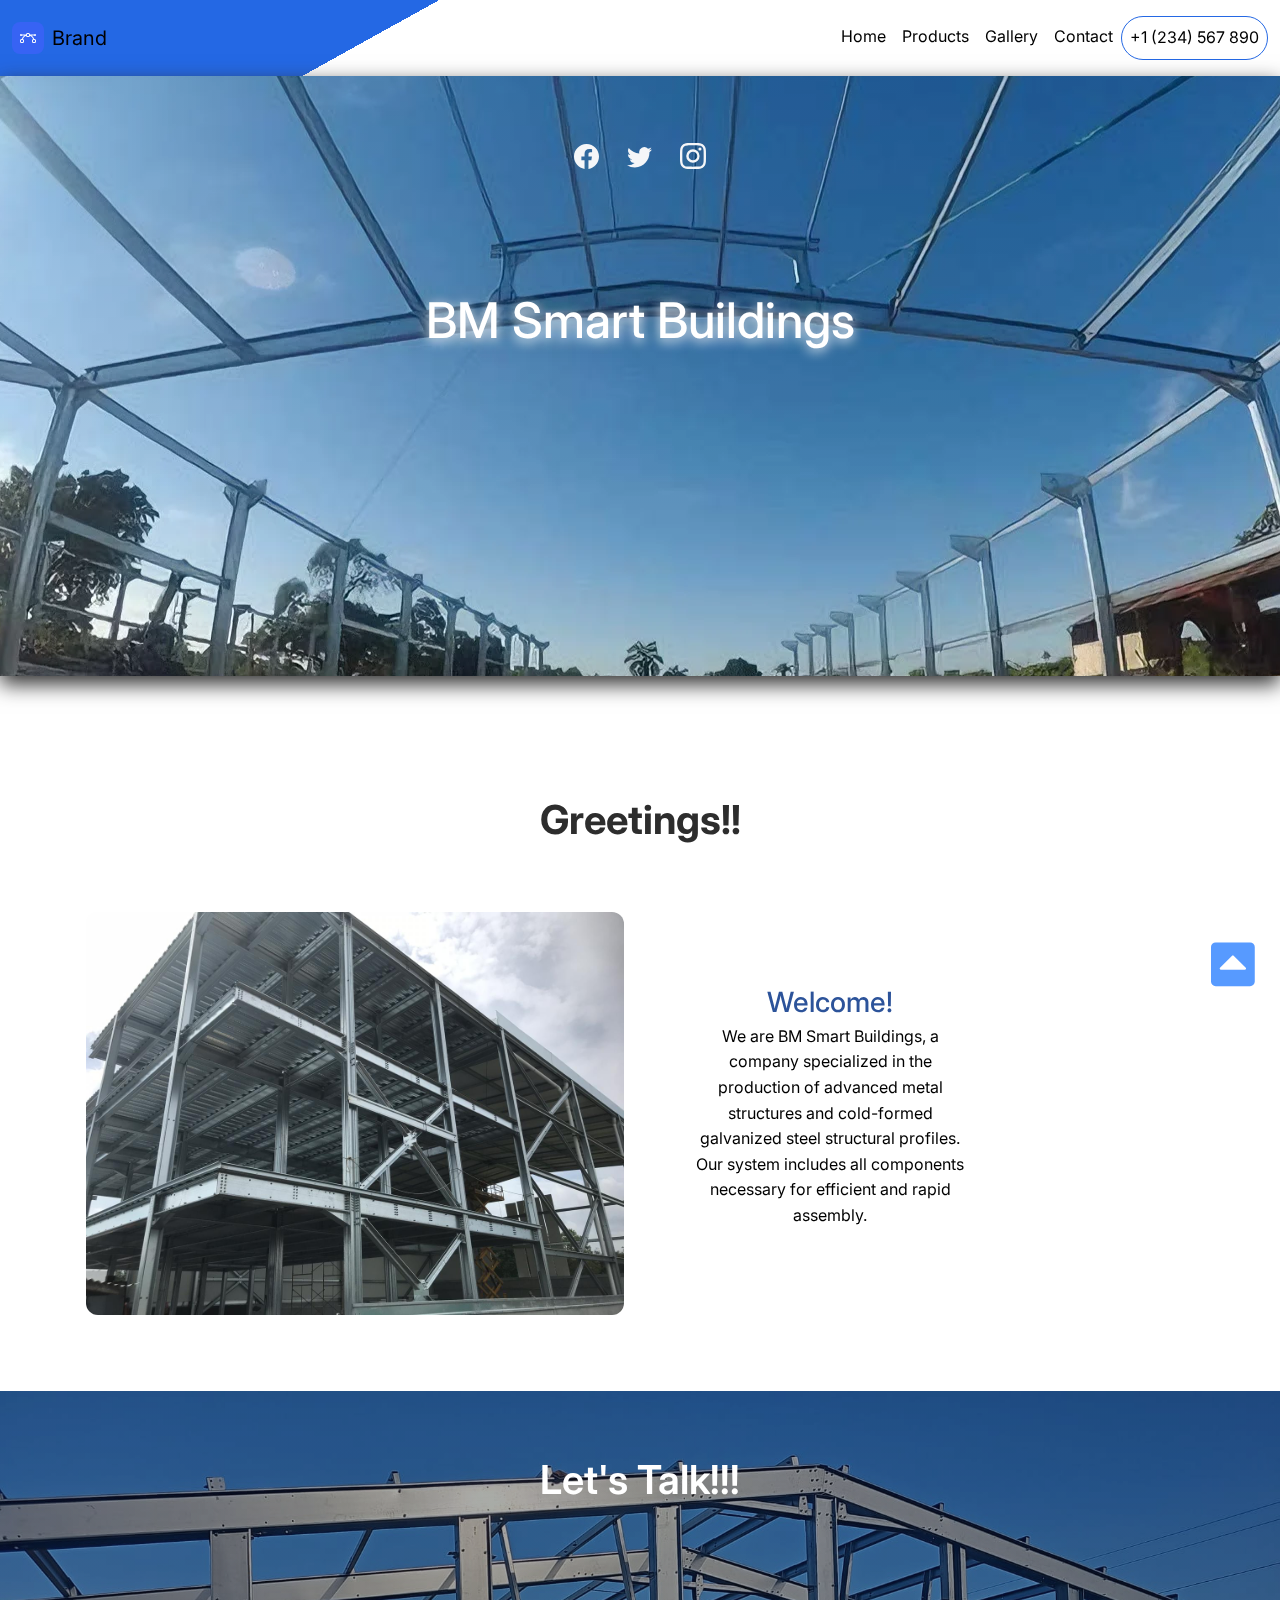
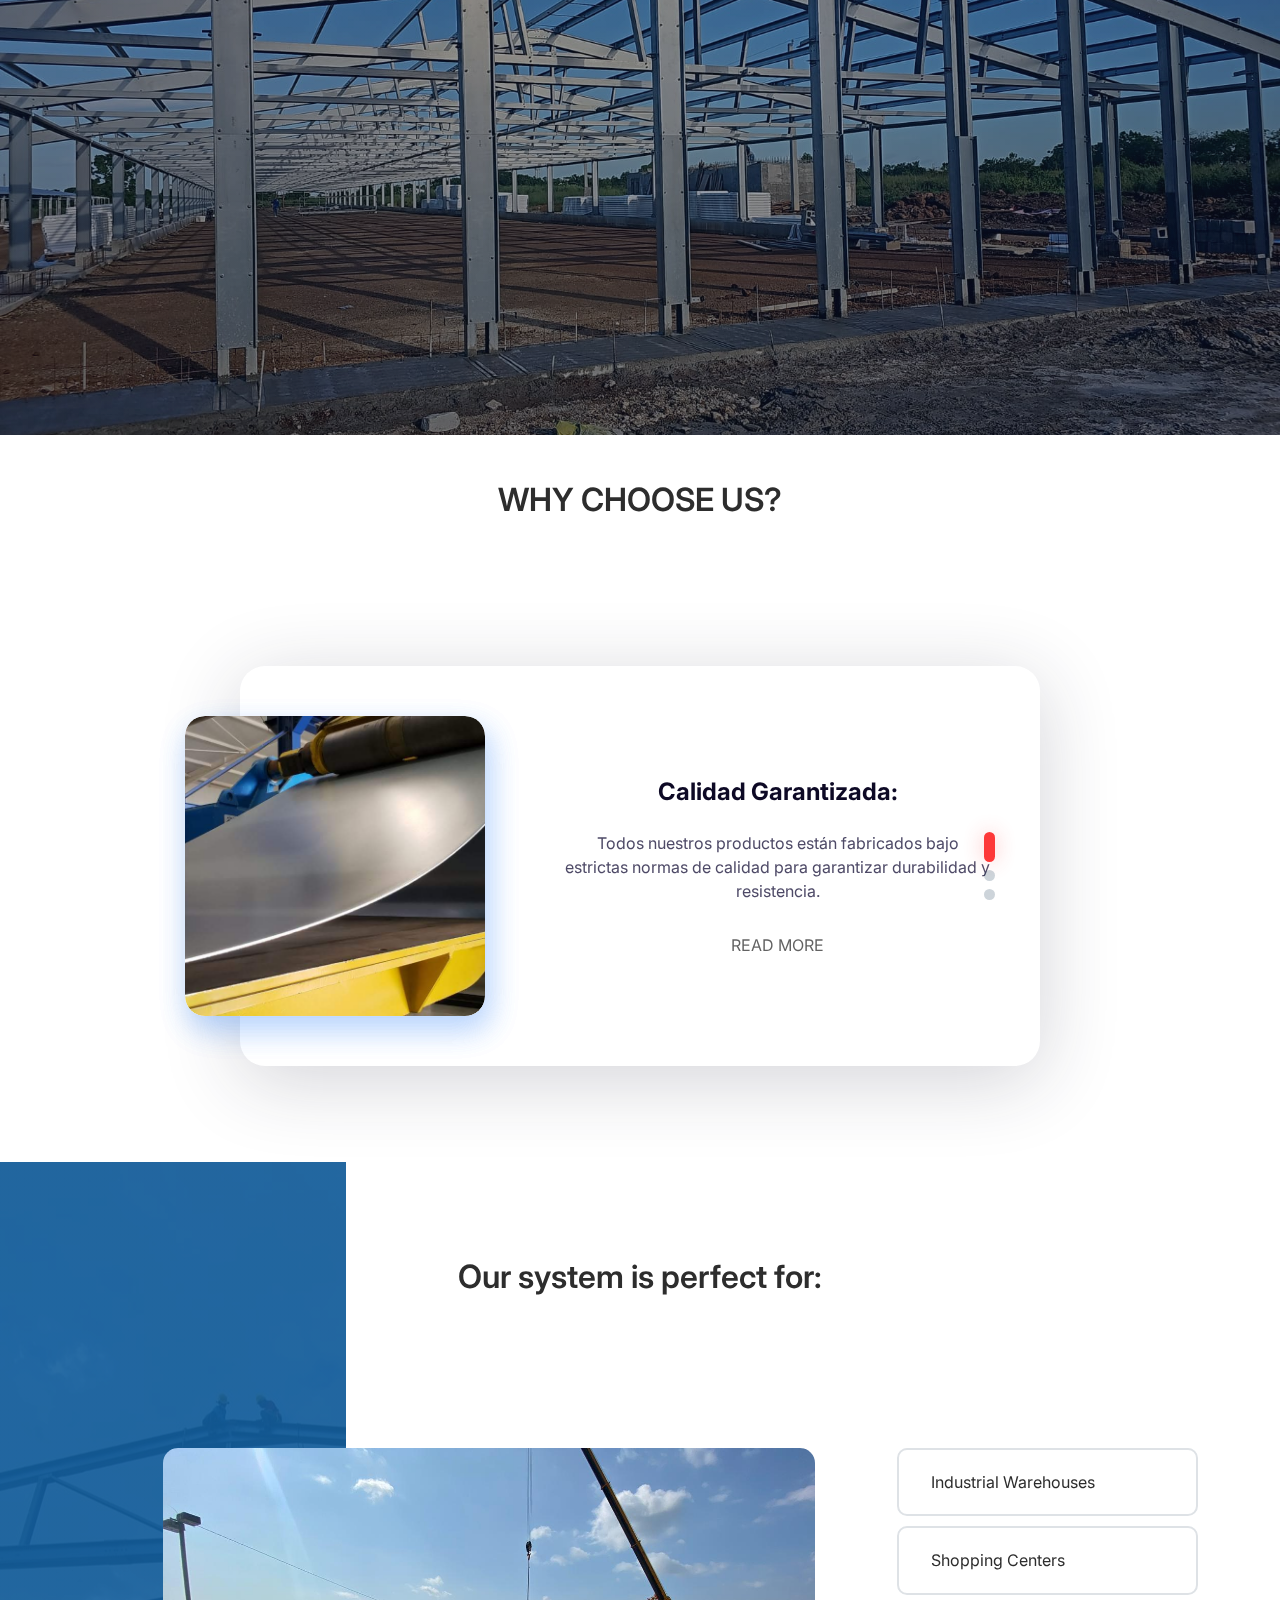
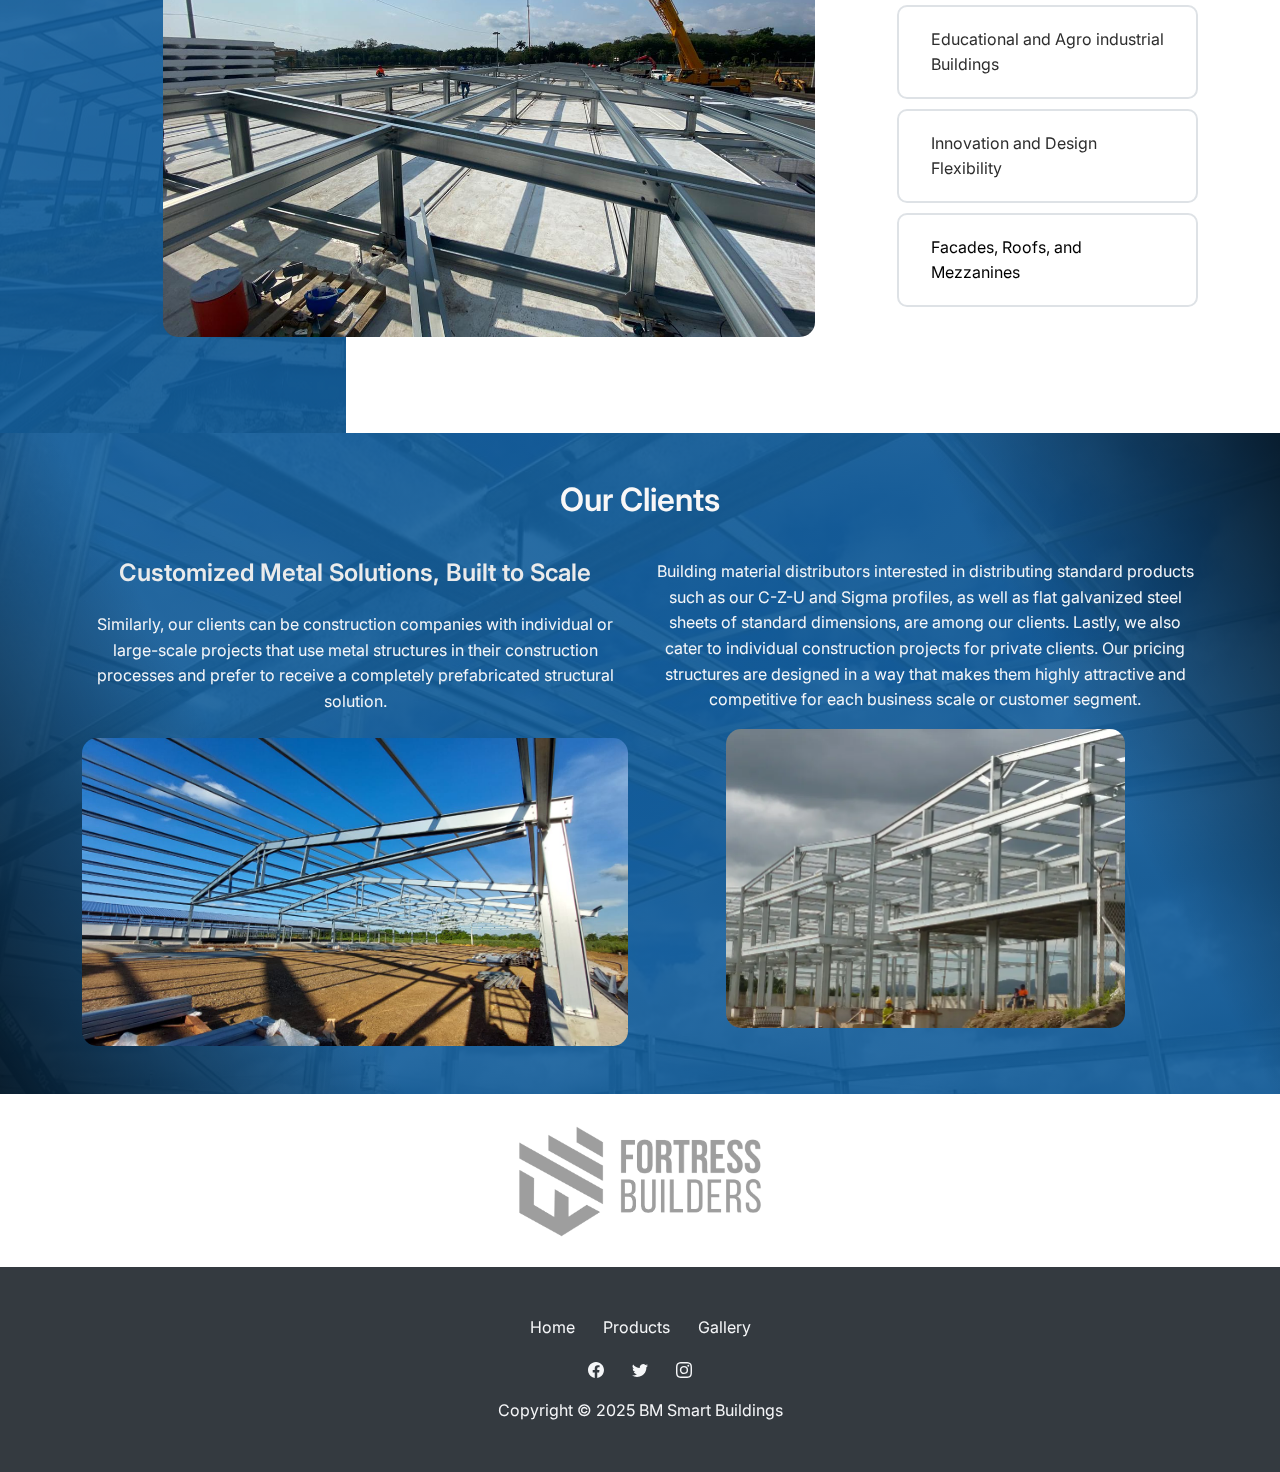
==== index.html @ b6762da4 "Add files via upload" ====
<!DOCTYPE html>
<html data-bs-theme="light" lang="en">

<head>
    <meta charset="utf-8">
    <meta name="viewport" content="width=device-width, initial-scale=1.0, shrink-to-fit=no">
    <title>Home - Brand</title>
    <meta name="description" content="This is an provisional tittle">
    <script type="application/ld+json">
        {
            "@context": "http://schema.org",
            "@type": "WebSite",
            "name": "Brand_Name_Provisional_BM",
            "url": "http://www.bmsmart.us"
        }
    </script>
    <link rel="stylesheet" href="assets/bootstrap/css/bootstrap.min.css">
    <link rel="stylesheet" href="https://fonts.googleapis.com/css?family=Inter:300italic,400italic,600italic,700italic,800italic,400,300,600,700,800&amp;display=swap">
    <link rel="stylesheet" href="assets/fonts/fontawesome-all.min.css">
    <link rel="stylesheet" href="assets/css/aos.min.css">
    <link rel="stylesheet" href="assets/css/animate.min.css">
    <link rel="stylesheet" href="assets/css/Banner-Heading-Image-images.css">
    <link rel="stylesheet" href="assets/css/dh-card-image-left-dark.css">
    <link rel="stylesheet" href="assets/css/Navbar-Right-Links-icons.css">
    <link rel="stylesheet" href="assets/css/Responsive-Active-Navbar.css">
    <link rel="stylesheet" href="assets/css/Swiper-Slider-Card-For-Blog-Or-Product-swiper.min.css">
    <link rel="stylesheet" href="assets/css/Swiper-Slider-Card-For-Blog-Or-Product-untitled.css">
    <link rel="stylesheet" href="assets/css/Ultimate-Back-To-Top-Button.css">
    <link rel="stylesheet" href="assets/css/Vertical-Tabs.css">
</head>

<body>
    <section>
        <nav class="navbar navbar-expand-md bg-body flash animated py-3" style="background: linear-gradient(151deg, #2468e4 31%, rgba(255,255,255,0) 31%), rgba(255,255,255,0);">
            <div class="container-fluid"><a class="navbar-brand d-flex align-items-center" href="#"><span class="bs-icon-sm bs-icon-rounded bs-icon-primary d-flex justify-content-center align-items-center me-2 bs-icon"><svg xmlns="http://www.w3.org/2000/svg" width="1em" height="1em" fill="currentColor" viewBox="0 0 16 16" class="bi bi-bezier">
                            <path fill-rule="evenodd" d="M0 10.5A1.5 1.5 0 0 1 1.5 9h1A1.5 1.5 0 0 1 4 10.5v1A1.5 1.5 0 0 1 2.5 13h-1A1.5 1.5 0 0 1 0 11.5zm1.5-.5a.5.5 0 0 0-.5.5v1a.5.5 0 0 0 .5.5h1a.5.5 0 0 0 .5-.5v-1a.5.5 0 0 0-.5-.5zm10.5.5A1.5 1.5 0 0 1 13.5 9h1a1.5 1.5 0 0 1 1.5 1.5v1a1.5 1.5 0 0 1-1.5 1.5h-1a1.5 1.5 0 0 1-1.5-1.5zm1.5-.5a.5.5 0 0 0-.5.5v1a.5.5 0 0 0 .5.5h1a.5.5 0 0 0 .5-.5v-1a.5.5 0 0 0-.5-.5zM6 4.5A1.5 1.5 0 0 1 7.5 3h1A1.5 1.5 0 0 1 10 4.5v1A1.5 1.5 0 0 1 8.5 7h-1A1.5 1.5 0 0 1 6 5.5zM7.5 4a.5.5 0 0 0-.5.5v1a.5.5 0 0 0 .5.5h1a.5.5 0 0 0 .5-.5v-1a.5.5 0 0 0-.5-.5z"></path>
                            <path d="M6 4.5H1.866a1 1 0 1 0 0 1h2.668A6.517 6.517 0 0 0 1.814 9H2.5c.123 0 .244.015.358.043a5.517 5.517 0 0 1 3.185-3.185A1.503 1.503 0 0 1 6 5.5zm3.957 1.358A1.5 1.5 0 0 0 10 5.5v-1h4.134a1 1 0 1 1 0 1h-2.668a6.517 6.517 0 0 1 2.72 3.5H13.5c-.123 0-.243.015-.358.043a5.517 5.517 0 0 0-3.185-3.185z"></path>
                        </svg></span><span>Brand</span></a><button data-bs-toggle="collapse" class="navbar-toggler" data-bs-target="#navcol-2"><span class="visually-hidden">Toggle navigation</span><span class="navbar-toggler-icon"></span></button>
                <div class="collapse navbar-collapse" id="navcol-2" style="text-align: right;">
                    <ul class="navbar-nav ms-auto">
                        <li class="nav-item"><a class="nav-link active" href="#">Home</a></li>
                        <li class="nav-item"><a class="nav-link active" href="#">Products</a></li>
                        <li class="nav-item"><a class="nav-link active" href="#">Gallery</a></li>
                        <li class="nav-item"><a class="nav-link active" href="#">Contact</a></li>
                        <li class="nav-item" style="border-radius: 26px;border: 1px solid rgb(36,104,228) ;"><a class="nav-link active" style="font-size: 16px;">+1 (234) 567 890</a></li>
                    </ul>
                </div>
            </div>
        </nav>
        <div data-bss-parallax-bg="true" style="height: 600px;background: linear-gradient(rgba(0,114,198,0.39), rgba(255,255,255,0) 59%), url(&quot;assets/img/photo_enhancer_4636bbc97d01b1152e02aa463a0480ed434af2c2.webp&quot;) center / cover no-repeat;border-bottom-left-radius: 0px;border-bottom-right-radius: 0px;box-shadow: 0px 8px 20px;" class="mb-0">
            <div>
                <h1 style="text-align: center;color: rgb(255,255,255);font-size: 49px;text-shadow: 0px 3px 12px;transform: translateY(216px);">BM Smart Buildings</h1>
            </div><a href="#" style="text-align: center;">
                <ul class="list-inline">
                    <li class="list-inline-item me-4"><svg xmlns="http://www.w3.org/2000/svg" width="1em" height="1em" fill="currentColor" viewBox="0 0 16 16" class="bi bi-facebook text-light" style="font-size: 25px;">
                            <path d="M16 8.049c0-4.446-3.582-8.05-8-8.05C3.58 0-.002 3.603-.002 8.05c0 4.017 2.926 7.347 6.75 7.951v-5.625h-2.03V8.05H6.75V6.275c0-2.017 1.195-3.131 3.022-3.131.876 0 1.791.157 1.791.157v1.98h-1.009c-.993 0-1.303.621-1.303 1.258v1.51h2.218l-.354 2.326H9.25V16c3.824-.604 6.75-3.934 6.75-7.951"></path>
                        </svg></li>
                    <li class="list-inline-item me-4"><svg xmlns="http://www.w3.org/2000/svg" width="1em" height="1em" fill="currentColor" viewBox="0 0 16 16" class="bi bi-twitter text-light" style="font-size: 25px;">
                            <path d="M5.026 15c6.038 0 9.341-5.003 9.341-9.334 0-.14 0-.282-.006-.422A6.685 6.685 0 0 0 16 3.542a6.658 6.658 0 0 1-1.889.518 3.301 3.301 0 0 0 1.447-1.817 6.533 6.533 0 0 1-2.087.793A3.286 3.286 0 0 0 7.875 6.03a9.325 9.325 0 0 1-6.767-3.429 3.289 3.289 0 0 0 1.018 4.382A3.323 3.323 0 0 1 .64 6.575v.045a3.288 3.288 0 0 0 2.632 3.218 3.203 3.203 0 0 1-.865.115 3.23 3.23 0 0 1-.614-.057 3.283 3.283 0 0 0 3.067 2.277A6.588 6.588 0 0 1 .78 13.58a6.32 6.32 0 0 1-.78-.045A9.344 9.344 0 0 0 5.026 15"></path>
                        </svg></li>
                    <li class="list-inline-item"><svg xmlns="http://www.w3.org/2000/svg" width="1em" height="1em" fill="currentColor" viewBox="0 0 16 16" class="bi bi-instagram text-light" style="font-size: 26px;">
                            <path d="M8 0C5.829 0 5.556.01 4.703.048 3.85.088 3.269.222 2.76.42a3.917 3.917 0 0 0-1.417.923A3.927 3.927 0 0 0 .42 2.76C.222 3.268.087 3.85.048 4.7.01 5.555 0 5.827 0 8.001c0 2.172.01 2.444.048 3.297.04.852.174 1.433.372 1.942.205.526.478.972.923 1.417.444.445.89.719 1.416.923.51.198 1.09.333 1.942.372C5.555 15.99 5.827 16 8 16s2.444-.01 3.298-.048c.851-.04 1.434-.174 1.943-.372a3.916 3.916 0 0 0 1.416-.923c.445-.445.718-.891.923-1.417.197-.509.332-1.09.372-1.942C15.99 10.445 16 10.173 16 8s-.01-2.445-.048-3.299c-.04-.851-.175-1.433-.372-1.941a3.926 3.926 0 0 0-.923-1.417A3.911 3.911 0 0 0 13.24.42c-.51-.198-1.092-.333-1.943-.372C10.443.01 10.172 0 7.998 0h.003zm-.717 1.442h.718c2.136 0 2.389.007 3.232.046.78.035 1.204.166 1.486.275.373.145.64.319.92.599.28.28.453.546.598.92.11.281.24.705.275 1.485.039.843.047 1.096.047 3.231s-.008 2.389-.047 3.232c-.035.78-.166 1.203-.275 1.485a2.47 2.47 0 0 1-.599.919c-.28.28-.546.453-.92.598-.28.11-.704.24-1.485.276-.843.038-1.096.047-3.232.047s-2.39-.009-3.233-.047c-.78-.036-1.203-.166-1.485-.276a2.478 2.478 0 0 1-.92-.598 2.48 2.48 0 0 1-.6-.92c-.109-.281-.24-.705-.275-1.485-.038-.843-.046-1.096-.046-3.233 0-2.136.008-2.388.046-3.231.036-.78.166-1.204.276-1.486.145-.373.319-.64.599-.92.28-.28.546-.453.92-.598.282-.11.705-.24 1.485-.276.738-.034 1.024-.044 2.515-.045v.002zm4.988 1.328a.96.96 0 1 0 0 1.92.96.96 0 0 0 0-1.92zm-4.27 1.122a4.109 4.109 0 1 0 0 8.217 4.109 4.109 0 0 0 0-8.217zm0 1.441a2.667 2.667 0 1 1 0 5.334 2.667 2.667 0 0 1 0-5.334"></path>
                        </svg></li>
                </ul>
            </a>
        </div>
    </section>
    <section class="clean-block clean-info dark mt-5 mb-5 pb-4 pt-4">
        <div class="container">
            <div class="block-heading">
                <h1 class="fw-bold mb-3 mt-0 pt-5 pb-5" style="text-align: center;">Greetings!!</h1>
            </div>
            <div class="row align-items-center">
                <div class="col-md-6" style="border-style: none;"><img class="img-thumbnail" src="assets/img/Business-Center-12.jpeg" style="border-style: none;"></div>
                <div class="col-md-6 col-xl-4 align-self-center my-0 px-2 py-0 ps-5 pe-5" style="background: rgba(25,99,162,0);border-radius: 30px;">
                    <h3 class="text-center ps-0 mt-0 py-1 mb-0" style="background: rgba(255,255,255,0);color: rgb(44,83,154);">Welcome!</h3>
                    <div>
                        <p class="text-center" style="color: rgb(0,0,0);">We are BM Smart Buildings, a company specialized in the production of advanced metal structures and cold-formed galvanized steel structural profiles. Our system includes all components necessary for efficient and rapid assembly.</p>
                    </div>
                </div>
            </div>
        </div>
    </section>
    <section class="text-center mt-0 pt-0" style="background: linear-gradient(rgba(16,23,45,0.36), rgba(17,24,50,0.36)), url(&quot;assets/img/Galera-avicola-RD-11.jpg&quot;) top / cover no-repeat;">
        <div class="container text-center py-4 py-xl-5" style="border-radius: 16px;">
            <div class="row mb-5">
                <div class="col-md-8 col-xl-6 text-center mx-auto">
                    <h1 class="fw-semibold" style="transform: translateY(17px);color: rgb(255,255,255);"><span style="color: rgba(var(--bs-white-rgb), var(--bs-text-opacity));">Let's Talk</span>!!!</h1>
                </div>
            </div>
            <div class="row gx-4 gy-4 row-cols-1 row-cols-md-2 row-cols-xl-3" style="text-align: center;">
                <div class="col">
                    <div data-aos="fade-up" data-aos-duration="600" id="cardEntrada-2" class="p-4 text-center shadow-lg m-5 rounded-5" style="background: linear-gradient(rgba(0,0,0,0) 52%, white 52%), url(&quot;assets/img/Business-Center-5.jpeg&quot;) center / cover, var(--bs-purple);width: 280px;">
                        <h3 class="text-white text-center pt-2">Advanced Metal Engineering</h3>
                        <div class="py-2 my-4 mb-2"></div>
                        <div class="col-12">
                            <p class="lead pb-0 mb-0 mx-0 px-0 pt-5 mt-0" style="text-align: center;color: rgb(0,0,0);font-size: 16px;transform: translateY(5px);">BM Smart Buildings specializes in the production of advanced metal structures and cold-formed galvanized steel structural profiles.</p>
                        </div>
                    </div>
                </div>
                <div class="col">
                    <div data-aos="fade-up" data-aos-duration="600" data-aos-delay="50" id="cardEntrada-1" class="p-4 text-center shadow-lg m-5 rounded-5" style="background: linear-gradient(rgba(0,0,0,0) 52%, white 52%), url(&quot;assets/img/Vivienda-en-Coco-del-Mar-1.jpeg&quot;) center / cover, var(--bs-purple);width: 280px;">
                        <h3 class="text-white text-center pt-2">Innovative Metal Solutions</h3>
                        <div class="py-2 my-4"></div>
                        <hr class="text-white">
                        <div class="col-12">
                            <p class="lead" style="text-align: center;color: rgb(0,0,0);font-size: 16px;transform: translateY(21px);">We are the ideal solution for a wide range of applications in construction. Designed to facilitate projects of light and medium metal structures.&nbsp; &nbsp;</p>
                        </div>
                    </div>
                </div>
                <div class="col">
                    <div data-aos="fade-up" data-aos-duration="600" data-aos-delay="100" id="cardEntrada-3" class="p-4 text-center shadow-lg m-5 rounded-5" style="background: linear-gradient(rgba(0,0,0,0) 52%, white 52%), url(&quot;assets/img/photo_enhancer_ee2171f085f194ff708d08c0ad24d059b022ffd3.webp&quot;) center / cover, var(--bs-purple);width: 280px;">
                        <h3 class="text-white text-center pt-2">Tailored Elegance</h3>
                        <hr class="text-white">
                        <div class="col-12">
                            <p class="lead pt-4" style="text-align: center;color: rgb(0,0,0);font-size: 16px;transform: translateY(32px);">Our technology enables exceptional adaptability and customization, where elegance and structural safety come together in each of our projects.</p>
                        </div>
                    </div>
                </div>
            </div>
        </div>
    </section>
    <section class="mt-5 mb-5">
        <div class="container">
            <div class="row">
                <div class="col-md-12" style="transform: translateY(-50px);">
                    <h2 class="text-uppercase fw-semibold mb-5 mt-5" style="text-align: center;">why choose us?</h2>
                </div>
            </div>
            <div class="row">
                <div class="col-md-12">
                    <div class="text-center blog-slider my-5 py-3 mt-5">
                        <div class="blog-slider__wrp swiper-wrapper">
                            <div class="blog-slider__item swiper-slide">
                                <div></div>
                                <div class="blog-slider__img my-0 py-0"><img class="img-fluid" src="assets/img/FAST-TEC-facilities-1.jpeg"></div>
                                <div class="blog-slider__content"><div class="blog-slider__title">Calidad Garantizada:</div><div class="blog-slider__text">Todos nuestros productos están fabricados bajo estrictas normas de calidad para garantizar durabilidad y resistencia. </div><a class="class=&quot;blog-slider__button" href="#">READ MORE</a></div>
                            </div>
                            <div class="blog-slider__item swiper-slide">
                                <div></div>
                                <div class="blog-slider__img"><img src="assets/img/FAST-TEC-facilities-6.jpg"></div>
                                <div class="blog-slider__content"><div class="blog-slider__title">Eficiencia en Montaje:</div><div class="blog-slider__text">Proporcionamos soluciones que reducen significativamente los tiempos de construcción gracias a la precisión en la fabricación y la facilidad de instalación.</div><a class="class=&quot;blog-slider__button" href="#">READ MORE</a></div>
                            </div>
                            <div class="blog-slider__item swiper-slide">
                                <div></div>
                                <div class="blog-slider__img"><img class="img-fluid" src="assets/img/FAST-TEC-Facilities-10-4.webp"></div>
                                <div class="blog-slider__content"><div class="blog-slider__title">Asistencia Integral:</div><div class="blog-slider__text">Nuestro equipo de expertos está listo para asistirte en cada paso de tu proyecto. Contáctanos si requieres de mayor información o para programar una consulta.</div><a class="class=&quot;blog-slider__button" href="#">READ MORE</a></div>
                            </div>
                            <div class="blog-slider__pagination"></div>
                        </div>
                    </div>
                </div>
            </div>
        </div>
    </section>
    <section class="py-5" style="background: linear-gradient(-90deg, rgb(255,255,255) 73%, rgba(17,92,154,0.9) 73%), url(&quot;assets/img/USTUPU-5.jpeg&quot;) left / auto repeat;">
        <div class="container py-5">
            <div class="row mb-4 mb-lg-5">
                <div class="col-md-8 col-xl-6 text-center mx-auto">
                    <h2 class="fw-semibold">Our system is perfect for:</h2>
                </div>
            </div>
        </div>
        <div class="container py-4 py-xl-5">
            <div class="d-flex flex-row-reverse justify-content-lg-center">
                <ul class="nav nav-tabs d-flex flex-row justify-content-around" role="tablist" style="border-style: none;margin-bottom: 20px;">
                    <li class="nav-item tabs-shell" role="presentation"><a class="nav-link tabs-link" role="tab" data-bs-toggle="tab" href="#tab-5" style="border-top-style: none;border-right-style: none;border-bottom-style: none;border-left-style: none;">Industrial Warehouses</a></li>
                    <li class="nav-item tabs-shell" role="presentation"><a class="nav-link tabs-link" role="tab" data-bs-toggle="tab" href="#tab-6" style="border-top-style: none;border-right-style: none;border-bottom-style: none;border-left-style: none;">Shopping Centers</a></li>
                    <li class="nav-item tabs-shell" role="presentation"><a class="nav-link tabs-link" role="tab" data-bs-toggle="tab" href="#tab-7" style="border-top-style: none;border-right-style: none;border-bottom-style: none;border-left-style: none;">Educational and Agro industrial Buildings</a></li>
                    <li class="nav-item tabs-shell" role="presentation"><a class="nav-link tabs-link" role="tab" data-bs-toggle="tab" href="#tab-8" style="border-top-style: none;border-right-style: none;border-bottom-style: none;border-left-style: none;">Innovation and Design&nbsp; Flexibility</a></li>
                    <li class="nav-item tabs-shell" role="presentation"><a class="nav-link active tabs-link" role="tab" data-bs-toggle="tab" href="#tab-9" style="border-top-style: none;border-right-style: none;border-bottom-style: none;border-left-style: none;">Facades, Roofs, and Mezzanines</a></li>
                </ul>
                <div class="tab-content d-md-flex d-lg-flex justify-content-lg-center" style="text-align: center;min-width: 73%;">
                    <div class="tab-pane" role="tabpanel" id="tab-5" style="text-align: center;"><img class="img-fluid img-shadow" src="assets/img/naves.jpg" style="max-width: 80%;"></div>
                    <div class="tab-pane" role="tabpanel" id="tab-6" style="text-align: center;"><img class="img-fluid img-shadow" src="assets/img/business-center-4.jpg" style="max-width: 80%;"></div>
                    <div class="tab-pane" role="tabpanel" id="tab-7" style="text-align: center;"><img class="img-fluid img-shadow" src="assets/img/USTUPU-6.jpeg" style="max-width: 80%;"></div>
                    <div class="tab-pane" role="tabpanel" id="tab-8" style="text-align: center;"><img class="img-fluid img-shadow" src="assets/img/Estructura-galera-Peru-2.jpg" style="max-width: 80%;"></div>
                    <div class="tab-pane active me-0 pe-0" role="tabpanel" id="tab-9" style="text-align: center;"><img class="img-fluid" src="assets/img/techos.jpeg" style="max-width: 80%;border-radius: 15px;"></div>
                </div>
            </div>
        </div>
    </section>
    <section class="py-4 py-xl-5" style="background: linear-gradient(62deg, rgba(0,0,0,0.7) 0%, rgba(255,255,255,0) 25%, rgba(255,255,255,0) 78%, rgba(0,0,0,0.7) 100%), linear-gradient(90deg, #115c9ae6 69%, #115c9ae6 82%), url(&quot;assets/img/estructura-panapark-1.jpg&quot;) center / cover, #115c9ae6;">
        <div class="container h-100">
            <div class="row align-items-center h-100 pb-0 mb-0">
                <div class="col pb-4">
                    <h2 class="fw-semibold text-center mb-3" style="color: rgb(248,247,247);">Our Clients</h2>
                </div>
            </div>
        </div>
        <div class="container">
            <div class="row">
                <div class="col-md-6">
                    <h4 class="fw-semibold mb-4" style="color: rgb(235,235,235);text-align: center;">Customized Metal Solutions, Built to Scale</h4>
                    <p style="text-align: center;color: var(--ref-gray-100);" class="mb-0 pb-4">Similarly, our clients can be construction companies with individual or large-scale projects that use metal structures in their construction processes and prefer to receive a completely prefabricated structural solution.</p><img class="img-fluid" src="assets/img/Galera-avicola-RD-14.jpg" width="546" height="307" style="border-width: 0px;border-radius: 15px;">
                </div>
                <div class="col-md-6" style="text-align: center;">
                    <p style="text-align: center;color: var(--ref-gray-100);">Building material distributors interested in distributing standard products such as our C-Z-U and Sigma profiles, as well as flat galvanized steel sheets of standard dimensions, are among our clients. Lastly, we also cater to individual construction projects for private clients. Our pricing structures are designed in a way that makes them highly attractive and competitive for each business scale or customer segment.</p><img class="img-fluid" width="399" height="299" src="assets/img/PANAPARK-PORTADA.webp" style="border-width: 0px;border-radius: 15px;transform: translateY(0px);">
                </div>
            </div>
        </div>
    </section>
    <section>
        <div class="row">
            <div class="col">
                <div class="text-center py-4"><img class="img-fluid" src="assets/img/fb_gray.webp" width="259" height="125"></div>
            </div>
        </div>
    </section>
    <footer class="text-center bg-dark" style="border-top-left-radius: 0px;border-top-right-radius: 0px;">
        <div class="container text-white py-4 py-lg-5">
            <ul class="list-inline">
                <li class="list-inline-item me-4"><a class="link-light" href="#">Home</a></li>
                <li class="list-inline-item me-4"><a class="link-light" href="#">Products</a></li>
                <li class="list-inline-item"><a class="link-light" href="#">Gallery</a></li>
            </ul>
            <ul class="list-inline">
                <li class="list-inline-item me-4"><svg xmlns="http://www.w3.org/2000/svg" width="1em" height="1em" fill="currentColor" viewBox="0 0 16 16" class="bi bi-facebook text-light">
                        <path d="M16 8.049c0-4.446-3.582-8.05-8-8.05C3.58 0-.002 3.603-.002 8.05c0 4.017 2.926 7.347 6.75 7.951v-5.625h-2.03V8.05H6.75V6.275c0-2.017 1.195-3.131 3.022-3.131.876 0 1.791.157 1.791.157v1.98h-1.009c-.993 0-1.303.621-1.303 1.258v1.51h2.218l-.354 2.326H9.25V16c3.824-.604 6.75-3.934 6.75-7.951"></path>
                    </svg></li>
                <li class="list-inline-item me-4"><svg xmlns="http://www.w3.org/2000/svg" width="1em" height="1em" fill="currentColor" viewBox="0 0 16 16" class="bi bi-twitter text-light">
                        <path d="M5.026 15c6.038 0 9.341-5.003 9.341-9.334 0-.14 0-.282-.006-.422A6.685 6.685 0 0 0 16 3.542a6.658 6.658 0 0 1-1.889.518 3.301 3.301 0 0 0 1.447-1.817 6.533 6.533 0 0 1-2.087.793A3.286 3.286 0 0 0 7.875 6.03a9.325 9.325 0 0 1-6.767-3.429 3.289 3.289 0 0 0 1.018 4.382A3.323 3.323 0 0 1 .64 6.575v.045a3.288 3.288 0 0 0 2.632 3.218 3.203 3.203 0 0 1-.865.115 3.23 3.23 0 0 1-.614-.057 3.283 3.283 0 0 0 3.067 2.277A6.588 6.588 0 0 1 .78 13.58a6.32 6.32 0 0 1-.78-.045A9.344 9.344 0 0 0 5.026 15"></path>
                    </svg></li>
                <li class="list-inline-item"><svg xmlns="http://www.w3.org/2000/svg" width="1em" height="1em" fill="currentColor" viewBox="0 0 16 16" class="bi bi-instagram text-light">
                        <path d="M8 0C5.829 0 5.556.01 4.703.048 3.85.088 3.269.222 2.76.42a3.917 3.917 0 0 0-1.417.923A3.927 3.927 0 0 0 .42 2.76C.222 3.268.087 3.85.048 4.7.01 5.555 0 5.827 0 8.001c0 2.172.01 2.444.048 3.297.04.852.174 1.433.372 1.942.205.526.478.972.923 1.417.444.445.89.719 1.416.923.51.198 1.09.333 1.942.372C5.555 15.99 5.827 16 8 16s2.444-.01 3.298-.048c.851-.04 1.434-.174 1.943-.372a3.916 3.916 0 0 0 1.416-.923c.445-.445.718-.891.923-1.417.197-.509.332-1.09.372-1.942C15.99 10.445 16 10.173 16 8s-.01-2.445-.048-3.299c-.04-.851-.175-1.433-.372-1.941a3.926 3.926 0 0 0-.923-1.417A3.911 3.911 0 0 0 13.24.42c-.51-.198-1.092-.333-1.943-.372C10.443.01 10.172 0 7.998 0h.003zm-.717 1.442h.718c2.136 0 2.389.007 3.232.046.78.035 1.204.166 1.486.275.373.145.64.319.92.599.28.28.453.546.598.92.11.281.24.705.275 1.485.039.843.047 1.096.047 3.231s-.008 2.389-.047 3.232c-.035.78-.166 1.203-.275 1.485a2.47 2.47 0 0 1-.599.919c-.28.28-.546.453-.92.598-.28.11-.704.24-1.485.276-.843.038-1.096.047-3.232.047s-2.39-.009-3.233-.047c-.78-.036-1.203-.166-1.485-.276a2.478 2.478 0 0 1-.92-.598 2.48 2.48 0 0 1-.6-.92c-.109-.281-.24-.705-.275-1.485-.038-.843-.046-1.096-.046-3.233 0-2.136.008-2.388.046-3.231.036-.78.166-1.204.276-1.486.145-.373.319-.64.599-.92.28-.28.546-.453.92-.598.282-.11.705-.24 1.485-.276.738-.034 1.024-.044 2.515-.045v.002zm4.988 1.328a.96.96 0 1 0 0 1.92.96.96 0 0 0 0-1.92zm-4.27 1.122a4.109 4.109 0 1 0 0 8.217 4.109 4.109 0 0 0 0-8.217zm0 1.441a2.667 2.667 0 1 1 0 5.334 2.667 2.667 0 0 1 0-5.334"></path>
                    </svg></li>
            </ul>
            <p class="text-light mb-0">Copyright © 2025 BM Smart Buildings</p>
        </div>
    </footer>
    <div data-aos="fade-up" data-aos-offset="1000" id="btop-btn"><a class="d-block" href="#" target="_top" title="Back To Top" style="color: rgba(0,102,255,0.94);"><i class="fas fa-caret-square-up"></i></a></div>
    <script src="assets/bootstrap/js/bootstrap.min.js"></script>
    <script src="assets/js/aos.min.js"></script>
    <script src="assets/js/bs-init.js"></script>
    <script src="assets/js/bold-and-bright.js"></script>
    <script src="assets/js/Responsive-Active-Navbar-script.js"></script>
    <script src="assets/js/Swiper-Slider-Card-For-Blog-Or-Product-swiper.min.js"></script>
</body>

</html>
---- assets/css/Banner-Heading-Image-images.css ----
.fit-cover {
  object-fit: cover;
}
---- assets/css/dh-card-image-left-dark.css ----
.photo-card {
  background-color: #2d3638;
  border-radius: 10px;
  box-shadow: 0 10px 20px rgba(0, 0, 0, 0.19), 0 6px 6px rgba(0, 0, 0, 0.23);
  display: flex;
  flex-direction: column;
  width: 100%;
  max-width: 700px;
  margin-left: auto;
  margin-right: auto;
}

@media screen and (min-width: 700px) {
  .photo-card {
    flex-direction: row;
  }
}

.photo-background {
  background-position: center;
  background-size: cover;
  border-top-left-radius: 10px;
  border-top-right-radius: 10px;
  min-height: 250px;
}

@media screen and (min-width: 700px) {
  .photo-background {
    border-top-left-radius: 10px;
    border-top-right-radius: 0;
    border-bottom-left-radius: 10px;
    min-height: none;
    width: 50%;
  }
}

.photo-details {
  padding: 2.1875em 5%;
}

@media screen and (min-width: 700px) {
  .photo-details {
    width: 50%;
  }
}

.photo-details h1, .photo-details h4 {
  color: #fff;
  font-weight: 500;
  margin: 0;
}

.photo-details h1 {
  font-size: 125%;
  line-height: 1;
  margin-bottom: 0.35em;
}

.photo-tags ul {
  list-style-type: none;
  margin: 0;
  padding: 0;
  display: flex;
  flex-wrap: wrap;
  font-size: 87.5%;
  margin-top: 0.35em;
  text-transform: lowercase;
}

.photo-tags li {
  margin: 0 0.35em 0.35em 0;
}

.photo-tags a {
  background-color: #191e20;
  border-radius: 50px;
  color: #fff;
  display: block;
  padding: 0.3125em 1.25em;
  text-decoration: none;
  transition: color 0.3s ease;
}

.photo-tags a:hover, .photo-tags a:focus {
  color: #e37544;
}

.photo-details p {
  color: white;
}
---- assets/css/Navbar-Right-Links-icons.css ----
.bs-icon {
  --bs-icon-size: .75rem;
  display: flex;
  flex-shrink: 0;
  justify-content: center;
  align-items: center;
  font-size: var(--bs-icon-size);
  width: calc(var(--bs-icon-size) * 2);
  height: calc(var(--bs-icon-size) * 2);
  color: var(--bs-primary);
}

.bs-icon-xs {
  --bs-icon-size: 1rem;
  width: calc(var(--bs-icon-size) * 1.5);
  height: calc(var(--bs-icon-size) * 1.5);
}

.bs-icon-sm {
  --bs-icon-size: 1rem;
}

.bs-icon-md {
  --bs-icon-size: 1.5rem;
}

.bs-icon-lg {
  --bs-icon-size: 2rem;
}

.bs-icon-xl {
  --bs-icon-size: 2.5rem;
}

.bs-icon.bs-icon-primary {
  color: var(--bs-white);
  background: var(--bs-primary);
}

.bs-icon.bs-icon-primary-light {
  color: var(--bs-primary);
  background: rgba(var(--bs-primary-rgb), .2);
}

.bs-icon.bs-icon-semi-white {
  color: var(--bs-primary);
  background: rgba(255, 255, 255, .5);
}

.bs-icon.bs-icon-rounded {
  border-radius: .5rem;
}

.bs-icon.bs-icon-circle {
  border-radius: 50%;
}
---- assets/css/Responsive-Active-Navbar.css ----
* {
  margin: 0;
  padding: 0;
}

i {
  margin-right: 10px;
}

.navbar-logo:hover {
  padding: 15px;
  color: #5161ce;
  background-color: #ffffff;
}

.navbar-logo {
  padding: 15px;
  color: #fff;
}

.navbar-mainbg {
  background-color: #5161ce;
  padding: 0px;
}

#navbarSupportedContent {
  overflow: hidden;
  position: relative;
}

#navbarSupportedContent ul {
  padding: 0px;
  margin: 0px;
}

#navbarSupportedContent ul li a i {
  margin-right: 10px;
}

#navbarSupportedContent li {
  list-style-type: none;
  float: left;
}

#navbarSupportedContent ul li a {
  color: rgba(255,255,255,0.5);
  text-decoration: none;
  font-size: 15px;
  display: block;
  padding: 20px 20px;
  transition-duration: 0.6s;
  transition-timing-function: cubic-bezier(0.68, -0.55, 0.265, 1.55);
  position: relative;
}

#navbarSupportedContent > ul > li.active > a {
  color: #5161ce;
  background-color: transparent;
  transition: all 0.7s;
}

.hori-selector {
  display: inline-block;
  position: absolute;
  height: 100%;
  top: 0px;
  left: 0px;
  transition-duration: 0.6s;
  transition-timing-function: cubic-bezier(0.68, -0.55, 0.265, 1.55);
  background-color: #fff;
  border-top-left-radius: 15px;
  border-top-right-radius: 15px;
  margin-top: 10px;
}

.hori-selector .right, .hori-selector .left {
  position: absolute;
  width: 25px;
  height: 25px;
  background-color: #fff;
  bottom: 10px;
}

.hori-selector .right {
  right: -25px;
}

.hori-selector .left {
  left: -25px;
}

.hori-selector .right:before, .hori-selector .left:before {
  content: '';
  position: absolute;
  width: 50px;
  height: 50px;
  border-radius: 50%;
  background-color: #5161ce;
}

.hori-selector .right:before {
  bottom: 0;
  right: -25px;
}

.hori-selector .left:before {
  bottom: 0;
  left: -25px;
}

@media (min-width: 992px) {
  .navbar-expand-custom {
    -ms-flex-flow: row nowrap;
    flex-flow: row nowrap;
    -ms-flex-pack: start;
    justify-content: flex-start;
  }
}

@media (min-width: 992px) {
  .navbar-expand-custom .navbar-nav {
    -ms-flex-direction: row;
    flex-direction: row;
  }
}

@media (min-width: 992px) {
  .navbar-expand-custom .navbar-toggler {
    display: none;
  }
}

@media (min-width: 992px) {
  .navbar-expand-custom .navbar-collapse {
    display: -ms-flexbox!important;
    display: flex!important;
    -ms-flex-preferred-size: auto;
    flex-basis: auto;
  }
}

@media (max-width: 991px) {
  #navbarSupportedContent ul li a {
    padding: 12px 30px;
  }
}

@media (max-width: 991px) {
  .hori-selector {
    margin-top: 0px;
    margin-left: 10px;
    border-radius: 0;
    border-top-left-radius: 25px;
    border-bottom-left-radius: 25px;
  }
}

@media (max-width: 991px) {
  .hori-selector .left, .hori-selector .right {
    right: 10px;
  }
}

@media (max-width: 991px) {
  .hori-selector .left {
    top: -25px;
    left: auto;
  }
}

@media (max-width: 991px) {
  .hori-selector .right {
    bottom: -25px;
  }
}

@media (max-width: 991px) {
  .hori-selector .left:before {
    left: -25px;
    top: -25px;
  }
}

@media (max-width: 991px) {
  .hori-selector .right:before {
    bottom: -25px;
    left: -25px;
  }
}
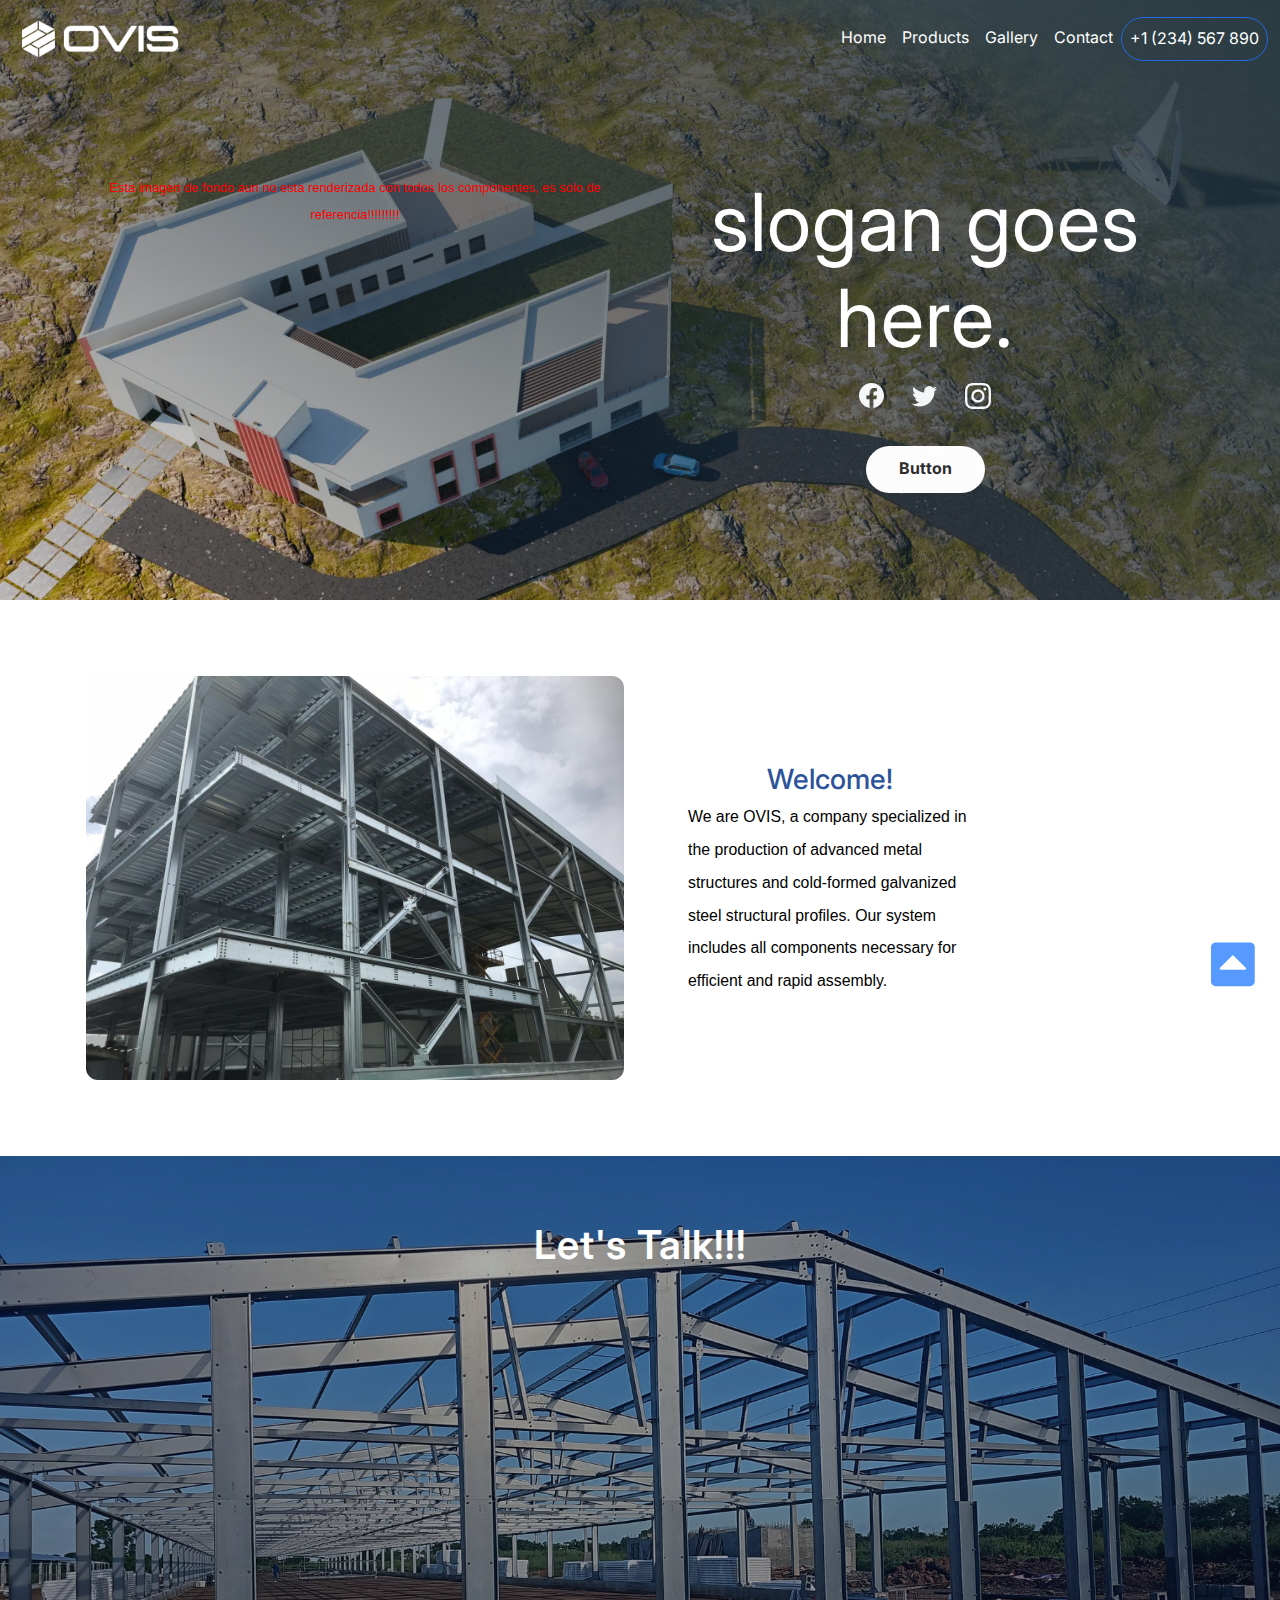
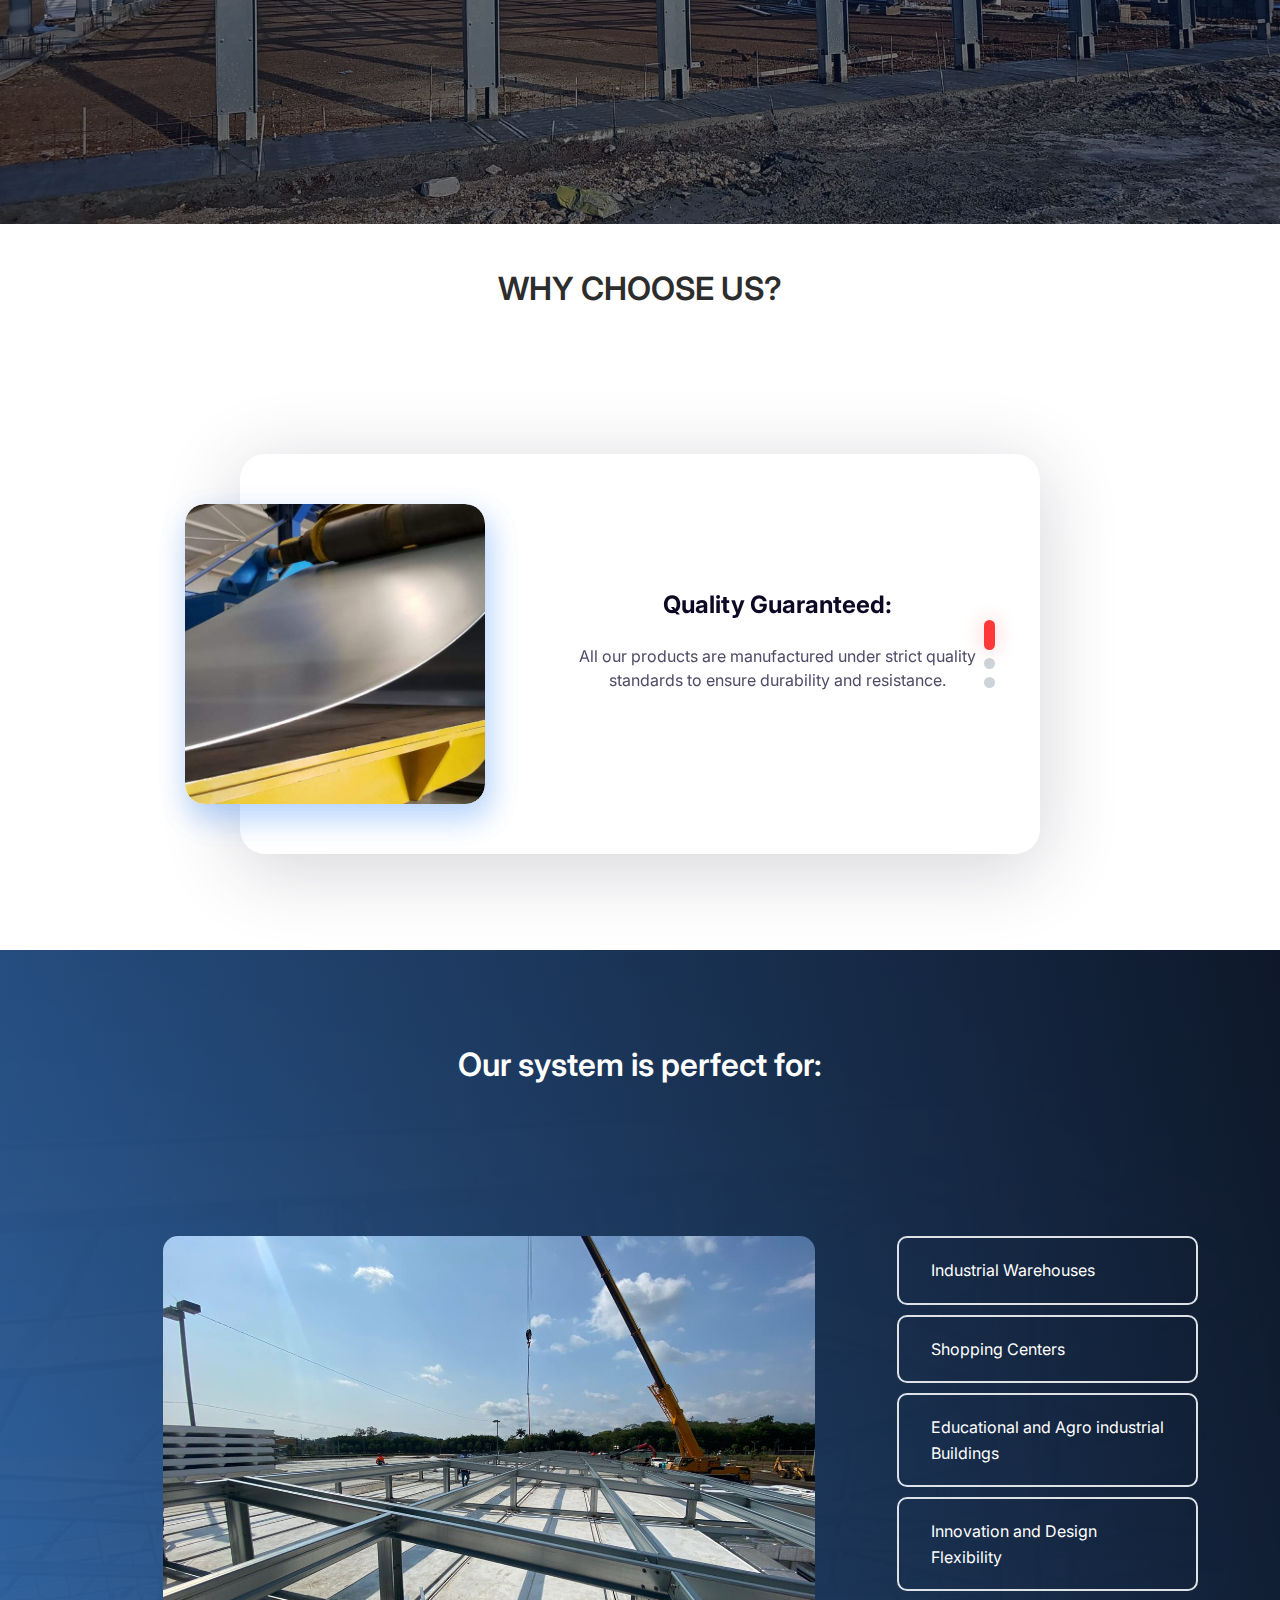
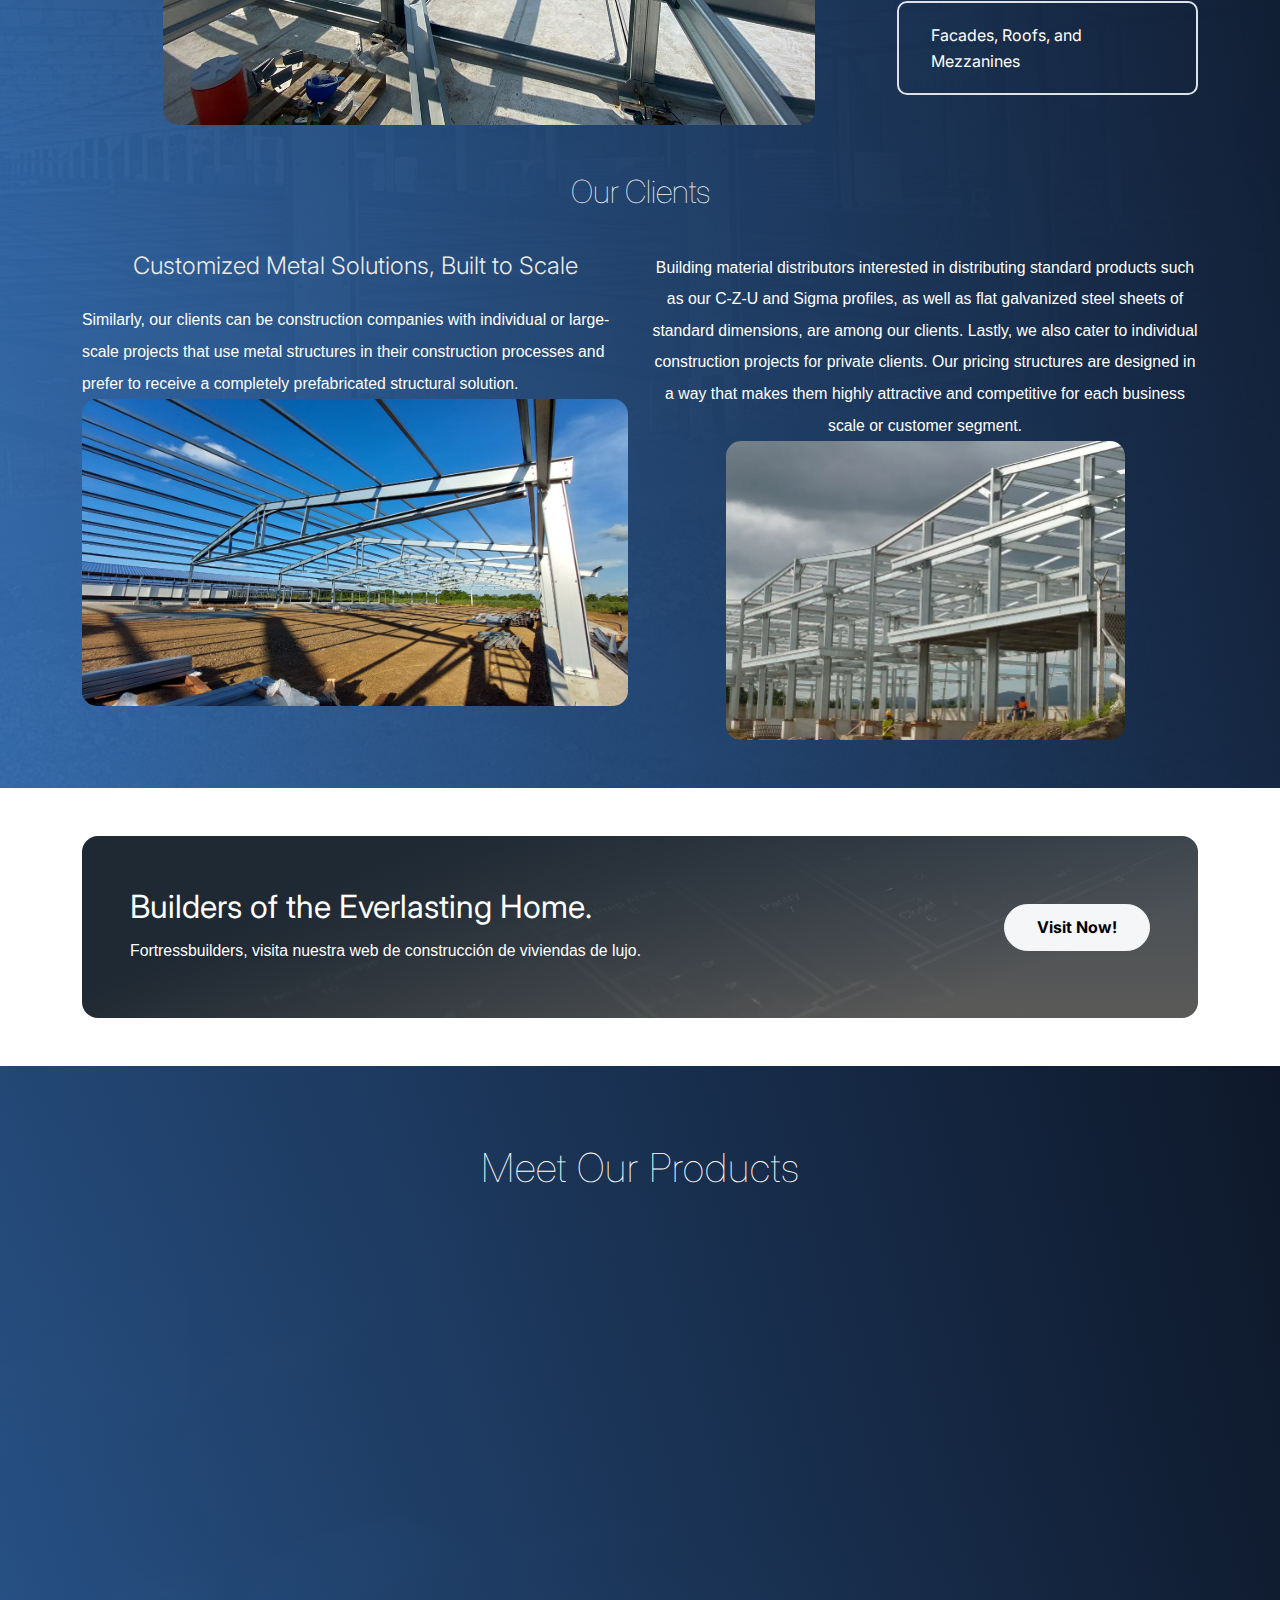
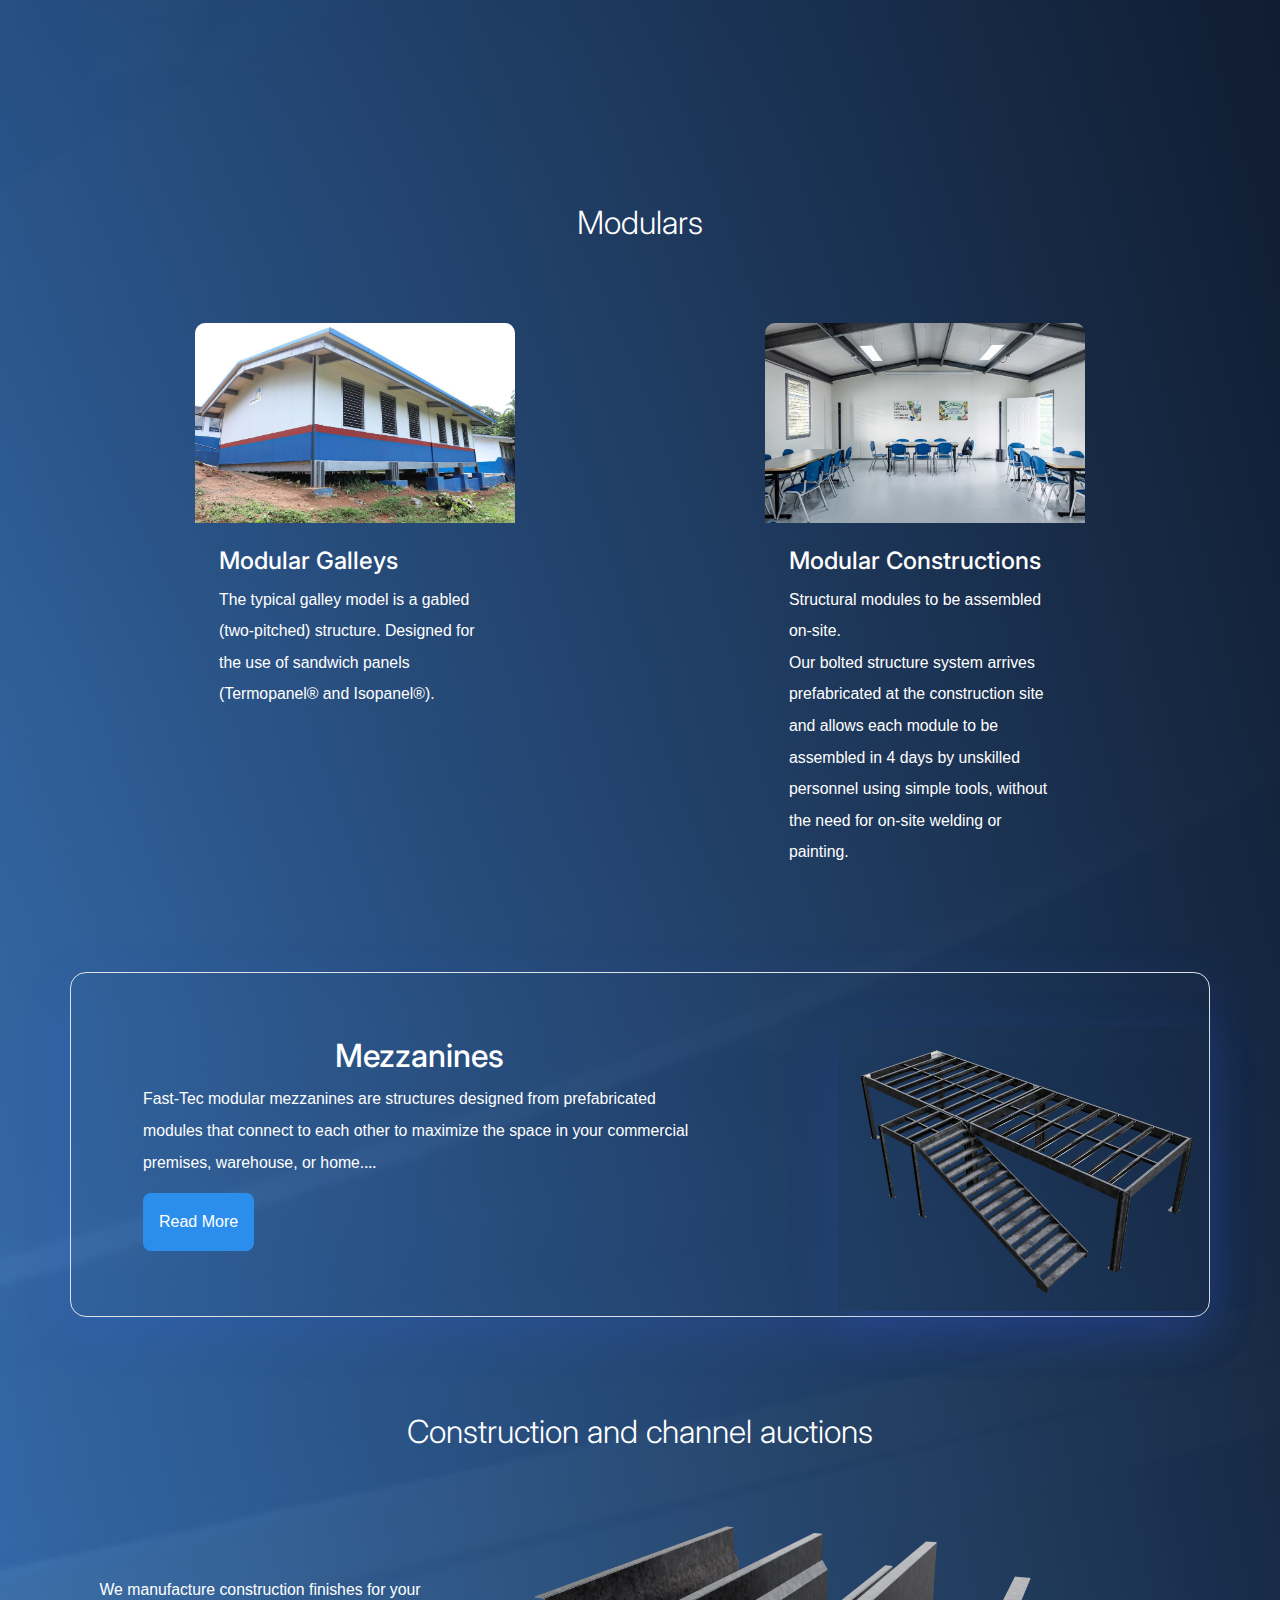
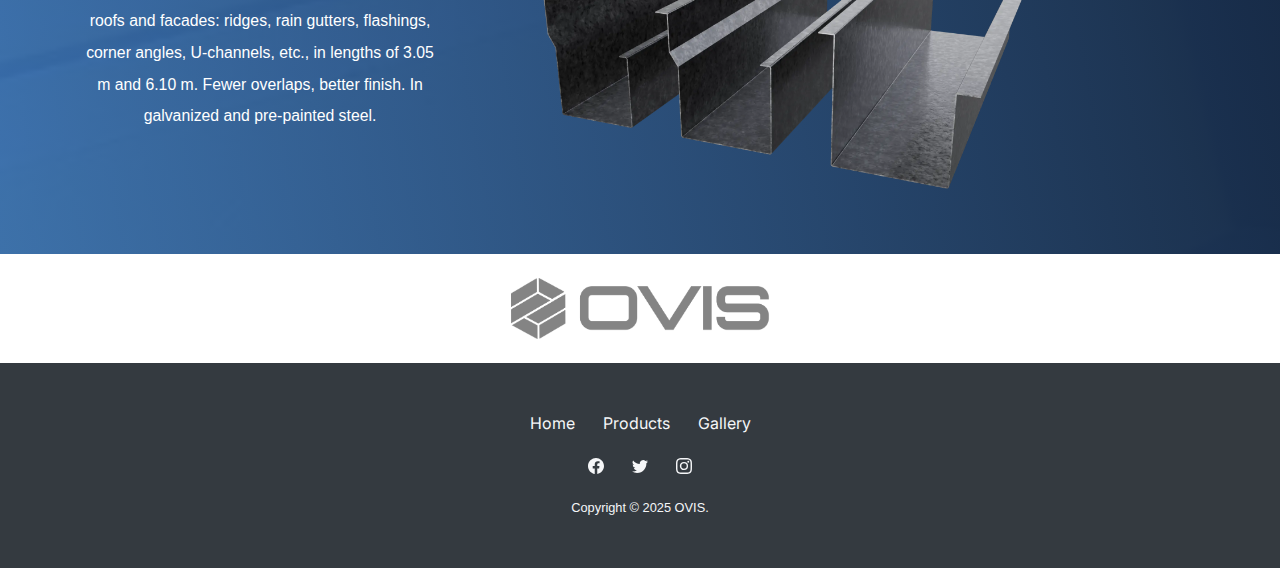
==== commit 3cb4111e: "Add files via upload" ====
--- a/index.html
+++ b/index.html
@@ -4,78 +4,101 @@
 <head>
     <meta charset="utf-8">
     <meta name="viewport" content="width=device-width, initial-scale=1.0, shrink-to-fit=no">
-    <title>Home - Brand</title>
-    <meta name="description" content="This is an provisional tittle">
+    <title>OVIS</title>
+    <meta name="twitter:title" content="OVIS">
+    <meta name="twitter:image" content="http://www.ovis.us/assets/img/favicons/LogoOvis_alone.png">
+    <meta property="og:type" content="website">
+    <meta name="twitter:card" content="summary_large_image">
+    <meta property="og:image" content="http://www.ovis.us/assets/img/favicons/LogoOvis_alone.png">
+    <meta name="description" content="Website">
     <script type="application/ld+json">
         {
             "@context": "http://schema.org",
             "@type": "WebSite",
-            "name": "Brand_Name_Provisional_BM",
-            "url": "http://www.bmsmart.us"
+            "name": "OVIS",
+            "url": "http://www.ovis.us"
         }
     </script>
+    <link rel="apple-touch-icon" type="image/png" sizes="180x180" href="assets/img/favicons/LogoOvis_180x180.png">
+    <link rel="icon" type="image/png" sizes="16x18" href="assets/img/favicons/LogoOvis_16x16.png">
+    <link rel="icon" type="image/png" sizes="16x18" href="assets/img/favicons/LogoOvis_16x16.png" media="(prefers-color-scheme: dark)">
+    <link rel="icon" type="image/png" sizes="32x32" href="assets/img/favicons/LogoOvis_32x32.png">
+    <link rel="icon" type="image/png" sizes="32x32" href="assets/img/favicons/LogoOvis_32x32.png" media="(prefers-color-scheme: dark)">
+    <link rel="icon" type="image/png" sizes="180x180" href="assets/img/favicons/LogoOvis_180x180.png">
+    <link rel="icon" type="image/png" sizes="192x192" href="assets/img/favicons/LogoOvis_192x192.png">
+    <link rel="icon" type="image/png" sizes="512x512" href="assets/img/favicons/LogoOvis_512x512.png">
     <link rel="stylesheet" href="assets/bootstrap/css/bootstrap.min.css">
     <link rel="stylesheet" href="https://fonts.googleapis.com/css?family=Inter:300italic,400italic,600italic,700italic,800italic,400,300,600,700,800&amp;display=swap">
+    <link rel="stylesheet" href="https://fonts.googleapis.com/css?family=Lato:300,400,700,300italic,400italic,700italic&amp;display=swap">
     <link rel="stylesheet" href="assets/fonts/fontawesome-all.min.css">
     <link rel="stylesheet" href="assets/css/aos.min.css">
     <link rel="stylesheet" href="assets/css/animate.min.css">
+    <link rel="stylesheet" href="assets/css/Article-card.css">
     <link rel="stylesheet" href="assets/css/Banner-Heading-Image-images.css">
+    <link rel="stylesheet" href="assets/css/Circular-infinite-carusel.css">
     <link rel="stylesheet" href="assets/css/dh-card-image-left-dark.css">
+    <link rel="stylesheet" href="assets/css/Gray-and-White-Scrolling.css">
+    <link rel="stylesheet" href="assets/css/Hero.css">
     <link rel="stylesheet" href="assets/css/Navbar-Right-Links-icons.css">
+    <link rel="stylesheet" href="assets/css/Read-more-button.css">
+    <link rel="stylesheet" href="assets/css/Read-more-three-cards.css">
     <link rel="stylesheet" href="assets/css/Responsive-Active-Navbar.css">
     <link rel="stylesheet" href="assets/css/Swiper-Slider-Card-For-Blog-Or-Product-swiper.min.css">
     <link rel="stylesheet" href="assets/css/Swiper-Slider-Card-For-Blog-Or-Product-untitled.css">
+    <link rel="stylesheet" href="assets/css/Three-Cards-blur.css">
     <link rel="stylesheet" href="assets/css/Ultimate-Back-To-Top-Button.css">
     <link rel="stylesheet" href="assets/css/Vertical-Tabs.css">
 </head>
 
-<body>
+<body style="background: #ffffff;">
     <section>
-        <nav class="navbar navbar-expand-md bg-body flash animated py-3" style="background: linear-gradient(151deg, #2468e4 31%, rgba(255,255,255,0) 31%), rgba(255,255,255,0);">
-            <div class="container-fluid"><a class="navbar-brand d-flex align-items-center" href="#"><span class="bs-icon-sm bs-icon-rounded bs-icon-primary d-flex justify-content-center align-items-center me-2 bs-icon"><svg xmlns="http://www.w3.org/2000/svg" width="1em" height="1em" fill="currentColor" viewBox="0 0 16 16" class="bi bi-bezier">
-                            <path fill-rule="evenodd" d="M0 10.5A1.5 1.5 0 0 1 1.5 9h1A1.5 1.5 0 0 1 4 10.5v1A1.5 1.5 0 0 1 2.5 13h-1A1.5 1.5 0 0 1 0 11.5zm1.5-.5a.5.5 0 0 0-.5.5v1a.5.5 0 0 0 .5.5h1a.5.5 0 0 0 .5-.5v-1a.5.5 0 0 0-.5-.5zm10.5.5A1.5 1.5 0 0 1 13.5 9h1a1.5 1.5 0 0 1 1.5 1.5v1a1.5 1.5 0 0 1-1.5 1.5h-1a1.5 1.5 0 0 1-1.5-1.5zm1.5-.5a.5.5 0 0 0-.5.5v1a.5.5 0 0 0 .5.5h1a.5.5 0 0 0 .5-.5v-1a.5.5 0 0 0-.5-.5zM6 4.5A1.5 1.5 0 0 1 7.5 3h1A1.5 1.5 0 0 1 10 4.5v1A1.5 1.5 0 0 1 8.5 7h-1A1.5 1.5 0 0 1 6 5.5zM7.5 4a.5.5 0 0 0-.5.5v1a.5.5 0 0 0 .5.5h1a.5.5 0 0 0 .5-.5v-1a.5.5 0 0 0-.5-.5z"></path>
-                            <path d="M6 4.5H1.866a1 1 0 1 0 0 1h2.668A6.517 6.517 0 0 0 1.814 9H2.5c.123 0 .244.015.358.043a5.517 5.517 0 0 1 3.185-3.185A1.503 1.503 0 0 1 6 5.5zm3.957 1.358A1.5 1.5 0 0 0 10 5.5v-1h4.134a1 1 0 1 1 0 1h-2.668a6.517 6.517 0 0 1 2.72 3.5H13.5c-.123 0-.243.015-.358.043a5.517 5.517 0 0 0-3.185-3.185z"></path>
-                        </svg></span><span>Brand</span></a><button data-bs-toggle="collapse" class="navbar-toggler" data-bs-target="#navcol-2"><span class="visually-hidden">Toggle navigation</span><span class="navbar-toggler-icon"></span></button>
-                <div class="collapse navbar-collapse" id="navcol-2" style="text-align: right;">
-                    <ul class="navbar-nav ms-auto">
-                        <li class="nav-item"><a class="nav-link active" href="#">Home</a></li>
-                        <li class="nav-item"><a class="nav-link active" href="#">Products</a></li>
-                        <li class="nav-item"><a class="nav-link active" href="#">Gallery</a></li>
-                        <li class="nav-item"><a class="nav-link active" href="#">Contact</a></li>
-                        <li class="nav-item" style="border-radius: 26px;border: 1px solid rgb(36,104,228) ;"><a class="nav-link active" style="font-size: 16px;">+1 (234) 567 890</a></li>
-                    </ul>
-                </div>
-            </div>
-        </nav>
-        <div data-bss-parallax-bg="true" style="height: 600px;background: linear-gradient(rgba(0,114,198,0.39), rgba(255,255,255,0) 59%), url(&quot;assets/img/photo_enhancer_4636bbc97d01b1152e02aa463a0480ed434af2c2.webp&quot;) center / cover no-repeat;border-bottom-left-radius: 0px;border-bottom-right-radius: 0px;box-shadow: 0px 8px 20px;" class="mb-0">
-            <div>
-                <h1 style="text-align: center;color: rgb(255,255,255);font-size: 49px;text-shadow: 0px 3px 12px;transform: translateY(216px);">BM Smart Buildings</h1>
-            </div><a href="#" style="text-align: center;">
-                <ul class="list-inline">
-                    <li class="list-inline-item me-4"><svg xmlns="http://www.w3.org/2000/svg" width="1em" height="1em" fill="currentColor" viewBox="0 0 16 16" class="bi bi-facebook text-light" style="font-size: 25px;">
-                            <path d="M16 8.049c0-4.446-3.582-8.05-8-8.05C3.58 0-.002 3.603-.002 8.05c0 4.017 2.926 7.347 6.75 7.951v-5.625h-2.03V8.05H6.75V6.275c0-2.017 1.195-3.131 3.022-3.131.876 0 1.791.157 1.791.157v1.98h-1.009c-.993 0-1.303.621-1.303 1.258v1.51h2.218l-.354 2.326H9.25V16c3.824-.604 6.75-3.934 6.75-7.951"></path>
-                        </svg></li>
-                    <li class="list-inline-item me-4"><svg xmlns="http://www.w3.org/2000/svg" width="1em" height="1em" fill="currentColor" viewBox="0 0 16 16" class="bi bi-twitter text-light" style="font-size: 25px;">
-                            <path d="M5.026 15c6.038 0 9.341-5.003 9.341-9.334 0-.14 0-.282-.006-.422A6.685 6.685 0 0 0 16 3.542a6.658 6.658 0 0 1-1.889.518 3.301 3.301 0 0 0 1.447-1.817 6.533 6.533 0 0 1-2.087.793A3.286 3.286 0 0 0 7.875 6.03a9.325 9.325 0 0 1-6.767-3.429 3.289 3.289 0 0 0 1.018 4.382A3.323 3.323 0 0 1 .64 6.575v.045a3.288 3.288 0 0 0 2.632 3.218 3.203 3.203 0 0 1-.865.115 3.23 3.23 0 0 1-.614-.057 3.283 3.283 0 0 0 3.067 2.277A6.588 6.588 0 0 1 .78 13.58a6.32 6.32 0 0 1-.78-.045A9.344 9.344 0 0 0 5.026 15"></path>
-                        </svg></li>
-                    <li class="list-inline-item"><svg xmlns="http://www.w3.org/2000/svg" width="1em" height="1em" fill="currentColor" viewBox="0 0 16 16" class="bi bi-instagram text-light" style="font-size: 26px;">
-                            <path d="M8 0C5.829 0 5.556.01 4.703.048 3.85.088 3.269.222 2.76.42a3.917 3.917 0 0 0-1.417.923A3.927 3.927 0 0 0 .42 2.76C.222 3.268.087 3.85.048 4.7.01 5.555 0 5.827 0 8.001c0 2.172.01 2.444.048 3.297.04.852.174 1.433.372 1.942.205.526.478.972.923 1.417.444.445.89.719 1.416.923.51.198 1.09.333 1.942.372C5.555 15.99 5.827 16 8 16s2.444-.01 3.298-.048c.851-.04 1.434-.174 1.943-.372a3.916 3.916 0 0 0 1.416-.923c.445-.445.718-.891.923-1.417.197-.509.332-1.09.372-1.942C15.99 10.445 16 10.173 16 8s-.01-2.445-.048-3.299c-.04-.851-.175-1.433-.372-1.941a3.926 3.926 0 0 0-.923-1.417A3.911 3.911 0 0 0 13.24.42c-.51-.198-1.092-.333-1.943-.372C10.443.01 10.172 0 7.998 0h.003zm-.717 1.442h.718c2.136 0 2.389.007 3.232.046.78.035 1.204.166 1.486.275.373.145.64.319.92.599.28.28.453.546.598.92.11.281.24.705.275 1.485.039.843.047 1.096.047 3.231s-.008 2.389-.047 3.232c-.035.78-.166 1.203-.275 1.485a2.47 2.47 0 0 1-.599.919c-.28.28-.546.453-.92.598-.28.11-.704.24-1.485.276-.843.038-1.096.047-3.232.047s-2.39-.009-3.233-.047c-.78-.036-1.203-.166-1.485-.276a2.478 2.478 0 0 1-.92-.598 2.48 2.48 0 0 1-.6-.92c-.109-.281-.24-.705-.275-1.485-.038-.843-.046-1.096-.046-3.233 0-2.136.008-2.388.046-3.231.036-.78.166-1.204.276-1.486.145-.373.319-.64.599-.92.28-.28.546-.453.92-.598.282-.11.705-.24 1.485-.276.738-.034 1.024-.044 2.515-.045v.002zm4.988 1.328a.96.96 0 1 0 0 1.92.96.96 0 0 0 0-1.92zm-4.27 1.122a4.109 4.109 0 1 0 0 8.217 4.109 4.109 0 0 0 0-8.217zm0 1.441a2.667 2.667 0 1 1 0 5.334 2.667 2.667 0 0 1 0-5.334"></path>
-                        </svg></li>
-                </ul>
-            </a>
+        <div class="text-center mb-0" style="height: 600px;background: linear-gradient(-165deg, rgba(31,47,57,0.41) 47%, rgba(255,255,255,0) 100%), linear-gradient(-125deg, rgba(31,47,57,0.78) 0%, rgba(255,255,255,0) 84%), url(&quot;assets/img/hero_not_finished.webp&quot;) center / cover no-repeat;border-bottom-left-radius: 0px;border-bottom-right-radius: 0px;">
+            <nav class="navbar navbar-expand-md bg-transparent flash animated py-3">
+                <div class="container-fluid"><a class="navbar-brand d-flex align-items-center" href="#"><img class="img-fluid" src="assets/img/favicons/LogoOvis_white.png" width="157" height="37" style="transform: translateX(10px);"></a><button data-bs-toggle="collapse" class="navbar-toggler" data-bs-target="#navcol-2"><span class="visually-hidden">Toggle navigation</span><span class="navbar-toggler-icon text-white"></span></button>
+                    <div class="collapse navbar-collapse" id="navcol-2" style="text-align: right;">
+                        <ul class="navbar-nav ms-auto">
+                            <li class="nav-item"><a class="nav-link active" href="#" style="color: rgb(255,255,255);">Home</a></li>
+                            <li class="nav-item"><a class="nav-link active" href="#" style="color: rgb(255,255,255);">Products</a></li>
+                            <li class="nav-item"><a class="nav-link active" href="#" style="color: rgb(255,255,255);">Gallery</a></li>
+                            <li class="nav-item"><a class="nav-link active" href="#" style="color: rgb(255,255,255);">Contact</a></li>
+                            <li class="nav-item" style="border-radius: 26px;border: 1px solid rgb(36,104,228) ;"><a class="nav-link active" style="color: rgb(255,255,255);">+1 (234) 567 890</a></li>
+                        </ul>
+                    </div>
+                </div>
+            </nav>
+            <div class="container mt-5 pt-5" data-aos="fade-left" data-aos-duration="850">
+                <div class="row">
+                    <div class="col-md-6">
+                        <div>
+                            <p style="color: rgb(255,0,0);">Esta imagen de fondo aun no esta renderizada con todos los componentes, es solo de referencia!!!!!!!!!</p>
+                        </div>
+                    </div>
+                    <div class="col-md-6">
+                        <h1 class="display-1 fw-normal" style="font-family: Inter, sans-serif;">slogan goes here.</h1>
+                        <ul class="list-inline" style="text-align: center;">
+                            <li class="list-inline-item me-4"><svg xmlns="http://www.w3.org/2000/svg" width="1em" height="1em" fill="currentColor" viewBox="0 0 16 16" class="bi bi-facebook text-light" style="font-size: 25px;">
+                                    <path d="M16 8.049c0-4.446-3.582-8.05-8-8.05C3.58 0-.002 3.603-.002 8.05c0 4.017 2.926 7.347 6.75 7.951v-5.625h-2.03V8.05H6.75V6.275c0-2.017 1.195-3.131 3.022-3.131.876 0 1.791.157 1.791.157v1.98h-1.009c-.993 0-1.303.621-1.303 1.258v1.51h2.218l-.354 2.326H9.25V16c3.824-.604 6.75-3.934 6.75-7.951"></path>
+                                </svg></li>
+                            <li class="list-inline-item me-4"><svg xmlns="http://www.w3.org/2000/svg" width="1em" height="1em" fill="currentColor" viewBox="0 0 16 16" class="bi bi-twitter text-light" style="font-size: 25px;">
+                                    <path d="M5.026 15c6.038 0 9.341-5.003 9.341-9.334 0-.14 0-.282-.006-.422A6.685 6.685 0 0 0 16 3.542a6.658 6.658 0 0 1-1.889.518 3.301 3.301 0 0 0 1.447-1.817 6.533 6.533 0 0 1-2.087.793A3.286 3.286 0 0 0 7.875 6.03a9.325 9.325 0 0 1-6.767-3.429 3.289 3.289 0 0 0 1.018 4.382A3.323 3.323 0 0 1 .64 6.575v.045a3.288 3.288 0 0 0 2.632 3.218 3.203 3.203 0 0 1-.865.115 3.23 3.23 0 0 1-.614-.057 3.283 3.283 0 0 0 3.067 2.277A6.588 6.588 0 0 1 .78 13.58a6.32 6.32 0 0 1-.78-.045A9.344 9.344 0 0 0 5.026 15"></path>
+                                </svg></li>
+                            <li class="list-inline-item"><svg xmlns="http://www.w3.org/2000/svg" width="1em" height="1em" fill="currentColor" viewBox="0 0 16 16" class="bi bi-instagram text-light" style="font-size: 26px;">
+                                    <path d="M8 0C5.829 0 5.556.01 4.703.048 3.85.088 3.269.222 2.76.42a3.917 3.917 0 0 0-1.417.923A3.927 3.927 0 0 0 .42 2.76C.222 3.268.087 3.85.048 4.7.01 5.555 0 5.827 0 8.001c0 2.172.01 2.444.048 3.297.04.852.174 1.433.372 1.942.205.526.478.972.923 1.417.444.445.89.719 1.416.923.51.198 1.09.333 1.942.372C5.555 15.99 5.827 16 8 16s2.444-.01 3.298-.048c.851-.04 1.434-.174 1.943-.372a3.916 3.916 0 0 0 1.416-.923c.445-.445.718-.891.923-1.417.197-.509.332-1.09.372-1.942C15.99 10.445 16 10.173 16 8s-.01-2.445-.048-3.299c-.04-.851-.175-1.433-.372-1.941a3.926 3.926 0 0 0-.923-1.417A3.911 3.911 0 0 0 13.24.42c-.51-.198-1.092-.333-1.943-.372C10.443.01 10.172 0 7.998 0h.003zm-.717 1.442h.718c2.136 0 2.389.007 3.232.046.78.035 1.204.166 1.486.275.373.145.64.319.92.599.28.28.453.546.598.92.11.281.24.705.275 1.485.039.843.047 1.096.047 3.231s-.008 2.389-.047 3.232c-.035.78-.166 1.203-.275 1.485a2.47 2.47 0 0 1-.599.919c-.28.28-.546.453-.92.598-.28.11-.704.24-1.485.276-.843.038-1.096.047-3.232.047s-2.39-.009-3.233-.047c-.78-.036-1.203-.166-1.485-.276a2.478 2.478 0 0 1-.92-.598 2.48 2.48 0 0 1-.6-.92c-.109-.281-.24-.705-.275-1.485-.038-.843-.046-1.096-.046-3.233 0-2.136.008-2.388.046-3.231.036-.78.166-1.204.276-1.486.145-.373.319-.64.599-.92.28-.28.546-.453.92-.598.282-.11.705-.24 1.485-.276.738-.034 1.024-.044 2.515-.045v.002zm4.988 1.328a.96.96 0 1 0 0 1.92.96.96 0 0 0 0-1.92zm-4.27 1.122a4.109 4.109 0 1 0 0 8.217 4.109 4.109 0 0 0 0-8.217zm0 1.441a2.667 2.667 0 1 1 0 5.334 2.667 2.667 0 0 1 0-5.334"></path>
+                                </svg></li>
+                        </ul><button class="btn" type="button" style="background: rgba(255,255,255,0.99);color: #2d2d2d;transform: translateY(21px);">Button</button>
+                    </div>
+                </div>
+            </div>
         </div>
     </section>
     <section class="clean-block clean-info dark mt-5 mb-5 pb-4 pt-4">
         <div class="container">
-            <div class="block-heading">
-                <h1 class="fw-bold mb-3 mt-0 pt-5 pb-5" style="text-align: center;">Greetings!!</h1>
-            </div>
             <div class="row align-items-center">
                 <div class="col-md-6" style="border-style: none;"><img class="img-thumbnail" src="assets/img/Business-Center-12.jpeg" style="border-style: none;"></div>
                 <div class="col-md-6 col-xl-4 align-self-center my-0 px-2 py-0 ps-5 pe-5" style="background: rgba(25,99,162,0);border-radius: 30px;">
                     <h3 class="text-center ps-0 mt-0 py-1 mb-0" style="background: rgba(255,255,255,0);color: rgb(44,83,154);">Welcome!</h3>
-                    <div>
-                        <p class="text-center" style="color: rgb(0,0,0);">We are BM Smart Buildings, a company specialized in the production of advanced metal structures and cold-formed galvanized steel structural profiles. Our system includes all components necessary for efficient and rapid assembly.</p>
+                    <div style="color: #ffffff;font-size: 19.8px;">
+                        <p class="text-center" style="color: rgb(0,0,0);text-align: center;">We are OVIS, a company specialized in the production of advanced metal structures and cold-formed galvanized steel structural profiles. Our system includes all components necessary for efficient and rapid assembly.</p>
                     </div>
                 </div>
             </div>
@@ -85,7 +108,7 @@
         <div class="container text-center py-4 py-xl-5" style="border-radius: 16px;">
             <div class="row mb-5">
                 <div class="col-md-8 col-xl-6 text-center mx-auto">
-                    <h1 class="fw-semibold" style="transform: translateY(17px);color: rgb(255,255,255);"><span style="color: rgba(var(--bs-white-rgb), var(--bs-text-opacity));">Let's Talk</span>!!!</h1>
+                    <h1 class="display-6 fw-semibold" style="transform: translateY(17px);color: rgb(255,255,255);"><span style="color: rgba(var(--bs-white-rgb), var(--bs-text-opacity));">Let's Talk</span>!!!</h1>
                 </div>
             </div>
             <div class="row gx-4 gy-4 row-cols-1 row-cols-md-2 row-cols-xl-3" style="text-align: center;">
@@ -94,7 +117,7 @@
                         <h3 class="text-white text-center pt-2">Advanced Metal Engineering</h3>
                         <div class="py-2 my-4 mb-2"></div>
                         <div class="col-12">
-                            <p class="lead pb-0 mb-0 mx-0 px-0 pt-5 mt-0" style="text-align: center;color: rgb(0,0,0);font-size: 16px;transform: translateY(5px);">BM Smart Buildings specializes in the production of advanced metal structures and cold-formed galvanized steel structural profiles.</p>
+                            <p class="lead pb-0 mb-0 mx-0 px-0 pt-5 mt-0" style="text-align: center;color: rgb(0,0,0);font-size: 16px;transform: translateY(5px);">OVIS specializes in the production of advanced metal structures and cold-formed galvanized steel structural profiles.</p>
                         </div>
                     </div>
                 </div>
@@ -134,17 +157,17 @@
                             <div class="blog-slider__item swiper-slide">
                                 <div></div>
                                 <div class="blog-slider__img my-0 py-0"><img class="img-fluid" src="assets/img/FAST-TEC-facilities-1.jpeg"></div>
-                                <div class="blog-slider__content"><div class="blog-slider__title">Calidad Garantizada:</div><div class="blog-slider__text">Todos nuestros productos están fabricados bajo estrictas normas de calidad para garantizar durabilidad y resistencia. </div><a class="class=&quot;blog-slider__button" href="#">READ MORE</a></div>
+                                <div class="blog-slider__content"><div class="blog-slider__title">Quality Guaranteed:</div><div class="blog-slider__text">All our products are manufactured under strict quality standards to ensure durability and resistance. </div></div>
                             </div>
                             <div class="blog-slider__item swiper-slide">
                                 <div></div>
                                 <div class="blog-slider__img"><img src="assets/img/FAST-TEC-facilities-6.jpg"></div>
-                                <div class="blog-slider__content"><div class="blog-slider__title">Eficiencia en Montaje:</div><div class="blog-slider__text">Proporcionamos soluciones que reducen significativamente los tiempos de construcción gracias a la precisión en la fabricación y la facilidad de instalación.</div><a class="class=&quot;blog-slider__button" href="#">READ MORE</a></div>
+                                <div class="blog-slider__content"><div class="blog-slider__title">Assembly Efficiency:</div><div class="blog-slider__text">We provide solutions that significantly reduce construction times thanks to manufacturing precision and ease of installation.</div></div>
                             </div>
                             <div class="blog-slider__item swiper-slide">
                                 <div></div>
                                 <div class="blog-slider__img"><img class="img-fluid" src="assets/img/FAST-TEC-Facilities-10-4.webp"></div>
-                                <div class="blog-slider__content"><div class="blog-slider__title">Asistencia Integral:</div><div class="blog-slider__text">Nuestro equipo de expertos está listo para asistirte en cada paso de tu proyecto. Contáctanos si requieres de mayor información o para programar una consulta.</div><a class="class=&quot;blog-slider__button" href="#">READ MORE</a></div>
+                                <div class="blog-slider__content"><div class="blog-slider__title">Full Support:</div><div class="blog-slider__text">Our expert team stands ready to guide you through every stage of your project. Feel free to reach out for additional details or to book a consultation.</div></div>
                             </div>
                             <div class="blog-slider__pagination"></div>
                         </div>
@@ -153,22 +176,23 @@
             </div>
         </div>
     </section>
-    <section class="py-5" style="background: linear-gradient(-90deg, rgb(255,255,255) 73%, rgba(17,92,154,0.9) 73%), url(&quot;assets/img/USTUPU-5.jpeg&quot;) left / auto repeat;">
+    <section></section>
+    <section class="py-5" style="background: linear-gradient(-101deg, #0e182a 0%, rgba(51,108,176,0.77)), linear-gradient(180deg, #0e182a 0%, rgba(51,108,176,0.77) 61%), url(&quot;assets/img/Galera-avicola-RD-11.jpg&quot;) center / cover no-repeat;">
         <div class="container py-5">
             <div class="row mb-4 mb-lg-5">
                 <div class="col-md-8 col-xl-6 text-center mx-auto">
-                    <h2 class="fw-semibold">Our system is perfect for:</h2>
+                    <h2 class="fw-semibold" style="color: rgb(255,255,255);">Our system is perfect for:</h2>
                 </div>
             </div>
         </div>
         <div class="container py-4 py-xl-5">
             <div class="d-flex flex-row-reverse justify-content-lg-center">
                 <ul class="nav nav-tabs d-flex flex-row justify-content-around" role="tablist" style="border-style: none;margin-bottom: 20px;">
-                    <li class="nav-item tabs-shell" role="presentation"><a class="nav-link tabs-link" role="tab" data-bs-toggle="tab" href="#tab-5" style="border-top-style: none;border-right-style: none;border-bottom-style: none;border-left-style: none;">Industrial Warehouses</a></li>
-                    <li class="nav-item tabs-shell" role="presentation"><a class="nav-link tabs-link" role="tab" data-bs-toggle="tab" href="#tab-6" style="border-top-style: none;border-right-style: none;border-bottom-style: none;border-left-style: none;">Shopping Centers</a></li>
-                    <li class="nav-item tabs-shell" role="presentation"><a class="nav-link tabs-link" role="tab" data-bs-toggle="tab" href="#tab-7" style="border-top-style: none;border-right-style: none;border-bottom-style: none;border-left-style: none;">Educational and Agro industrial Buildings</a></li>
-                    <li class="nav-item tabs-shell" role="presentation"><a class="nav-link tabs-link" role="tab" data-bs-toggle="tab" href="#tab-8" style="border-top-style: none;border-right-style: none;border-bottom-style: none;border-left-style: none;">Innovation and Design&nbsp; Flexibility</a></li>
-                    <li class="nav-item tabs-shell" role="presentation"><a class="nav-link active tabs-link" role="tab" data-bs-toggle="tab" href="#tab-9" style="border-top-style: none;border-right-style: none;border-bottom-style: none;border-left-style: none;">Facades, Roofs, and Mezzanines</a></li>
+                    <li class="nav-item tabs-shell" role="presentation"><a class="nav-link tabs-link" role="tab" data-bs-toggle="tab" href="#tab-5" style="border-top-style: none;border-right-style: none;border-bottom-style: none;border-left-style: none;color: rgb(255,255,255);">Industrial Warehouses</a></li>
+                    <li class="nav-item tabs-shell" role="presentation"><a class="nav-link tabs-link" role="tab" data-bs-toggle="tab" href="#tab-6" style="border-top-style: none;border-right-style: none;border-bottom-style: none;border-left-style: none;color: rgb(255,255,255);">Shopping Centers</a></li>
+                    <li class="nav-item tabs-shell" role="presentation"><a class="nav-link tabs-link" role="tab" data-bs-toggle="tab" href="#tab-7" style="border-top-style: none;border-right-style: none;border-bottom-style: none;border-left-style: none;color: rgb(255,255,255);">Educational and Agro industrial Buildings</a></li>
+                    <li class="nav-item tabs-shell" role="presentation"><a class="nav-link tabs-link" role="tab" data-bs-toggle="tab" href="#tab-8" style="border-top-style: none;border-right-style: none;border-bottom-style: none;border-left-style: none;color: rgb(255,255,255);">Innovation and Design&nbsp; Flexibility</a></li>
+                    <li class="nav-item tabs-shell" role="presentation"><a class="nav-link active tabs-link" role="tab" data-bs-toggle="tab" href="#tab-9" style="border-top-style: none;border-right-style: none;border-bottom-style: none;border-left-style: none;color: rgb(255,255,255);background: rgba(255,255,255,0);">Facades, Roofs, and Mezzanines</a></li>
                 </ul>
                 <div class="tab-content d-md-flex d-lg-flex justify-content-lg-center" style="text-align: center;min-width: 73%;">
                     <div class="tab-pane" role="tabpanel" id="tab-5" style="text-align: center;"><img class="img-fluid img-shadow" src="assets/img/naves.jpg" style="max-width: 80%;"></div>
@@ -179,31 +203,105 @@
                 </div>
             </div>
         </div>
-    </section>
-    <section class="py-4 py-xl-5" style="background: linear-gradient(62deg, rgba(0,0,0,0.7) 0%, rgba(255,255,255,0) 25%, rgba(255,255,255,0) 78%, rgba(0,0,0,0.7) 100%), linear-gradient(90deg, #115c9ae6 69%, #115c9ae6 82%), url(&quot;assets/img/estructura-panapark-1.jpg&quot;) center / cover, #115c9ae6;">
         <div class="container h-100">
             <div class="row align-items-center h-100 pb-0 mb-0">
                 <div class="col pb-4">
-                    <h2 class="fw-semibold text-center mb-3" style="color: rgb(248,247,247);">Our Clients</h2>
+                    <h2 class="fw-lighter text-center mb-3" style="color: rgb(248,247,247);">Our Clients</h2>
                 </div>
             </div>
         </div>
         <div class="container">
             <div class="row">
                 <div class="col-md-6">
-                    <h4 class="fw-semibold mb-4" style="color: rgb(235,235,235);text-align: center;">Customized Metal Solutions, Built to Scale</h4>
-                    <p style="text-align: center;color: var(--ref-gray-100);" class="mb-0 pb-4">Similarly, our clients can be construction companies with individual or large-scale projects that use metal structures in their construction processes and prefer to receive a completely prefabricated structural solution.</p><img class="img-fluid" src="assets/img/Galera-avicola-RD-14.jpg" width="546" height="307" style="border-width: 0px;border-radius: 15px;">
+                    <h4 class="fw-light mb-4" style="color: rgb(235,235,235);text-align: center;">Customized Metal Solutions, Built to Scale</h4>
+                    <p class="fw-light text-center mb-0 pb-4" style="color: #ffffff;font-size: 15.8px;">Similarly, our clients can be construction companies with individual or large-scale projects that use metal structures in their construction processes and prefer to receive a completely prefabricated structural solution.</p><img class="img-fluid" src="assets/img/Galera-avicola-RD-14.jpg" width="546" height="307" style="border-width: 0px;border-radius: 15px;">
                 </div>
                 <div class="col-md-6" style="text-align: center;">
-                    <p style="text-align: center;color: var(--ref-gray-100);">Building material distributors interested in distributing standard products such as our C-Z-U and Sigma profiles, as well as flat galvanized steel sheets of standard dimensions, are among our clients. Lastly, we also cater to individual construction projects for private clients. Our pricing structures are designed in a way that makes them highly attractive and competitive for each business scale or customer segment.</p><img class="img-fluid" width="399" height="299" src="assets/img/PANAPARK-PORTADA.webp" style="border-width: 0px;border-radius: 15px;transform: translateY(0px);">
-                </div>
+                    <p style="color: #ffffff;font-size: 15.8px;">Building material distributors interested in distributing standard products such as our C-Z-U and Sigma profiles, as well as flat galvanized steel sheets of standard dimensions, are among our clients. Lastly, we also cater to individual construction projects for private clients. Our pricing structures are designed in a way that makes them highly attractive and competitive for each business scale or customer segment.</p><img class="img-fluid" width="399" height="299" src="assets/img/PANAPARK-PORTADA.webp" style="border-width: 0px;border-radius: 15px;transform: translateY(0px);">
+                </div>
+            </div>
+        </div>
+    </section>
+    <section class="py-4 py-xl-5">
+        <div class="container">
+            <div class="text-white bg-dark border rounded border-0 border-light d-flex flex-column justify-content-between align-items-center flex-lg-row p-4 p-lg-5" style="background: linear-gradient(157deg, #1f2933 24%, rgba(255,255,255,0.16) 82%), linear-gradient(#1f2933, rgba(255,255,255,0.16)), url(&quot;assets/img/blueprint.jpg&quot;) center / cover no-repeat;">
+                <div class="text-center text-lg-start py-3 py-lg-1">
+                    <h2 class="fw-lighter mb-2"><strong>Builders of the Everlasting Home.</strong></h2>
+                    <p class="mb-0" style="color: #ffffff;font-size: 15.8px;">Fortressbuilders, visita nuestra web de construcción de viviendas de lujo.</p>
+                </div>
+                <form class="d-flex justify-content-center flex-wrap my-2" method="post">
+                    <div class="my-2"></div>
+                    <div class="my-2"><a class="btn btn-light ms-sm-2" role="button" data-bss-hover-animate="pulse" href="https://www.fortressbuilders.us/">Visit Now!</a></div>
+                </form>
+            </div>
+        </div>
+    </section>
+    <section style="background: linear-gradient(-101deg, #0e182a 0%, rgba(51,108,176,0.77)), linear-gradient(180deg, #0e182a 0%, rgba(51,108,176,0.77) 61%), url(&quot;assets/img/FAST-TEC-facilities-1.jpeg&quot;) center / cover no-repeat;" class="mb-0 pb-5">
+        <h1 class="display-6 fw-lighter text-center justify-content-sm-center mt-0 mb-4 pb-4 pt-5 ps-5 pe-5" style="color: rgb(255,255,255);transform: translateY(30px);">Meet Our Products</h1>
+        <div class="container">
+            <div class="row">
+                <div class="col-md-6 align-self-center" data-aos="fade-right" data-aos-duration="700" data-aos-delay="100">
+                    <h2 class="text-center" style="color: rgb(255,255,255);">Galvanized steel profiles.</h2>
+                    <p class="original" style="color: #ffffff;font-size: 15.8px;">We manufacture a variety of cold-formed ZAM-type galvanized steel profiles, fully pre-punched, pre-drilled, and pre-fabricated, ready for installation.<br>The prefabrication level of the profiles is complete, including the individual printing of codes and descriptions on each profile.</p><span class="dots" style="color: rgb(255,255,255);">...</span>
+                    <p class="extra" style="color: #ffffff;font-size: 15.8px;">The special designs for each profile, such as sizing, hole and perforation locations, duct windows, connections and terminals, and special details, are generated using software and then exported to the production line, where they are produced online using mass production methods and can be individual and distinct.</p><input type="checkbox" id="btn-2"><label for="btn-2" style="transform: translateY(-17px);"></label>
+                </div>
+                <div class="col-md-6 text-center align-self-center" data-aos="fade-left" data-aos-duration="700" data-aos-delay="200">
+                    <div class="carousel slide carousel-fade" data-bs-ride="carousel" data-bs-pause="false" id="carousel-1">
+                        <div class="carousel-inner">
+                            <div class="carousel-item active"><img class="img-fluid w-100 d-block" src="assets/img/P_Z.webp" alt="Slide Image"></div>
+                            <div class="carousel-item"><img class="img-fluid w-100 d-block" src="assets/img/P_C.webp" alt="Slide Image"></div>
+                            <div class="carousel-item"><img class="img-fluid w-100 d-block" src="assets/img/P_C2.webp" alt="Slide Image"></div>
+                        </div>
+                        <div><a class="carousel-control-prev" href="#carousel-1" role="button" data-bs-slide="prev"><span class="carousel-control-prev-icon"></span><span class="visually-hidden">Previous</span></a><a class="carousel-control-next" href="#carousel-1" role="button" data-bs-slide="next"><span class="carousel-control-next-icon"></span><span class="visually-hidden">Next</span></a></div>
+                    </div>
+                </div>
+            </div>
+        </div>
+        <h2 class="fw-light mt-5 mb-5" style="text-align: center;color: rgb(255,255,255);">Modulars</h2>
+        <div class="container">
+            <div class="row">
+                <div class="col-md-6">
+                    <div class="card" style="background: rgba(255,255,255,0);"><img class="img-fluid card-img-top w-100 d-block fit-cover" style="height: 200px;border-top-left-radius: 10px;border-top-right-radius: 10px;" src="assets/img/Escuela-Alto-Caballero-4.jpg" width="320" height="200">
+                        <div class="card-body p-4">
+                            <h4 class="card-title" style="color: rgb(255,255,255);">Modular Galleys</h4>
+                            <p class="card-text" style="color: #ffffff;font-size: 15.8px;">The typical galley model is a gabled (two-pitched) structure. Designed for the use of sandwich panels (Termopanel® and Isopanel®).</p>
+                        </div>
+                    </div>
+                </div>
+                <div class="col-md-6">
+                    <div class="card" style="background: rgba(255,255,255,0);"><img class="img-fluid card-img-top w-100 d-block fit-cover" style="height: 200px;border-top-left-radius: 10px;border-top-right-radius: 10px;" src="assets/img/TIMBIQUI-19.jpg">
+                        <div class="card-body p-4">
+                            <h4 class="card-title" style="color: rgb(255,255,255);">Modular Constructions</h4>
+                            <p class="card-text" style="color: #ffffff;font-size: 15.8px;">Structural modules to be assembled on-site.<br>Our bolted structure system arrives prefabricated at the construction site and allows each module to be assembled in 4 days by unskilled personnel using simple tools, without the need for on-site welding or painting.</p>
+                        </div>
+                    </div>
+                </div>
+            </div>
+        </div>
+        <div class="container my-5">
+            <div class="row p-4 pb-0 pe-lg-0 pt-lg-5 align-items-center rounded-3 border shadow-lg">
+                <div class="col-lg-7 p-3 p-lg-5 pt-lg-3">
+                    <h2 class="text-center" style="color: rgb(255,255,255);">Mezzanines</h2>
+                    <p class="original" style="color: #ffffff;font-size: 15.8px;">Fast-Tec modular mezzanines are structures designed from prefabricated modules that connect to each other to maximize the space in your commercial premises, warehouse, or home.</p><span class="dots" style="color: rgb(255,255,255);">...</span>
+                    <p class="extra" style="color: #ffffff;font-size: 15.8px;">Our kits include all the necessary components for quick and easy assembly.<br>Being made of galvanized steel, they offer a corrosion-resistant finish and do not require coating with paint or anti-corrosion agents.</p><input type="checkbox" id="btn-1"><label for="btn-1" style="transform: translateY(-17px);"></label>
+                </div>
+                <div class="text-center col-lg-4 offset-lg-1 p-0 overflow-hidden shadow-lg"><img class="img-fluid rounded-lg-3" src="assets/img/Mezzanine.webp" width="431" height="332"></div>
+            </div>
+        </div>
+        <h2 class="fw-light mt-5 pt-5 pb-5 mb-0" style="text-align: center;color: rgb(255,255,255);">Construction and channel auctions</h2>
+        <div class="container">
+            <div class="row">
+                <div class="col-md-6 col-xl-4 align-self-center" style="text-align: center;">
+                    <p class="text-center" style="color: #ffffff;font-size: 15.8px;">We manufacture construction finishes for your roofs and facades: ridges, rain gutters, flashings, corner angles, U-channels, etc., in lengths of 3.05 m and 6.10 m. Fewer overlaps, better finish. In galvanized and pre-painted steel.</p>
+                </div>
+                <div class="col-md-6 col-xl-7 text-center align-self-center"><img class="img-fluid" src="assets/img/Canales.webp" width="546" height="307"></div>
             </div>
         </div>
     </section>
     <section>
         <div class="row">
             <div class="col">
-                <div class="text-center py-4"><img class="img-fluid" src="assets/img/fb_gray.webp" width="259" height="125"></div>
+                <div class="text-center py-4"><img class="img-fluid" src="assets/img/favicons/LogoOvis_grey.png" width="259" height="125"></div>
             </div>
         </div>
     </section>
@@ -225,13 +323,16 @@
                         <path d="M8 0C5.829 0 5.556.01 4.703.048 3.85.088 3.269.222 2.76.42a3.917 3.917 0 0 0-1.417.923A3.927 3.927 0 0 0 .42 2.76C.222 3.268.087 3.85.048 4.7.01 5.555 0 5.827 0 8.001c0 2.172.01 2.444.048 3.297.04.852.174 1.433.372 1.942.205.526.478.972.923 1.417.444.445.89.719 1.416.923.51.198 1.09.333 1.942.372C5.555 15.99 5.827 16 8 16s2.444-.01 3.298-.048c.851-.04 1.434-.174 1.943-.372a3.916 3.916 0 0 0 1.416-.923c.445-.445.718-.891.923-1.417.197-.509.332-1.09.372-1.942C15.99 10.445 16 10.173 16 8s-.01-2.445-.048-3.299c-.04-.851-.175-1.433-.372-1.941a3.926 3.926 0 0 0-.923-1.417A3.911 3.911 0 0 0 13.24.42c-.51-.198-1.092-.333-1.943-.372C10.443.01 10.172 0 7.998 0h.003zm-.717 1.442h.718c2.136 0 2.389.007 3.232.046.78.035 1.204.166 1.486.275.373.145.64.319.92.599.28.28.453.546.598.92.11.281.24.705.275 1.485.039.843.047 1.096.047 3.231s-.008 2.389-.047 3.232c-.035.78-.166 1.203-.275 1.485a2.47 2.47 0 0 1-.599.919c-.28.28-.546.453-.92.598-.28.11-.704.24-1.485.276-.843.038-1.096.047-3.232.047s-2.39-.009-3.233-.047c-.78-.036-1.203-.166-1.485-.276a2.478 2.478 0 0 1-.92-.598 2.48 2.48 0 0 1-.6-.92c-.109-.281-.24-.705-.275-1.485-.038-.843-.046-1.096-.046-3.233 0-2.136.008-2.388.046-3.231.036-.78.166-1.204.276-1.486.145-.373.319-.64.599-.92.28-.28.546-.453.92-.598.282-.11.705-.24 1.485-.276.738-.034 1.024-.044 2.515-.045v.002zm4.988 1.328a.96.96 0 1 0 0 1.92.96.96 0 0 0 0-1.92zm-4.27 1.122a4.109 4.109 0 1 0 0 8.217 4.109 4.109 0 0 0 0-8.217zm0 1.441a2.667 2.667 0 1 1 0 5.334 2.667 2.667 0 0 1 0-5.334"></path>
                     </svg></li>
             </ul>
-            <p class="text-light mb-0">Copyright © 2025 BM Smart Buildings</p>
+            <p class="text-light mb-0">Copyright © 2025 OVIS.</p>
         </div>
     </footer>
     <div data-aos="fade-up" data-aos-offset="1000" id="btop-btn"><a class="d-block" href="#" target="_top" title="Back To Top" style="color: rgba(0,102,255,0.94);"><i class="fas fa-caret-square-up"></i></a></div>
+    <script src="assets/js/jquery.min.js"></script>
     <script src="assets/bootstrap/js/bootstrap.min.js"></script>
     <script src="assets/js/aos.min.js"></script>
     <script src="assets/js/bs-init.js"></script>
+    <script src="assets/js/Circular-infinite-carusel-JS.js"></script>
+    <script src="assets/js/Read-more-three-cards-script.js"></script>
     <script src="assets/js/bold-and-bright.js"></script>
     <script src="assets/js/Responsive-Active-Navbar-script.js"></script>
     <script src="assets/js/Swiper-Slider-Card-For-Blog-Or-Product-swiper.min.js"></script>
--- a/assets/css/Article-card.css
+++ b/assets/css/Article-card.css
@@ -0,0 +1,55 @@
+.center {
+  transform: scale(1.5);
+  height: 100vh;
+  display: flex;
+  align-items: center;
+  justify-content: center;
+}
+
+.article-card {
+  width: 350px;
+  height: 220px;
+  border-radius: 12px;
+  overflow: hidden;
+  position: relative;
+  font-family: Arial, Helvetica, sans-serif;
+  box-shadow: 0 1px 3px rgba(0, 0, 0, 0.12), 0 1px 2px rgba(0, 0, 0, 0.24);
+  transition: all 300ms;
+}
+
+.article-card:hover {
+  transform: translateY(-2px);
+  box-shadow: 0 14px 28px rgba(0, 0, 0, 0.25), 0 10px 10px rgba(0, 0, 0, 0.22);
+}
+
+.article-card img {
+  width: 100%;
+  height: 100%;
+  object-fit: cover;
+}
+
+.article-card .content {
+  box-sizing: border-box;
+  width: 100%;
+  position: absolute;
+  padding: 30px 20px 20px 20px;
+  height: auto;
+  bottom: 0;
+  background: linear-gradient(transparent, rgba(0, 0, 0, 0.6));
+}
+
+.article-card .date, .article-card .title {
+  margin: 0;
+}
+
+.article-card .date {
+  font-size: 12px;
+  color: rgba(255, 255, 255, 0.9);
+  margin-bottom: 4px;
+}
+
+.article-card .title {
+  font-size: 17px;
+  color: #fff;
+}
+
--- a/assets/css/Circular-infinite-carusel.css
+++ b/assets/css/Circular-infinite-carusel.css
@@ -0,0 +1,89 @@
+.items {
+  position: absolute;
+  top: 50%;
+  left: 50%;
+  transform: translate(-50%, -50%);
+  user-select: none;
+}
+
+.items .item {
+  position: absolute;
+  top: 50%;
+  left: 50%;
+  transform: translate(-50%, -50%);
+  width: 250px;
+  height: 250px;
+  border-radius: 50%;
+  overflow: hidden;
+  transition: all 300ms ease-in-out;
+  z-index: -1;
+  opacity: 0;
+}
+
+.item img {
+  width: 100%;
+  height: 100%;
+  object-fit: cover;
+}
+
+.item.active {
+  opacity: 1;
+  z-index: 99;
+  box-shadow: 0px 0px 105px -35px rgba(0, 0, 0, 0.75);
+}
+
+.item.prev {
+  z-index: 2;
+  opacity: 0.25;
+  transform: translate(-125%, -50%);
+}
+
+.item.next {
+  z-index: 2;
+  opacity: 0.25;
+  transform: translate(25%, -50%);
+}
+
+.items .button-container {
+  position: absolute;
+  top: 50%;
+  left: 50%;
+  transform: translate(-50%, -50%);
+  width: 275px;
+  z-index: 100;
+}
+
+.button-container .button {
+  color: #fff;
+  font-size: 32px;
+  cursor: pointer;
+  position: relative;
+  opacity: 0.75;
+  transition: all 300ms ease-in-out;
+}
+
+.button-container .button:hover {
+  opacity: 1;
+}
+
+.button-container .button:before {
+  content: "";
+  position: absolute;
+  top: 50%;
+  left: 50%;
+  transform: translate(-50%, -50%);
+  width: 50px;
+  height: 50px;
+  background-color: rgba(0, 0, 0, 1);
+  border-radius: 50%;
+  z-index: -99;
+}
+
+.button-container .button:nth-child(1) {
+  float: left;
+}
+
+.button-container .button:nth-child(2) {
+  float: right;
+}
+
--- a/assets/css/Gray-and-White-Scrolling.css
+++ b/assets/css/Gray-and-White-Scrolling.css
@@ -0,0 +1,218 @@
+.slider-page {
+  position: absolute;
+  top: 0;
+  width: 50%;
+  height: 100vh;
+  -webkit-transition: -webkit-transform 1350ms;
+  transition: -webkit-transform 1350ms;
+  transition: transform 1350ms;
+  transition: transform 1350ms, -webkit-transform 1350ms;
+}
+
+.slider-page--skew {
+  overflow: hidden;
+  position: absolute;
+  top: 0;
+  width: 140%;
+  height: 100%;
+  background: #282828;
+  -webkit-transform: skewX(-18deg);
+  transform: skewX(-18deg);
+}
+
+.slider-page--left {
+  left: 0;
+  -webkit-transform: translateX(-32.5vh) translateY(100%) translateZ(0);
+  transform: translateX(-32.5vh) translateY(100%) translateZ(0);
+}
+
+.slider-page--left .slider-page__content {
+  padding: auto 30% auto 30%;
+  -webkit-transform-origin: 100% 0;
+  transform-origin: 100% 0;
+}
+
+.slider-page--right {
+  left: 50%;
+  -webkit-transform: translateX(32.5vh) translateY(-100%) translateZ(0);
+  transform: translateX(32.5vh) translateY(-100%) translateZ(0);
+}
+
+.slider-page--right .slider-page__content {
+  padding: auto 30% auto 30%;
+  -webkit-transform-origin: 0 100%;
+  transform-origin: 0 100%;
+}
+
+.slider-page__content {
+  position: absolute;
+  display: -webkit-box;
+  display: -ms-flexbox;
+  display: flex;
+  -webkit-box-pack: center;
+  -ms-flex-pack: center;
+  justify-content: center;
+  -webkit-box-align: center;
+  -ms-flex-align: center;
+  align-items: center;
+  -ms-flex-flow: column wrap;
+  flex-flow: column wrap;
+  top: 0;
+  left: 0;
+  width: 100%;
+  height: 100%;
+  padding: 0 30% 0 30%;
+  color: #e2e2e2;
+  background-size: cover;
+  -webkit-transform: skewX(18deg);
+  transform: skewX(18deg);
+  -webkit-transition: -webkit-transform 1350ms;
+  transition: -webkit-transform 1350ms;
+  transition: transform 1350ms;
+  transition: transform 1350ms, -webkit-transform 1350ms;
+}
+
+.js-scrolling--active .slider-page {
+  -webkit-transform: translateX(0) translateY(0) translateZ(0);
+  transform: translateX(0) translateY(0) translateZ(0);
+}
+
+*, *:before, *:after {
+  box-sizing: border-box;
+  margin: 0;
+  padding: 0;
+}
+
+.slider-pages {
+  overflow: hidden;
+  position: relative;
+  height: 100vh;
+}
+
+.slider-page {
+  position: absolute;
+  top: 0;
+  width: 50%;
+  height: 100vh;
+  transition: transform 1350ms;
+}
+
+.slider-page--skew {
+  overflow: hidden;
+  position: absolute;
+  top: 0;
+  width: 140%;
+  height: 100%;
+  background: #282828;
+  transform: skewX(-18deg);
+}
+
+.slider-page--left {
+  left: 0;
+  transform: translateX(-32.5vh) translateY(100%) translateZ(0);
+}
+
+.slider-page--left .slider-page--skew {
+  left: -40%;
+}
+
+.slider-page--left .slider-page__content {
+  padding: auto 30% auto 30%;
+  transform-origin: 100% 0;
+}
+
+.slider-page--right {
+  left: 50%;
+  transform: translateX(32.5vh) translateY(-100%) translateZ(0);
+}
+
+.slider-page--right .slider-page--skew {
+  right: -40%;
+}
+
+.slider-page--right .slider-page__content {
+  padding: auto 30% auto 30%;
+  transform-origin: 0 100%;
+}
+
+.slider-page__content {
+  position: absolute;
+  display: flex;
+  justify-content: center;
+  align-items: center;
+  flex-flow: column wrap;
+  top: 0;
+  left: 0;
+  width: 100%;
+  height: 100%;
+  padding: 0 30% 0 30%;
+  color: #e2e2e2;
+  background-size: cover;
+  transform: skewX(18deg);
+  transition: transform 1350ms;
+}
+
+.slider-page__title {
+  margin-bottom: 1em;
+  font-size: 1em;
+  text-align: center;
+  text-transform: uppercase;
+}
+
+.slider-page__title--big {
+  font-size: 1.2em;
+}
+
+.slider-page__description {
+  font-size: 1em;
+  text-align: center;
+}
+
+.slider-page__link {
+  color: #80a1c1;
+}
+
+.slider-page__link:hover, .slider-page__link:focus {
+  color: #6386a9;
+  text-decoration: none;
+}
+
+.js-scrolling__page {
+  position: absolute;
+  top: 0;
+  left: 0;
+  width: 100%;
+}
+
+.js-scrolling--active .slider-page {
+  transform: translateX(0) translateY(0) translateZ(0);
+}
+
+.js-scrolling__page-1 .slider-page--left .slider-page__content {
+  background-image: url("https://s-media-cache-ak0.pinimg.com/originals/a6/6a/a3/a66aa3134eb9f439838e676297a75bd6.jpg");
+}
+
+.js-scrolling__page-1 .slider-page--right .slider-page__content {
+  background-color: #282828;
+}
+
+.js-scrolling__page-2 .slider-page--left .slider-page__content {
+  background-color: #e2e2e2;
+}
+
+.js-scrolling__page-2 .slider-page--left .slider-page__title, .js-scrolling__page-2 .slider-page--left .slider-page__description {
+  color: #282828;
+}
+
+.js-scrolling__page-2 .slider-page--right .slider-page__content {
+  background-image: url("https://s-media-cache-ak0.pinimg.com/originals/7a/8d/51/7a8d51f4968960334274ac7959d31a7d.jpg");
+}
+
+.js-scrolling__page-3 .slider-page--left .slider-page__content {
+  background-image: url("https://s-media-cache-ak0.pinimg.com/originals/4c/d8/7b/4cd87bc93cca92f76285c061cef16585.jpg");
+}
+
+.js-scrolling__page-3 .slider-page--right .slider-page__content {
+  background-color: #282828;
+}
+
--- a/assets/css/Hero.css
+++ b/assets/css/Hero.css
@@ -0,0 +1,79 @@
+.hero {
+  background: #133A53 url(https://ctwebdesignshop.com/wp-content/uploads/2019/01/homepage-hero.jpg);
+  position: relative;
+  display: flex;
+  align-items: center;
+  justify-content: left;
+  font-family: $poppins;
+  height: 100vh;
+  width: 100vw;
+}
+
+.overlay {
+  position: absolute;
+  top: 0;
+  left: 0;
+  right: 0;
+  // background: rgb(19,58,83);
+  // background: linear-gradient(220deg, rgba(19,58,83,0.85) 0%, rgba(208,97,40,0.85) 100%);
+}
+
+h1 {
+  font-size: 90px;
+  line-height: 0.9;
+  margin-bottom: 0px;
+  color: white;
+}
+
+.content {
+  display: flex;
+  flex-direction: column;
+  justify-content: center;
+  height: 100vh;
+  width: 70vw;
+  margin: auto;
+  transform-origin: left;
+  animation: reveal 1s ease-in-out forwards;
+}
+
+p {
+  font-size: 24px;
+  color: white;
+}
+
+&:before {
+  /*content: '';*/
+  position: absolute;
+  top: 0;
+  left: 0;
+  width: 100%;
+  height: 100%;
+  background: #ff6700;
+  z-index: 3;
+  animation: reveal .5s reverse forwards;
+  animation-delay: .5s;
+}
+
+&:after {
+  /*content: '';*/
+  position: absolute;
+  top: 0;
+  left: 0;
+  width: 100%;
+  height: 100%;
+  background: #133A53;
+  z-index: 2;
+  animation: reveal 0.7s reverse forwards;
+  animation-delay: .7s;
+  transform-origin: left;
+}
+
+@keyframes reveal {
+  0% {
+    transform: scaleX(0);
+  }
+  100% {
+    transform: scaleX(1);
+  }
+}
+
--- a/assets/css/Read-more-button.css
+++ b/assets/css/Read-more-button.css
@@ -0,0 +1,42 @@
+.extra {
+  display: none;
+}
+
+p {
+  font-family: "Poppins", sans-serif;
+  line-height: 2em;
+  display: inline;
+}
+
+input[type="checkbox"] {
+  height: 2em;
+  display: block;
+  appearance: none;
+}
+
+label {
+  font-family: "Poppins", sans-serif;
+  position: relative;
+  padding: 1em;
+  background-color: #2b8eec;
+  color: #ffffff;
+  cursor: pointer;
+  border-radius: 0.5em;
+}
+
+label:before {
+  content: "Read More";
+}
+
+input[type="checkbox"]:checked ~ label:before {
+  content: "Read Less";
+}
+
+.dots:has( ~ input[type="checkbox"]:checked) {
+  display: none;
+}
+
+.extra:has( ~ input[type="checkbox"]:checked) {
+  display: inline;
+}
+
--- a/assets/css/Read-more-three-cards.css
+++ b/assets/css/Read-more-three-cards.css
@@ -0,0 +1,69 @@
+* {
+  padding: 0;
+  margin: 0;
+  box-sizing: border-box;
+}
+
+.card-holder {
+  display: flex;
+  align-items: flex-start;
+  gap: 1rem;
+  flex-wrap: wrap;
+}
+
+.card {
+  width: 20rem;
+  background-color: var(--accent);
+  color: #fff;
+  margin: 2rem auto;
+}
+
+.card__name {
+  font-size: 1.7em;
+}
+
+.card__img {
+  width: 100%;
+  height: 12rem;
+  object-fit: cover;
+}
+
+.card-contents {
+  padding: 1rem;
+}
+
+h1 {
+  margin-bottom: 1rem;
+  letter-spacing: 1px;
+}
+
+p {
+  font-size: 0.8em;
+  margin-bottom: 1rem;
+}
+
+.card__read-more {
+  display: block;
+  opacity: 0;
+  height: 0;
+  transition: all 0.5s;
+}
+
+.read-more-btn {
+  display: inline-block;
+  color: var(--accent);
+  background-color: #eee;
+  padding: 0.6rem 1.5rem;
+  font-size: 1em;
+  position: relative;
+  z-index: 1;
+  transition: all 0.5s;
+  cursor: pointer;
+}
+
+.read-more-btn:hover {
+  background-color: #fff;
+  box-shadow: 0 0 2rem rgba(0,0,0,0.1);
+  transform: translateY(-3px);
+}
+
--- a/assets/css/Three-Cards-blur.css
+++ b/assets/css/Three-Cards-blur.css
@@ -0,0 +1,65 @@
+.card {
+  position: relative;
+  display: flex;
+  align-items: center;
+  justify-content: center;
+  width: 320px;
+  border-radius: 24px;
+  line-height: 1.6;
+  transition: all 0.48s cubic-bezier(0.23, 1, 0.32, 1);
+}
+
+.card:hover {
+  transform: translate(0px, -16px);
+}
+
+.cards {
+  display: flex;
+  flex-direction: column;
+  gap: 15px;
+}
+
+.cards .red {
+  background-color: #f43f5e;
+}
+
+.cards .blue {
+  background-color: #3b82f6;
+}
+
+.cards .green {
+  background-color: #22c55e;
+}
+
+.cards .card {
+  display: flex;
+  align-items: center;
+  justify-content: center;
+  flex-direction: column;
+  text-align: center;
+  height: 100px;
+  width: 250px;
+  border-radius: 10px;
+  color: white;
+  cursor: pointer;
+  transition: 400ms;
+}
+
+.cards .card p.tip {
+  font-size: 1em;
+  font-weight: 700;
+}
+
+.cards .card p.second-text {
+  font-size: .7em;
+}
+
+.cards .card:hover {
+  transform: scale(1.1, 1.1);
+}
+
+.cards:hover > .card:not(:hover) {
+  filter: blur(10px);
+  transform: scale(0.9, 0.9);
+}
+
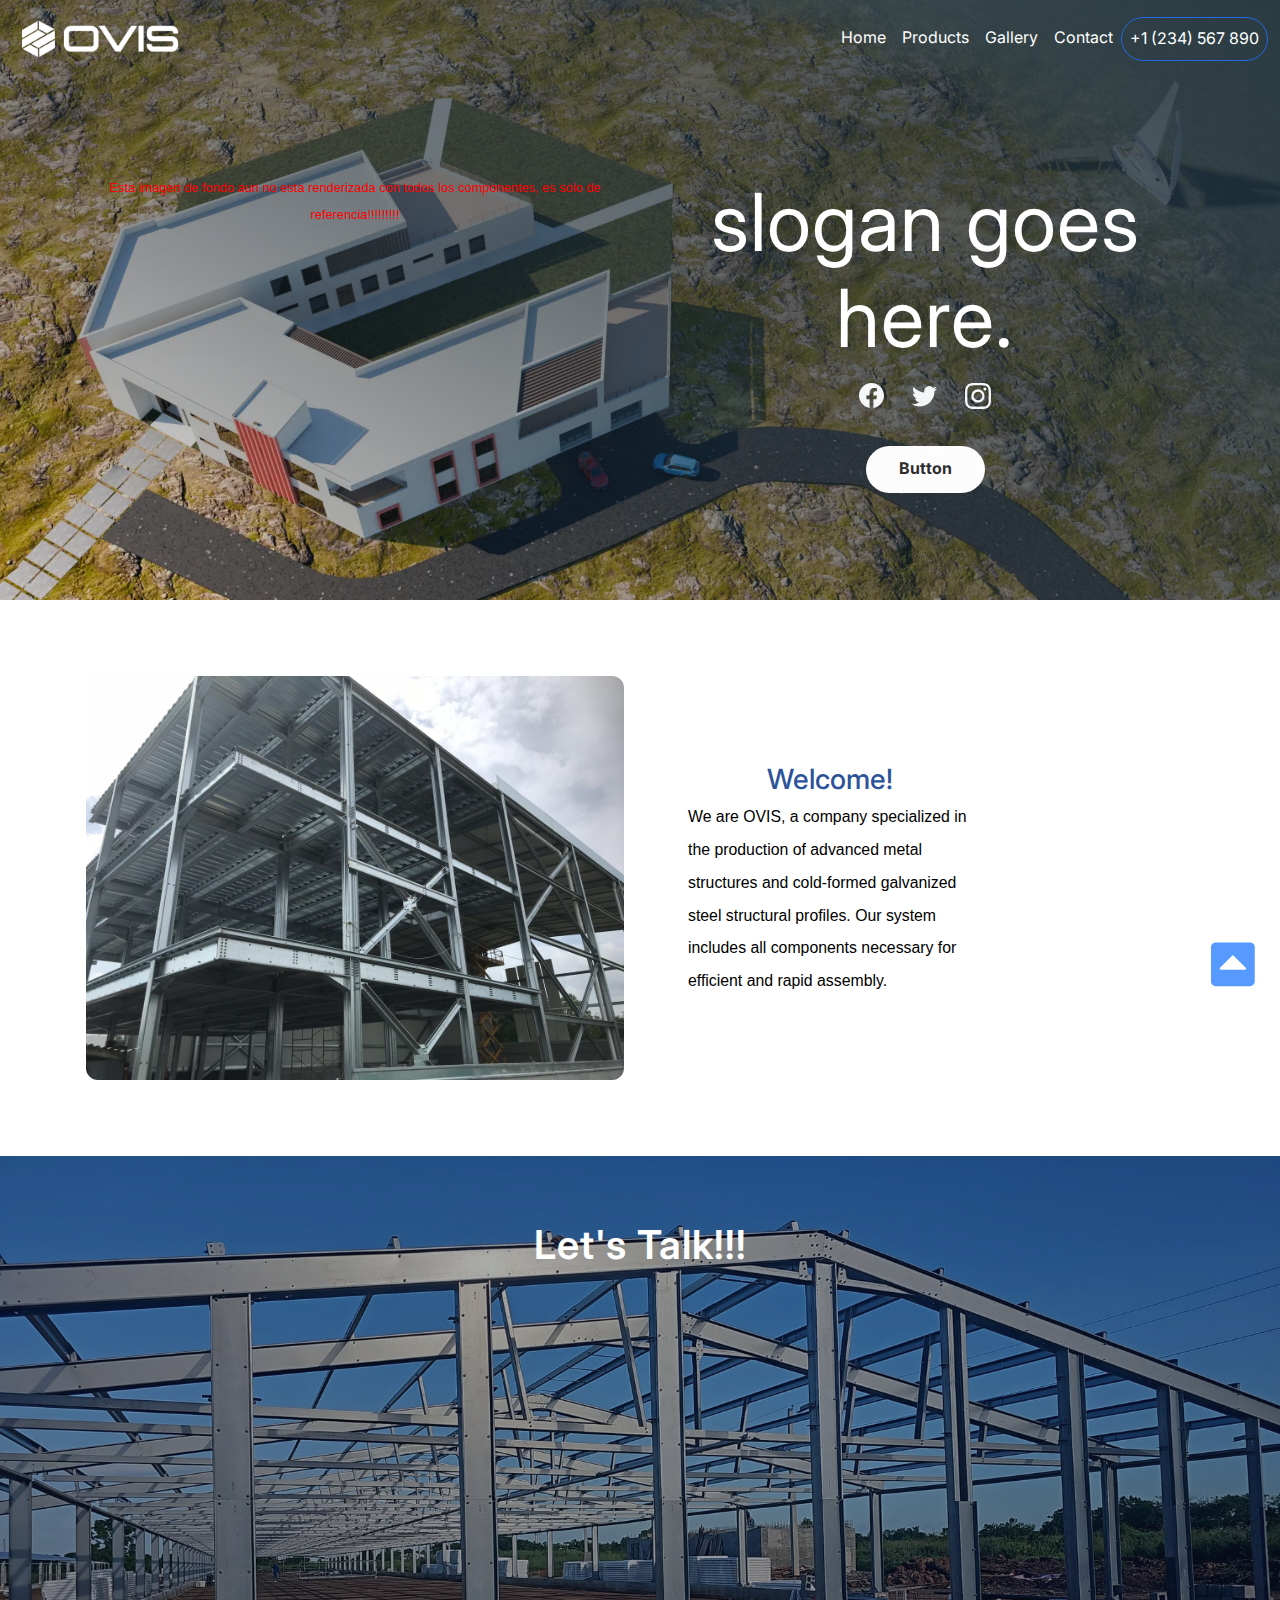
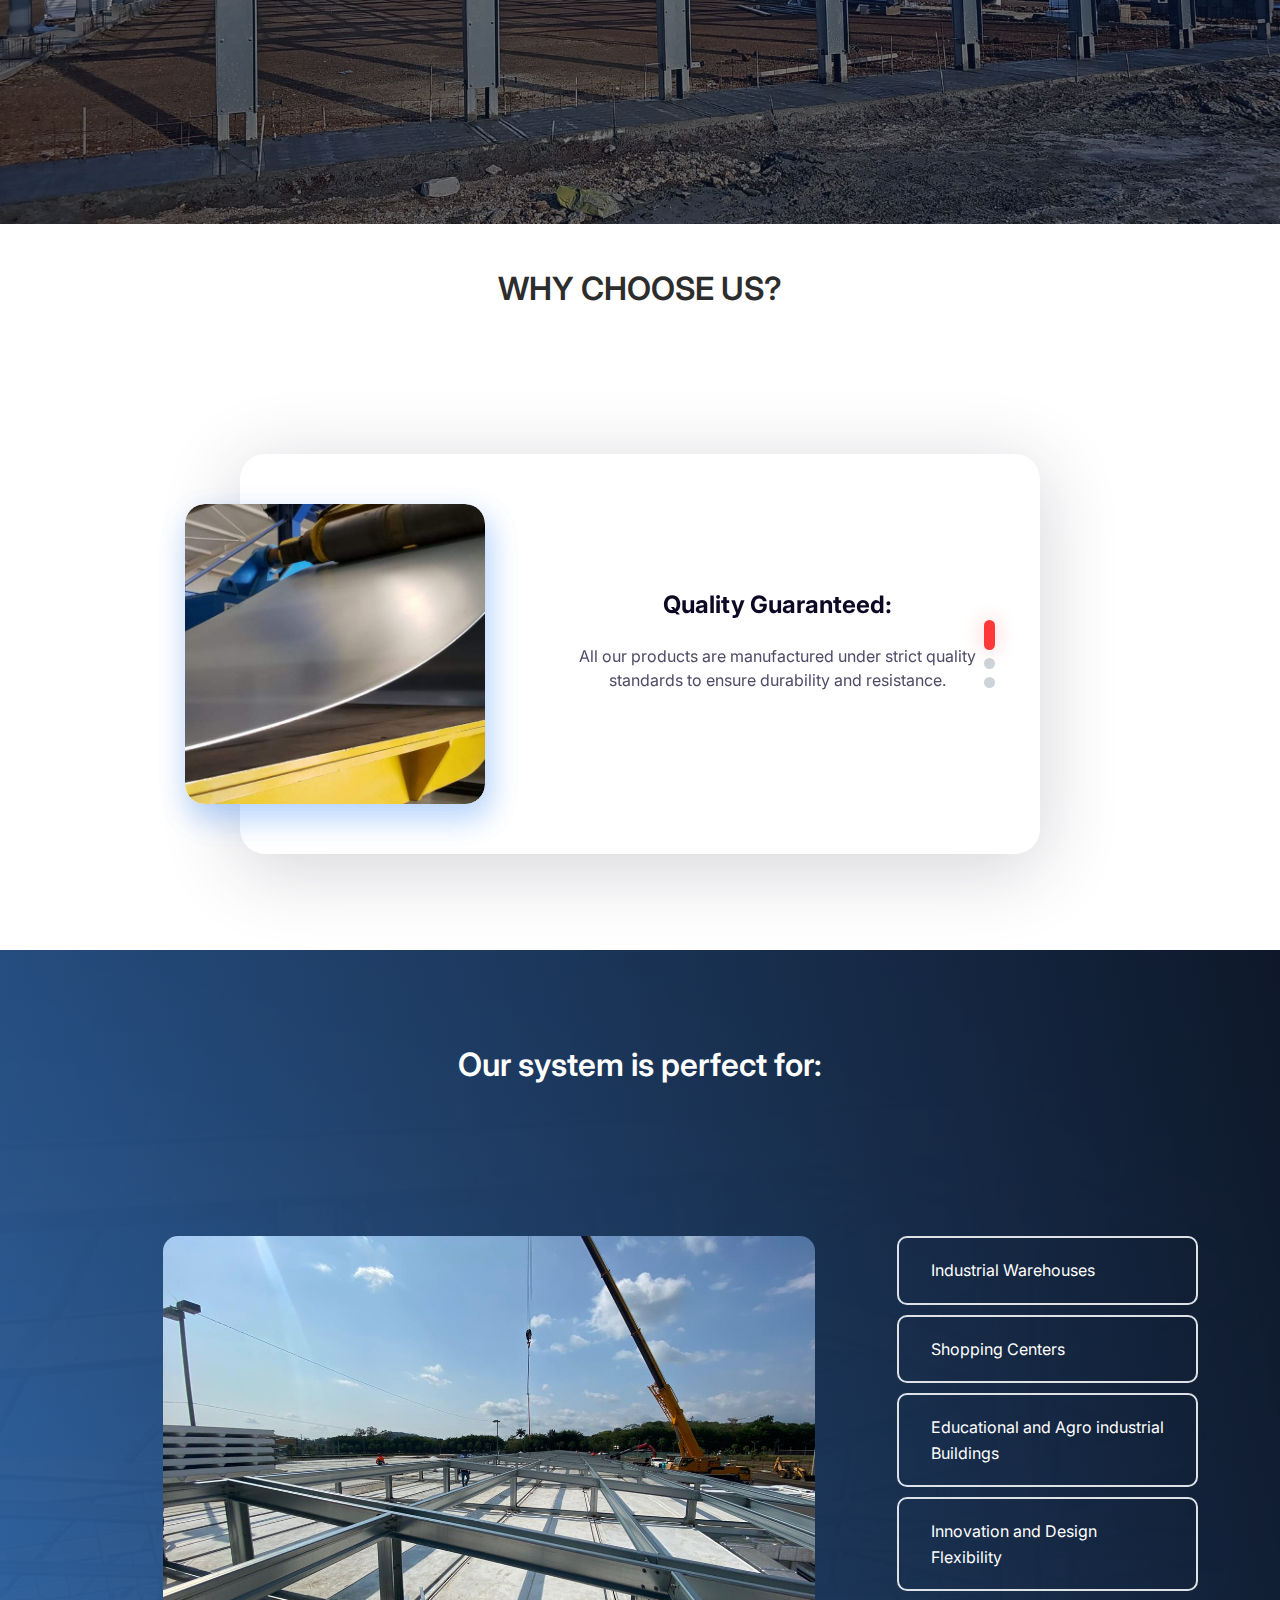
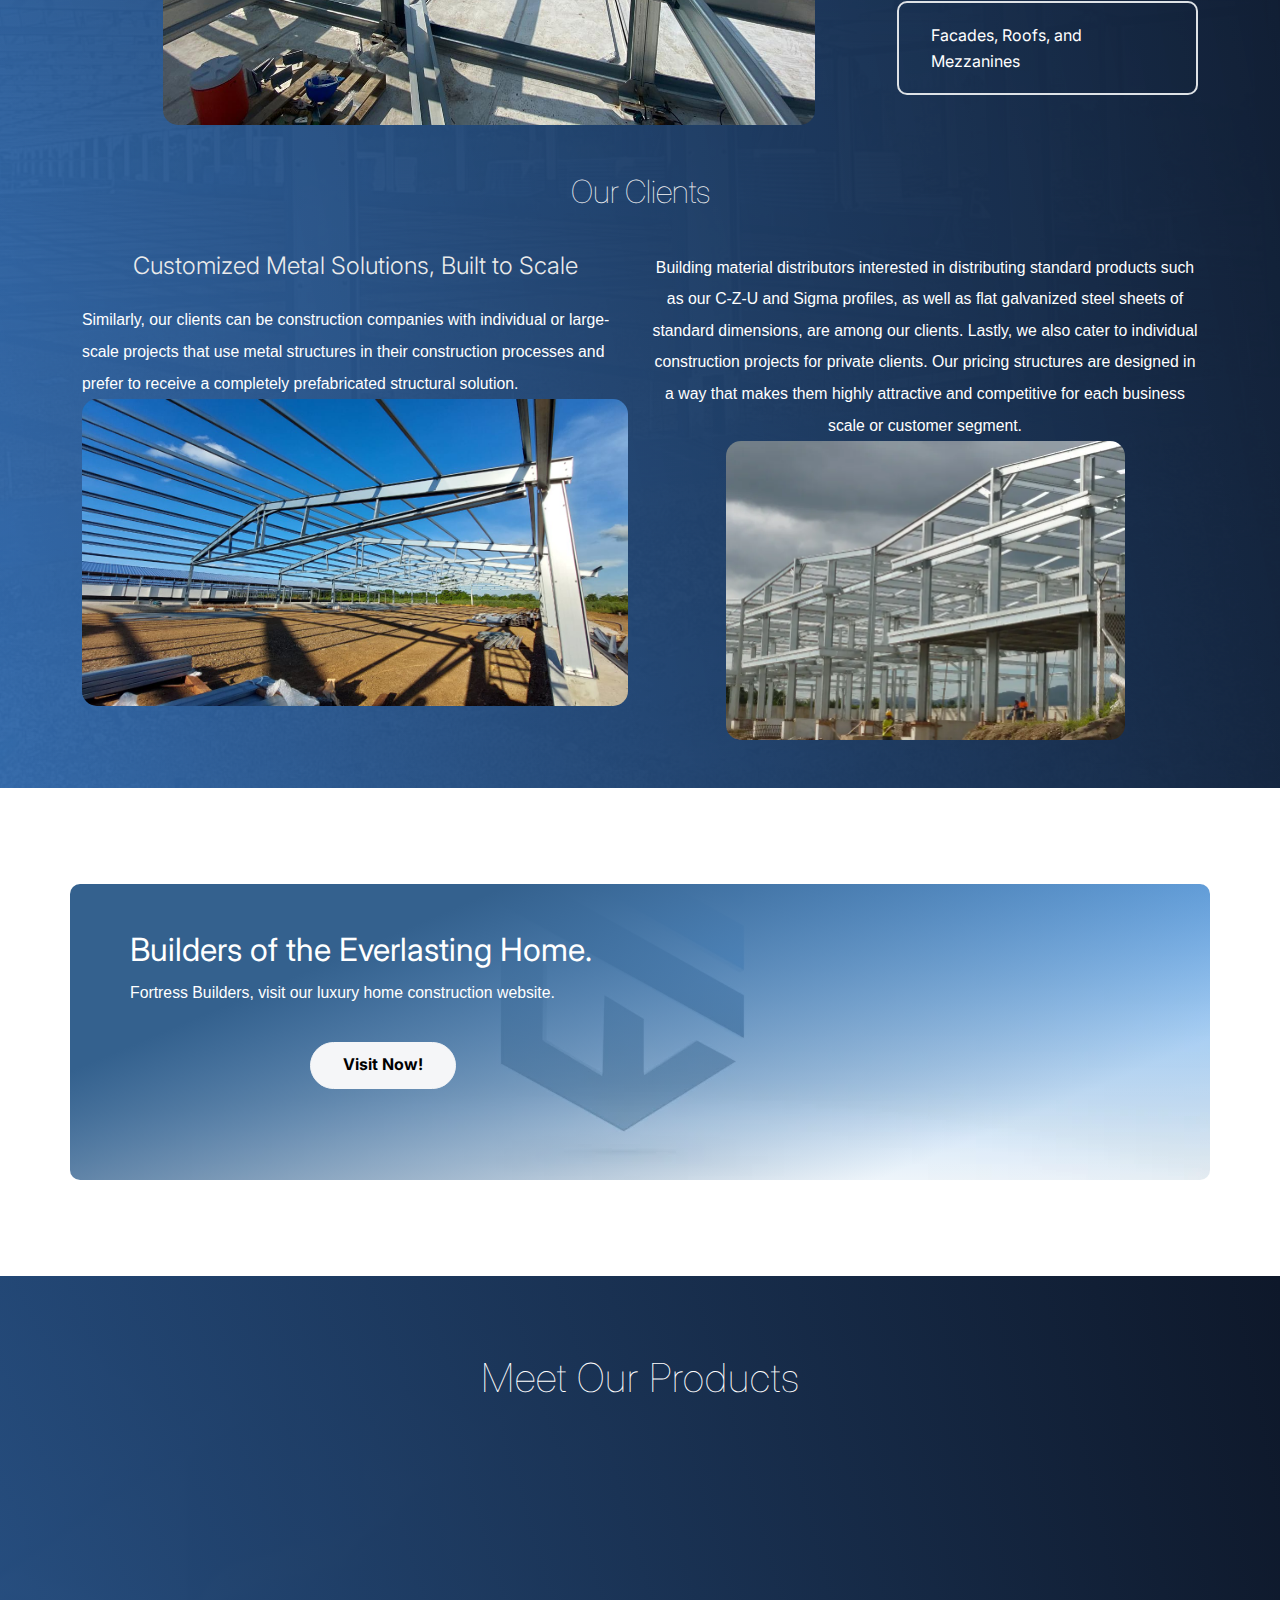
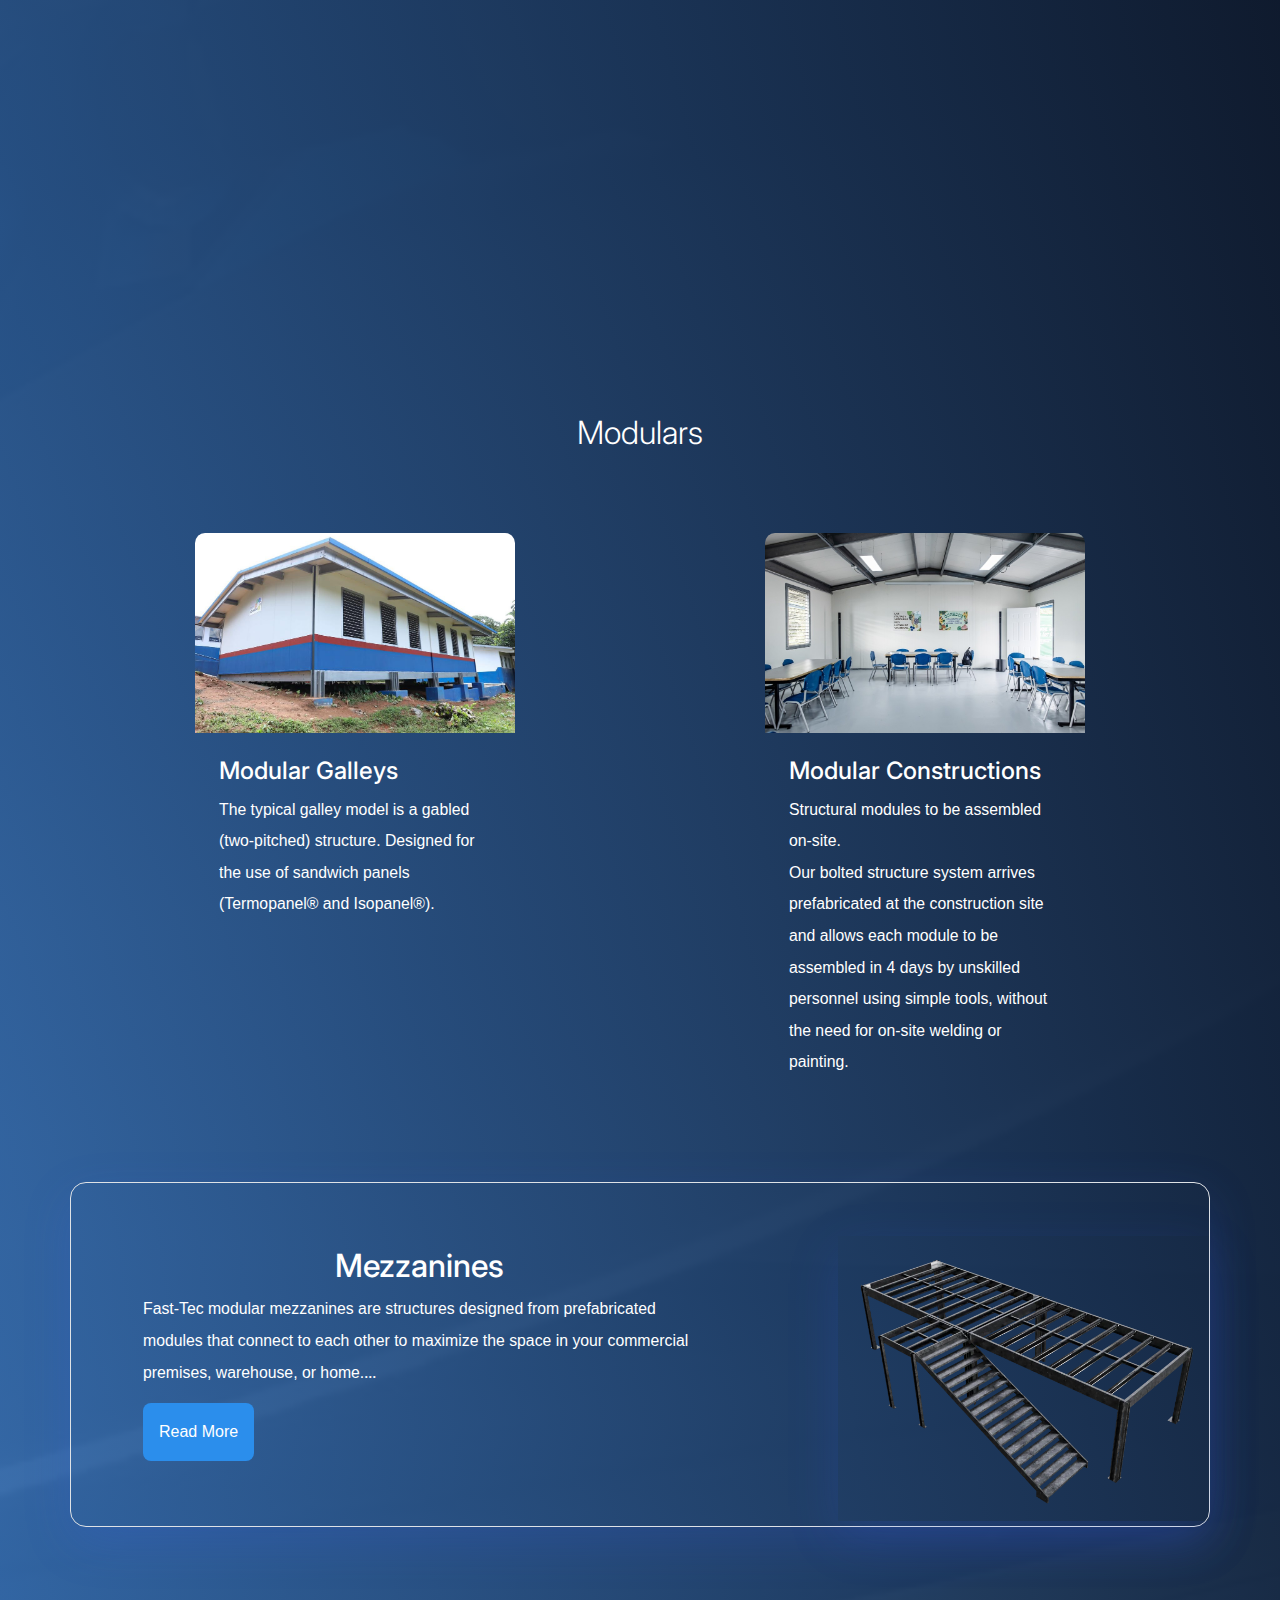
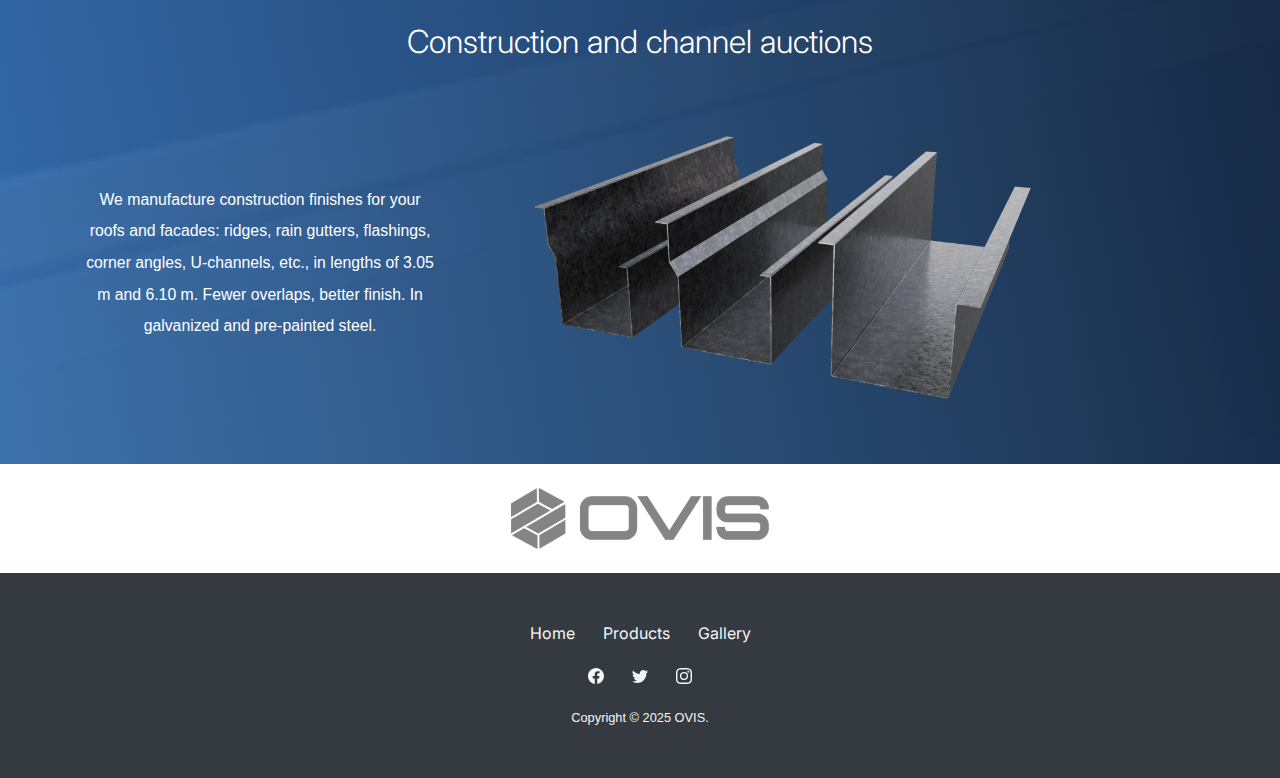
==== commit b0c40ef3: "Add files via upload" ====
--- a/index.html
+++ b/index.html
@@ -222,21 +222,22 @@
             </div>
         </div>
     </section>
-    <section class="py-4 py-xl-5">
-        <div class="container">
-            <div class="text-white bg-dark border rounded border-0 border-light d-flex flex-column justify-content-between align-items-center flex-lg-row p-4 p-lg-5" style="background: linear-gradient(157deg, #1f2933 24%, rgba(255,255,255,0.16) 82%), linear-gradient(#1f2933, rgba(255,255,255,0.16)), url(&quot;assets/img/blueprint.jpg&quot;) center / cover no-repeat;">
-                <div class="text-center text-lg-start py-3 py-lg-1">
-                    <h2 class="fw-lighter mb-2"><strong>Builders of the Everlasting Home.</strong></h2>
-                    <p class="mb-0" style="color: #ffffff;font-size: 15.8px;">Fortressbuilders, visita nuestra web de construcción de viviendas de lujo.</p>
-                </div>
-                <form class="d-flex justify-content-center flex-wrap my-2" method="post">
-                    <div class="my-2"></div>
-                    <div class="my-2"><a class="btn btn-light ms-sm-2" role="button" data-bss-hover-animate="pulse" href="https://www.fortressbuilders.us/">Visit Now!</a></div>
-                </form>
-            </div>
-        </div>
-    </section>
-    <section style="background: linear-gradient(-101deg, #0e182a 0%, rgba(51,108,176,0.77)), linear-gradient(180deg, #0e182a 0%, rgba(51,108,176,0.77) 61%), url(&quot;assets/img/FAST-TEC-facilities-1.jpeg&quot;) center / cover no-repeat;" class="mb-0 pb-5">
+    <section class="py-4 py-xl-5 mb-5 mt-5 pb-0">
+        <div class="container-md" style="height: 296px;background: linear-gradient(157deg, #34618e 24%, rgba(255,255,255,0.16) 82%), linear-gradient(#60affe, rgba(255,255,255,0.16)), url(&quot;assets/img/wall_01.webp&quot;) center / auto;border-radius: 10px;border-width: 0px;">
+            <div class="row">
+                <div class="col-md-6 align-self-center" style="background: rgba(255,255,255,0);text-align: center;">
+                    <div class="text-center text-lg-start py-3 py-lg-1 ps-5">
+                        <h2 class="fw-lighter mb-2" style="color: rgb(255,255,255);"><strong>Builders of the Everlasting Home.</strong></h2>
+                        <p class="mb-0" style="color: #ffffff;font-size: 15.8px;">Fortress Builders, visit our luxury home construction website.</p>
+                        <hr style="color: rgba(45,45,45,0);">
+                        <div style="text-align: center;"><a class="btn btn-light ms-sm-2" role="button" data-bss-hover-animate="pulse" href="https://www.fortressbuilders.us/" style="text-align: center;">Visit Now!</a></div>
+                    </div>
+                </div>
+                <div class="col-11 col-md-6 align-self-center"><img class="img-fluid ms-0 pe-0 me-0 ps-0" data-aos="zoom-in-right" data-aos-duration="900" src="assets/img/family_home_turn-1.webp" style="transform: translateX(9px) translateY(3px) scale(1.12);width: 644px;" width="636" height="292"></div>
+            </div>
+        </div>
+    </section>
+    <section style="background: linear-gradient(-101deg, #0e182a 0%, rgba(51,108,176,0.77)), linear-gradient(180deg, #0e182a 0%, rgba(51,108,176,0.77) 61%), url(&quot;assets/img/FAST-TEC-facilities-1.jpeg&quot;) center / cover no-repeat;" class="mb-0 pb-5 pt-0 mt-0">
         <h1 class="display-6 fw-lighter text-center justify-content-sm-center mt-0 mb-4 pb-4 pt-5 ps-5 pe-5" style="color: rgb(255,255,255);transform: translateY(30px);">Meet Our Products</h1>
         <div class="container">
             <div class="row">
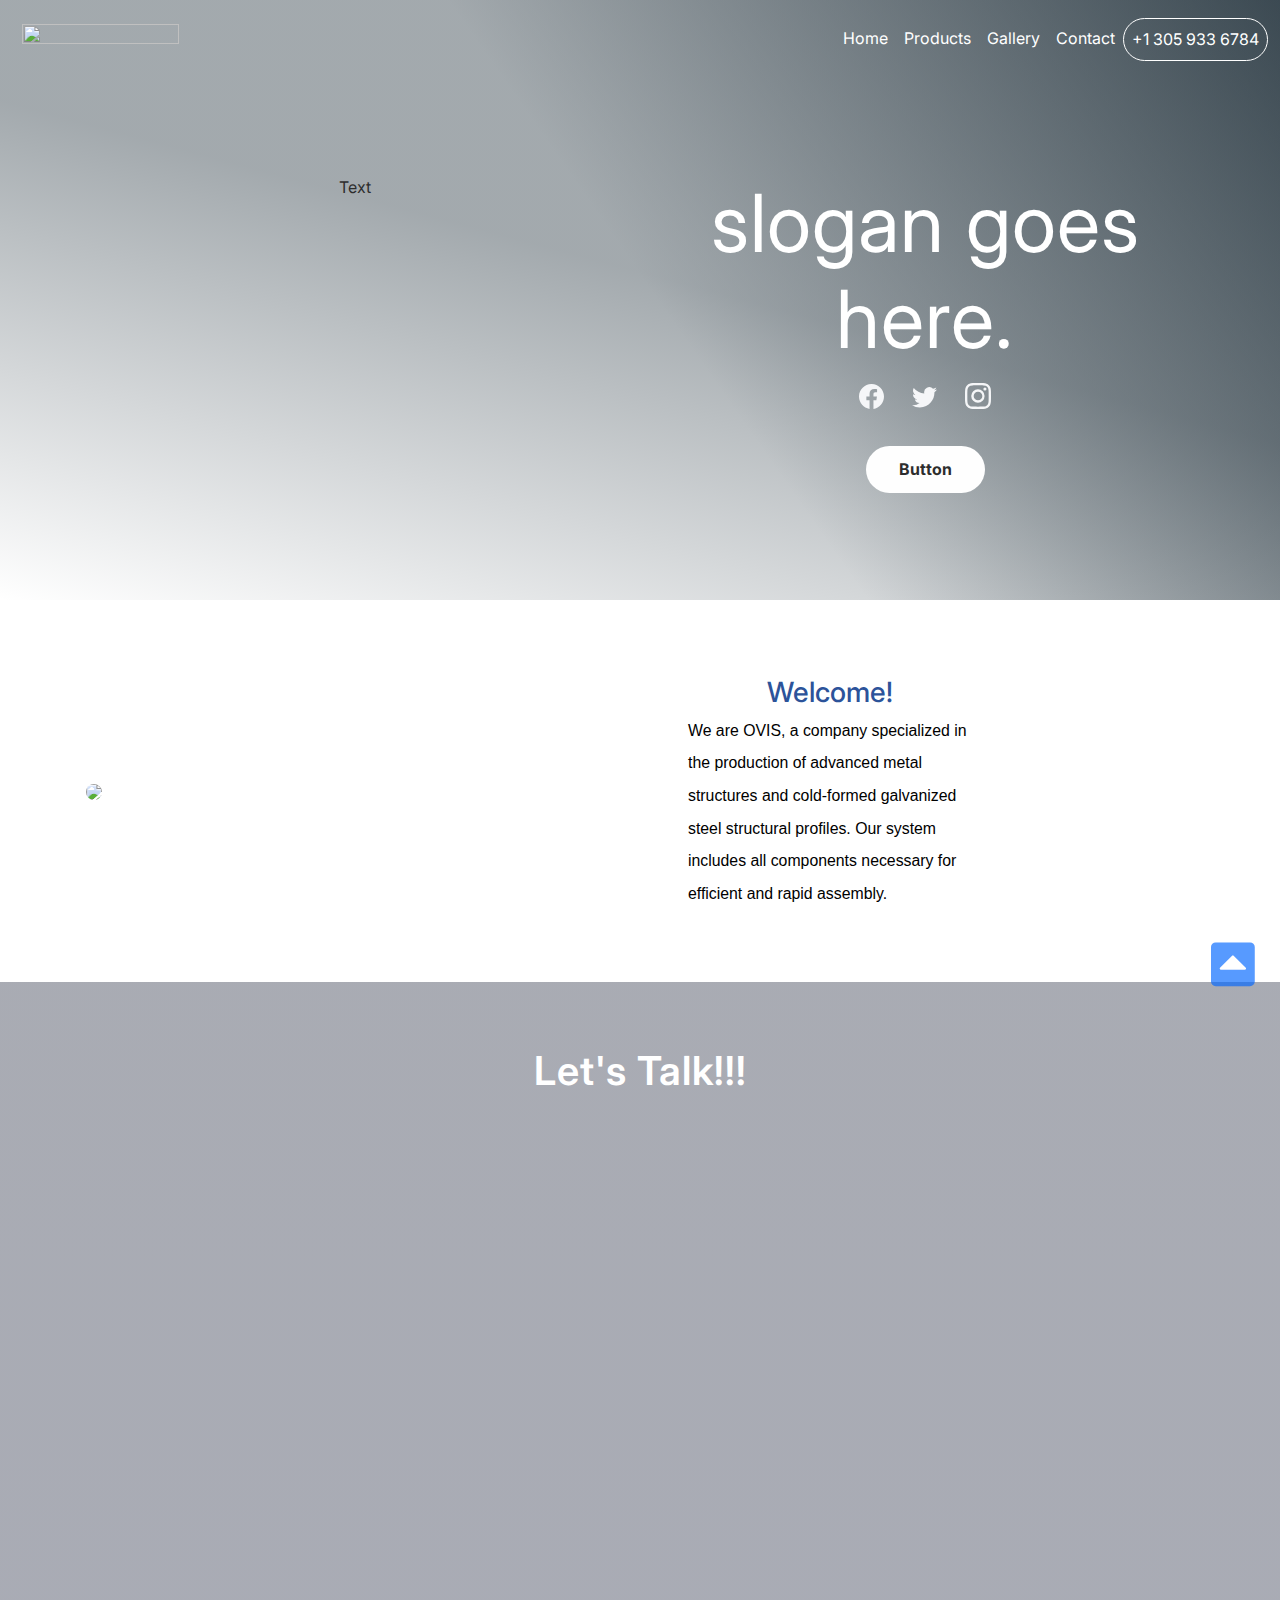
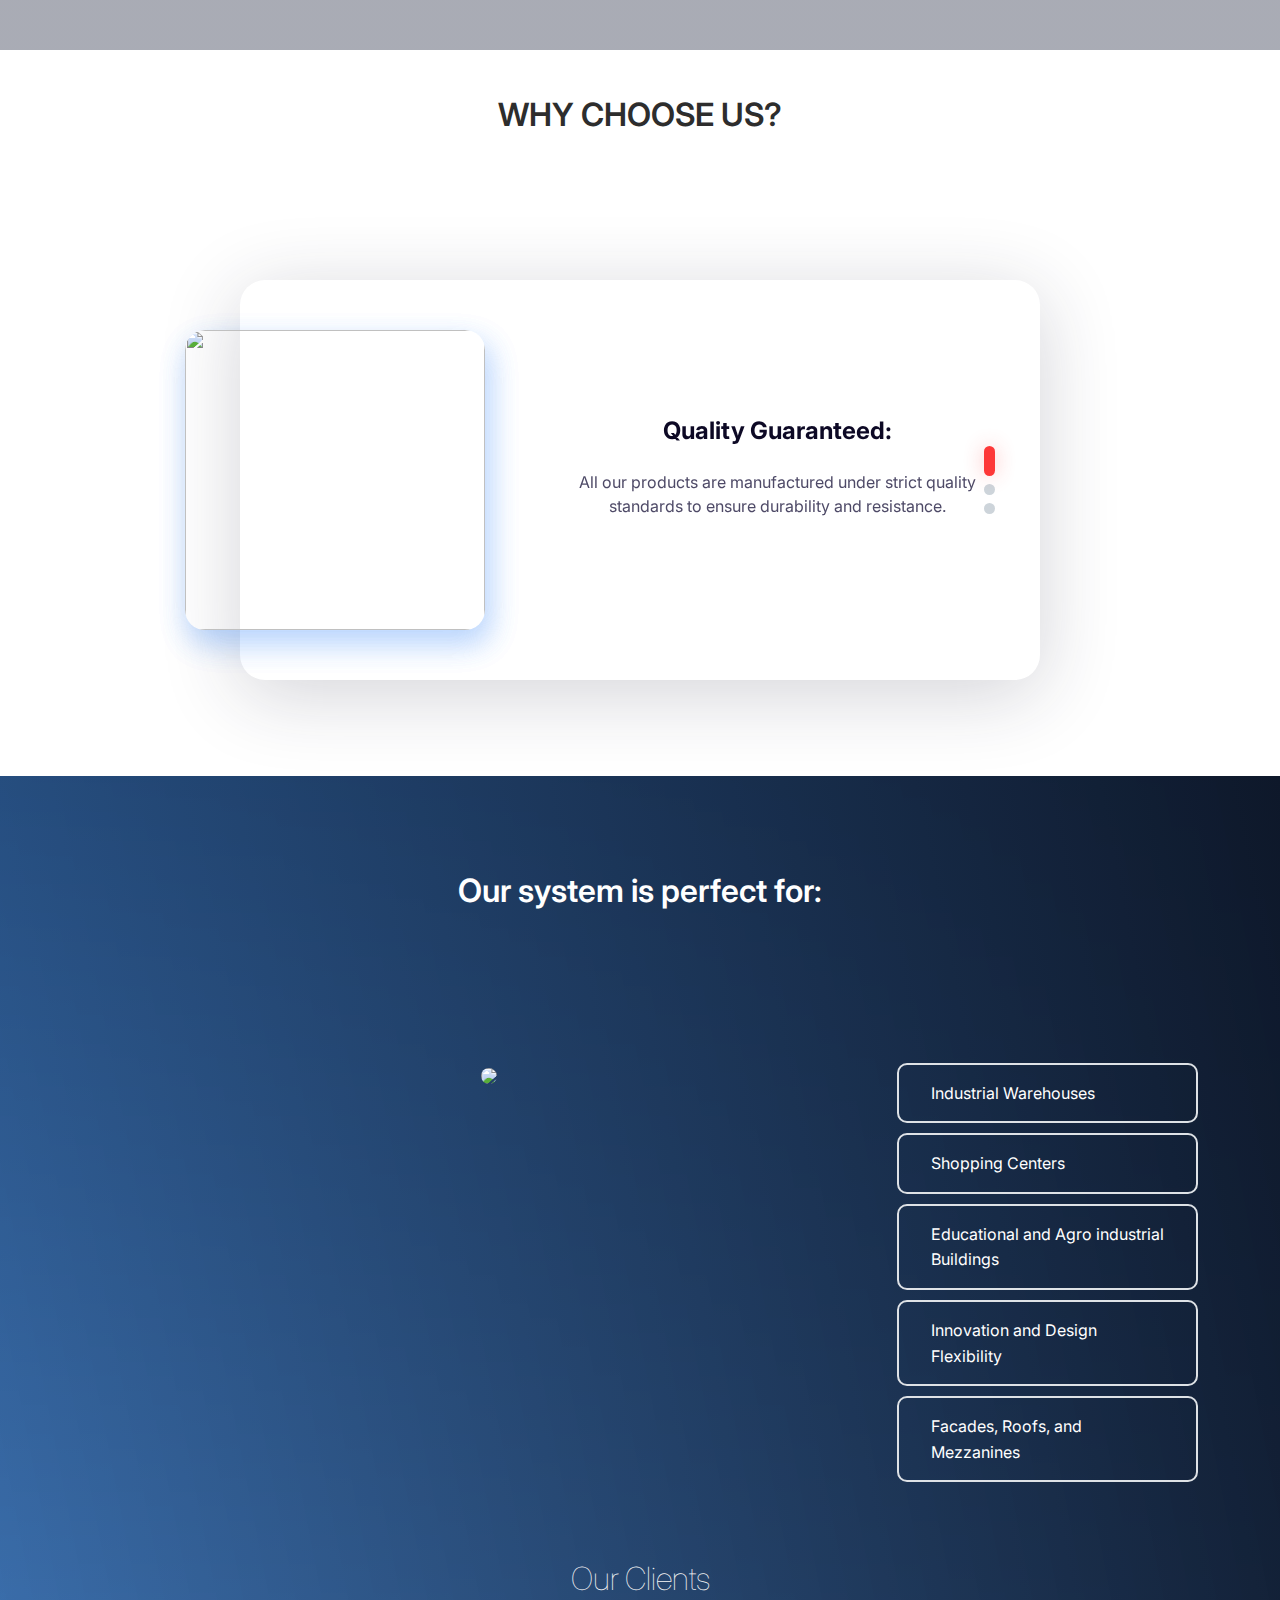
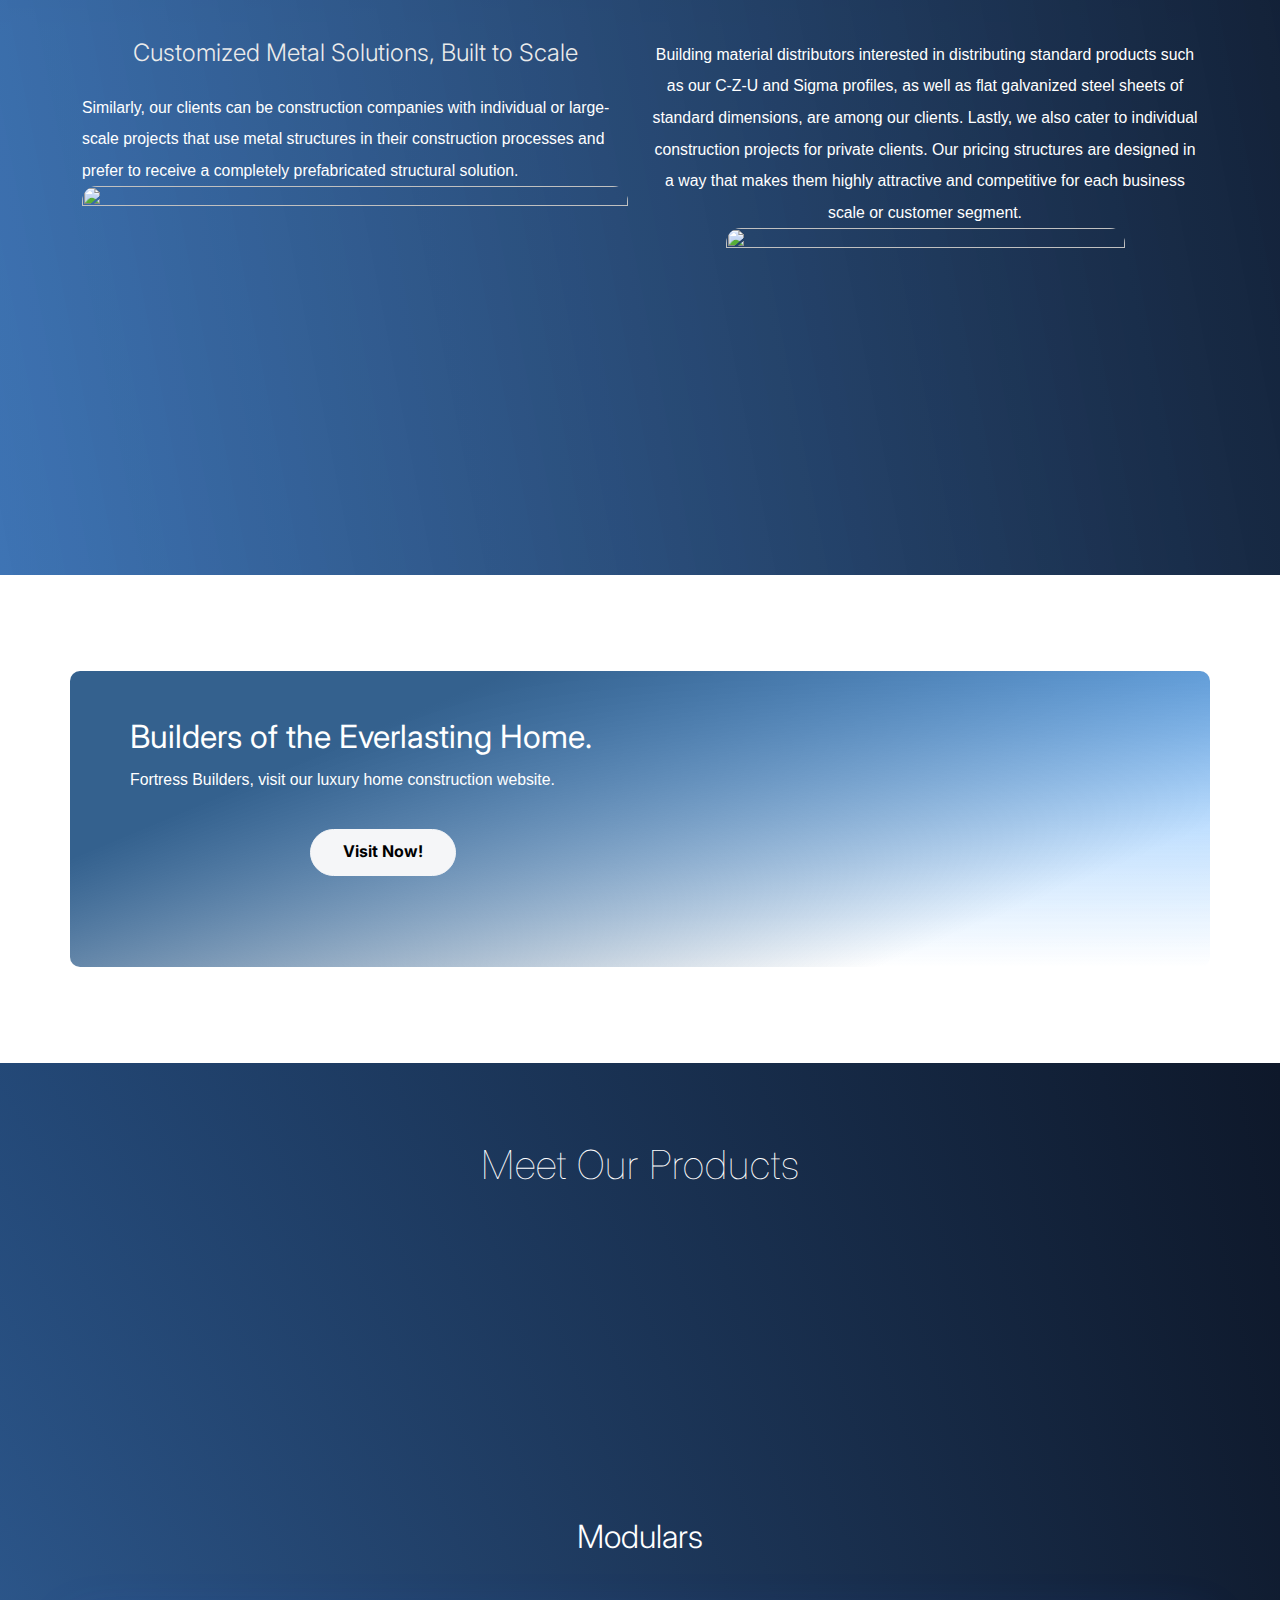
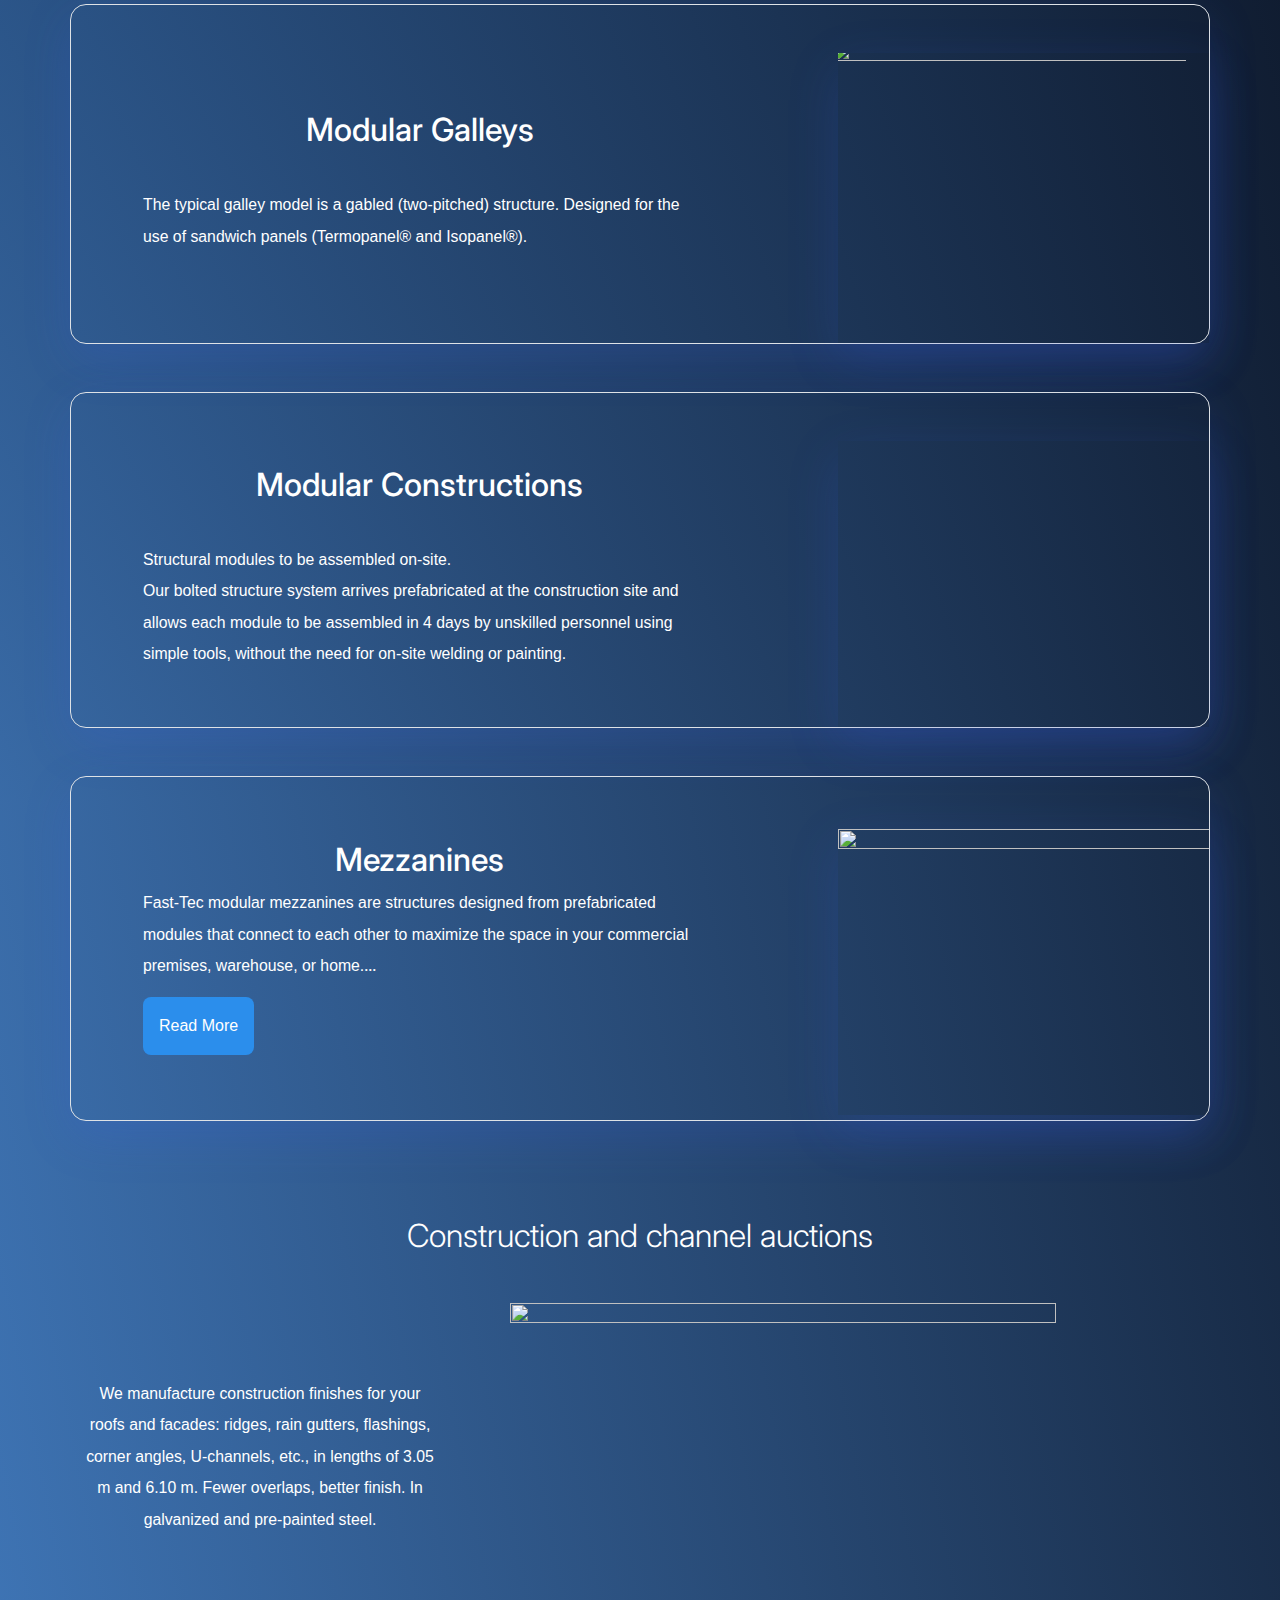
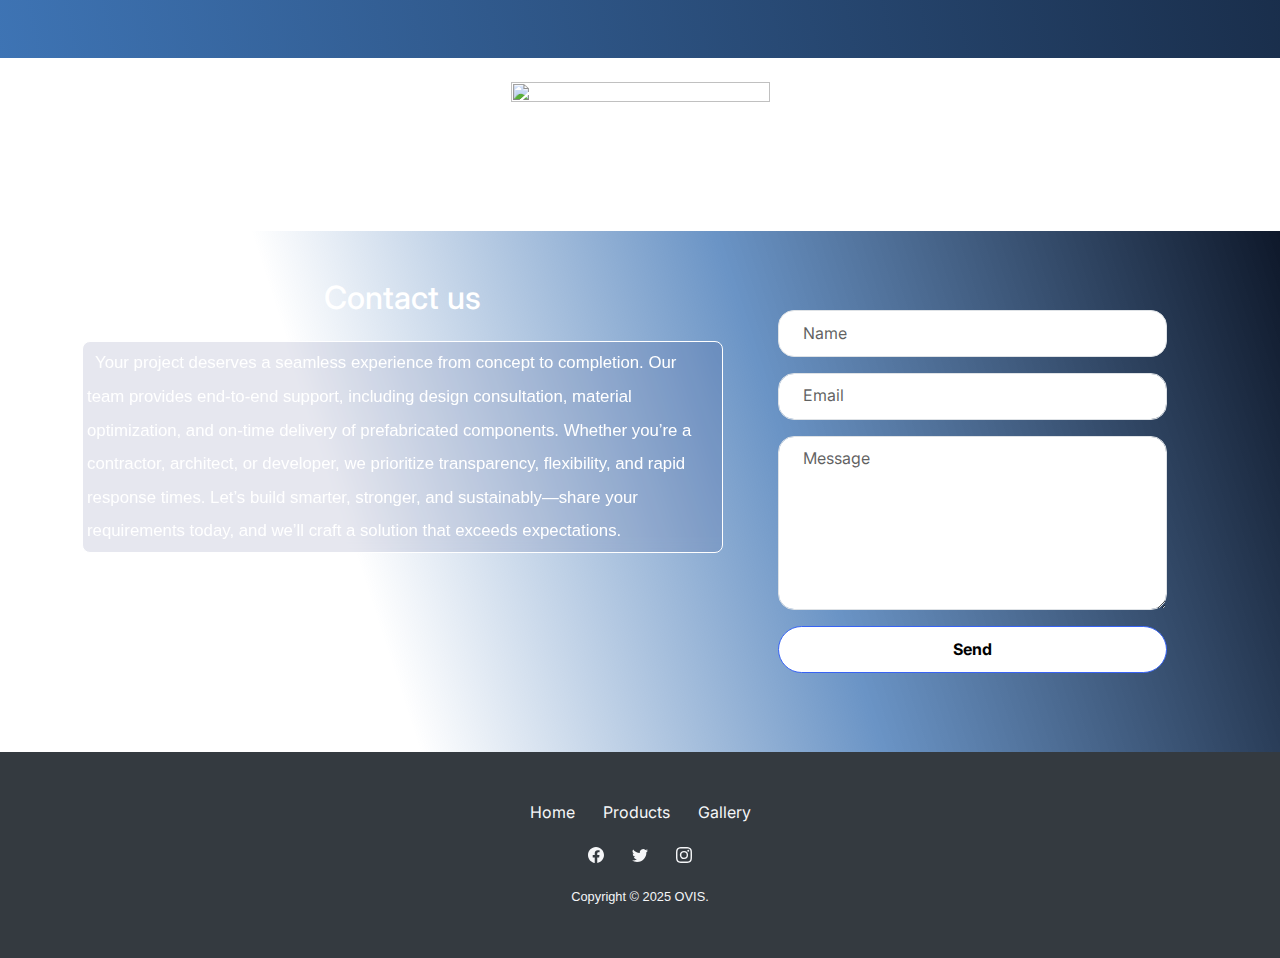
==== commit e5e18578: "Add files via upload" ====
--- a/index.html
+++ b/index.html
@@ -33,46 +33,39 @@
     <link rel="stylesheet" href="assets/fonts/fontawesome-all.min.css">
     <link rel="stylesheet" href="assets/css/aos.min.css">
     <link rel="stylesheet" href="assets/css/animate.min.css">
-    <link rel="stylesheet" href="assets/css/Article-card.css">
-    <link rel="stylesheet" href="assets/css/Banner-Heading-Image-images.css">
-    <link rel="stylesheet" href="assets/css/Circular-infinite-carusel.css">
-    <link rel="stylesheet" href="assets/css/dh-card-image-left-dark.css">
-    <link rel="stylesheet" href="assets/css/Gray-and-White-Scrolling.css">
-    <link rel="stylesheet" href="assets/css/Hero.css">
-    <link rel="stylesheet" href="assets/css/Navbar-Right-Links-icons.css">
-    <link rel="stylesheet" href="assets/css/Read-more-button.css">
-    <link rel="stylesheet" href="assets/css/Read-more-three-cards.css">
-    <link rel="stylesheet" href="assets/css/Responsive-Active-Navbar.css">
-    <link rel="stylesheet" href="assets/css/Swiper-Slider-Card-For-Blog-Or-Product-swiper.min.css">
-    <link rel="stylesheet" href="assets/css/Swiper-Slider-Card-For-Blog-Or-Product-untitled.css">
-    <link rel="stylesheet" href="assets/css/Three-Cards-blur.css">
-    <link rel="stylesheet" href="assets/css/Ultimate-Back-To-Top-Button.css">
-    <link rel="stylesheet" href="assets/css/Vertical-Tabs.css">
+    <link rel="stylesheet" href="assets/css/index_style/Banner-Heading-Image-images.css">
+    <link rel="stylesheet" href="assets/css/index_style/Banners.css">
+    <link rel="stylesheet" href="assets/css/index_style/dh-card-image-left-dark.css">
+    <link rel="stylesheet" href="assets/css/index_style/Hero.css">
+    <link rel="stylesheet" href="assets/css/index_style/Navbar-Right-Links-icons.css">
+    <link rel="stylesheet" href="assets/css/index_style/Read-more-button.css">
+    <link rel="stylesheet" href="assets/css/index_style/Read-more-three-cards.css">
+    <link rel="stylesheet" href="assets/css/index_style/Responsive-Active-Navbar.css">
+    <link rel="stylesheet" href="assets/css/index_style/Swiper-Slider-Card-For-Blog-Or-Product-swiper.min.css">
+    <link rel="stylesheet" href="assets/css/index_style/Swiper-Slider-Card-For-Blog-Or-Product-untitled.css">
+    <link rel="stylesheet" href="assets/css/index_style/Ultimate-Back-To-Top-Button.css">
+    <link rel="stylesheet" href="assets/css/index_style/Vertical-Tabs.css">
 </head>
 
 <body style="background: #ffffff;">
     <section>
-        <div class="text-center mb-0" style="height: 600px;background: linear-gradient(-165deg, rgba(31,47,57,0.41) 47%, rgba(255,255,255,0) 100%), linear-gradient(-125deg, rgba(31,47,57,0.78) 0%, rgba(255,255,255,0) 84%), url(&quot;assets/img/hero_not_finished.webp&quot;) center / cover no-repeat;border-bottom-left-radius: 0px;border-bottom-right-radius: 0px;">
+        <div class="text-center mb-0" style="height: 600px;background: linear-gradient(-165deg, rgba(31,47,57,0.41) 47%, rgba(255,255,255,0) 100%), linear-gradient(-125deg, rgba(31,47,57,0.78) 0%, rgba(255,255,255,0) 49%), url(&quot;assets/img/Hero2.webp&quot;) center / cover no-repeat;border-bottom-left-radius: 0px;border-bottom-right-radius: 0px;">
             <nav class="navbar navbar-expand-md bg-transparent flash animated py-3">
                 <div class="container-fluid"><a class="navbar-brand d-flex align-items-center" href="#"><img class="img-fluid" src="assets/img/favicons/LogoOvis_white.png" width="157" height="37" style="transform: translateX(10px);"></a><button data-bs-toggle="collapse" class="navbar-toggler" data-bs-target="#navcol-2"><span class="visually-hidden">Toggle navigation</span><span class="navbar-toggler-icon text-white"></span></button>
                     <div class="collapse navbar-collapse" id="navcol-2" style="text-align: right;">
                         <ul class="navbar-nav ms-auto">
                             <li class="nav-item"><a class="nav-link active" href="#" style="color: rgb(255,255,255);">Home</a></li>
-                            <li class="nav-item"><a class="nav-link active" href="#" style="color: rgb(255,255,255);">Products</a></li>
-                            <li class="nav-item"><a class="nav-link active" href="#" style="color: rgb(255,255,255);">Gallery</a></li>
-                            <li class="nav-item"><a class="nav-link active" href="#" style="color: rgb(255,255,255);">Contact</a></li>
-                            <li class="nav-item" style="border-radius: 26px;border: 1px solid rgb(36,104,228) ;"><a class="nav-link active" style="color: rgb(255,255,255);">+1 (234) 567 890</a></li>
+                            <li class="nav-item"><a class="nav-link active" style="color: rgb(255,255,255);" data-bs-target="#Products" href="#products">Products</a></li>
+                            <li class="nav-item"><a class="nav-link" href="Gallery.html" style="color: rgb(255,255,255);">Gallery</a></li>
+                            <li class="nav-item"><a class="nav-link active" href="#contact" style="color: rgb(255,255,255);">Contact</a></li>
+                            <li class="nav-item" style="border-radius: 26px;border: 1px solid rgb(255,255,255);color: rgb(255,255,255);"><a class="nav-link active" style="color: rgb(255,255,255);--bs-primary: #ffffff;--bs-primary-rgb: 255,255,255;"><span style="color: var(--bs-primary); background-color: initial;">+1 305 933 6784</span></a></li>
                         </ul>
                     </div>
                 </div>
             </nav>
             <div class="container mt-5 pt-5" data-aos="fade-left" data-aos-duration="850">
                 <div class="row">
-                    <div class="col-md-6">
-                        <div>
-                            <p style="color: rgb(255,0,0);">Esta imagen de fondo aun no esta renderizada con todos los componentes, es solo de referencia!!!!!!!!!</p>
-                        </div>
-                    </div>
+                    <div class="col-md-6"><span>Text</span></div>
                     <div class="col-md-6">
                         <h1 class="display-1 fw-normal" style="font-family: Inter, sans-serif;">slogan goes here.</h1>
                         <ul class="list-inline" style="text-align: center;">
@@ -237,7 +230,7 @@
             </div>
         </div>
     </section>
-    <section style="background: linear-gradient(-101deg, #0e182a 0%, rgba(51,108,176,0.77)), linear-gradient(180deg, #0e182a 0%, rgba(51,108,176,0.77) 61%), url(&quot;assets/img/FAST-TEC-facilities-1.jpeg&quot;) center / cover no-repeat;" class="mb-0 pb-5 pt-0 mt-0">
+    <section id="products" class="mb-0 pb-5 pt-0 mt-0" style="background: linear-gradient(-101deg, #0e182a 0%, rgba(51,108,176,0.77)), linear-gradient(180deg, #0e182a 0%, rgba(51,108,176,0.77) 61%), url(&quot;assets/img/FAST-TEC-facilities-1.jpeg&quot;) center / cover no-repeat;">
         <h1 class="display-6 fw-lighter text-center justify-content-sm-center mt-0 mb-4 pb-4 pt-5 ps-5 pe-5" style="color: rgb(255,255,255);transform: translateY(30px);">Meet Our Products</h1>
         <div class="container">
             <div class="row">
@@ -259,24 +252,25 @@
             </div>
         </div>
         <h2 class="fw-light mt-5 mb-5" style="text-align: center;color: rgb(255,255,255);">Modulars</h2>
-        <div class="container">
-            <div class="row">
-                <div class="col-md-6">
-                    <div class="card" style="background: rgba(255,255,255,0);"><img class="img-fluid card-img-top w-100 d-block fit-cover" style="height: 200px;border-top-left-radius: 10px;border-top-right-radius: 10px;" src="assets/img/Escuela-Alto-Caballero-4.jpg" width="320" height="200">
-                        <div class="card-body p-4">
-                            <h4 class="card-title" style="color: rgb(255,255,255);">Modular Galleys</h4>
-                            <p class="card-text" style="color: #ffffff;font-size: 15.8px;">The typical galley model is a gabled (two-pitched) structure. Designed for the use of sandwich panels (Termopanel® and Isopanel®).</p>
-                        </div>
-                    </div>
-                </div>
-                <div class="col-md-6">
-                    <div class="card" style="background: rgba(255,255,255,0);"><img class="img-fluid card-img-top w-100 d-block fit-cover" style="height: 200px;border-top-left-radius: 10px;border-top-right-radius: 10px;" src="assets/img/TIMBIQUI-19.jpg">
-                        <div class="card-body p-4">
-                            <h4 class="card-title" style="color: rgb(255,255,255);">Modular Constructions</h4>
-                            <p class="card-text" style="color: #ffffff;font-size: 15.8px;">Structural modules to be assembled on-site.<br>Our bolted structure system arrives prefabricated at the construction site and allows each module to be assembled in 4 days by unskilled personnel using simple tools, without the need for on-site welding or painting.</p>
-                        </div>
-                    </div>
-                </div>
+        <div data-bss-hover-animate="pulse"><link rel="preconnect" href="https://fonts.googleapis.com"><link rel="preconnect" href="https://fonts.gstatic.com"><link href="https://fonts.googleapis.com/css2?family=Roboto+Condensed&amp;family=Roboto:wght@300&amp;display=swap" rel="stylesheet"><link rel="stylesheet" href="https://fonts.googleapis.com/css2?family=Material+Symbols+Outlined:opsz,wght,FILL,GRAD@48,400,0,0"></div>
+        <div class="container my-5">
+            <div class="row p-4 pb-0 pe-lg-0 pt-lg-5 align-items-center rounded-3 border shadow-lg">
+                <div class="col-lg-7 p-3 p-lg-5 pt-lg-3">
+                    <h2 class="text-center" style="color: rgb(255,255,255);">Modular Galleys</h2>
+                    <p class="original" style="color: #ffffff;font-size: 15.8px;"><br>The typical galley model is a gabled (two-pitched) structure. Designed for the use of sandwich panels (Termopanel® and Isopanel®).</p>
+                    <p class="extra" style="color: #ffffff;font-size: 15.8px;">Our kits include all the necessary components for quick and easy assembly.<br>Being made of galvanized steel, they offer a corrosion-resistant finish and do not require coating with paint or anti-corrosion agents.</p>
+                </div>
+                <div class="text-center col-lg-4 offset-lg-1 p-0 overflow-hidden shadow-lg"><img class="img-fluid rounded-lg-3 ms-0" src="assets/img/Escuela-Alto-Caballero-4.jpg" width="431" height="332" style="padding: 8px;transform: translateX(-15px) translateY(-20px);"></div>
+            </div>
+        </div>
+        <div class="container my-5">
+            <div class="row p-4 pb-0 pe-lg-0 pt-lg-5 align-items-center rounded-3 border shadow-lg">
+                <div class="col-lg-7 p-3 p-lg-5 pt-lg-3">
+                    <h2 class="text-center" style="color: rgb(255,255,255);">Modular Constructions</h2>
+                    <p class="original" style="color: #ffffff;font-size: 15.8px;"><br>Structural modules to be assembled on-site.<br>Our bolted structure system arrives prefabricated at the construction site and allows each module to be assembled in 4 days by unskilled personnel using simple tools, without the need for on-site welding or painting.</p>
+                    <p class="extra" style="color: #ffffff;font-size: 15.8px;">Our kits include all the necessary components for quick and easy assembly.<br>Being made of galvanized steel, they offer a corrosion-resistant finish and do not require coating with paint or anti-corrosion agents.</p>
+                </div>
+                <div class="text-center col-lg-4 offset-lg-1 p-0 overflow-hidden shadow-lg" style="background: rgba(255,255,255,0);"><img class="img-fluid rounded-lg-3" src="assets/img/TIMBIQUI-19.jpg" width="431" height="332" style="transform: translateX(-15px) translateY(-20px);"></div>
             </div>
         </div>
         <div class="container my-5">
@@ -284,7 +278,7 @@
                 <div class="col-lg-7 p-3 p-lg-5 pt-lg-3">
                     <h2 class="text-center" style="color: rgb(255,255,255);">Mezzanines</h2>
                     <p class="original" style="color: #ffffff;font-size: 15.8px;">Fast-Tec modular mezzanines are structures designed from prefabricated modules that connect to each other to maximize the space in your commercial premises, warehouse, or home.</p><span class="dots" style="color: rgb(255,255,255);">...</span>
-                    <p class="extra" style="color: #ffffff;font-size: 15.8px;">Our kits include all the necessary components for quick and easy assembly.<br>Being made of galvanized steel, they offer a corrosion-resistant finish and do not require coating with paint or anti-corrosion agents.</p><input type="checkbox" id="btn-1"><label for="btn-1" style="transform: translateY(-17px);"></label>
+                    <p class="extra" style="color: #ffffff;font-size: 15.8px;">Our kits include all the necessary components for quick and easy assembly.<br>Being made of galvanized steel, they offer a corrosion-resistant finish and do not require coating with paint or anti-corrosion agents.</p><input type="checkbox" id="btn-3"><label for="btn-3" style="transform: translateY(-17px);"></label>
                 </div>
                 <div class="text-center col-lg-4 offset-lg-1 p-0 overflow-hidden shadow-lg"><img class="img-fluid rounded-lg-3" src="assets/img/Mezzanine.webp" width="431" height="332"></div>
             </div>
@@ -305,6 +299,28 @@
                 <div class="text-center py-4"><img class="img-fluid" src="assets/img/favicons/LogoOvis_grey.png" width="259" height="125"></div>
             </div>
         </div>
+    </section>
+    <section id="contact">
+        <section class="position-relative py-4 py-xl-5" style="background: linear-gradient(-108deg, #0e182a 0%, rgba(51,108,176,0.73) 39%, rgba(51,108,176,0) 71%), url(&quot;assets/img/Hero1_denoysed.webp&quot;) center / cover no-repeat;">
+            <div class="container position-relative">
+                <div class="row d-flex justify-content-center">
+                    <div class="col" style="background: rgba(255,255,255,0);border-radius: 18px;">
+                        <h2 class="text-center mb-4" style="color: rgb(255,255,255);">Contact us</h2>
+                        <div style="padding: 4px;border-radius: 8px;background: rgba(29,37,105,0.11);backdrop-filter: blur(7px);-webkit-backdrop-filter: blur(7px);border: 1px solid rgb(255,255,255);">
+                            <p style="font-size: 16.8px;padding: 8px;" class="ps-2 ms-0">Your project deserves a seamless experience from concept to completion. Our team provides end-to-end support, including design consultation, material optimization, and on-time delivery of prefabricated components. Whether you’re a contractor, architect, or developer, we prioritize transparency, flexibility, and rapid response times. Let’s build smarter, stronger, and sustainably—share your requirements today, and we’ll craft a solution that exceeds expectations.</p>
+                        </div>
+                    </div>
+                    <div class="col-md-8 col-lg-6 col-xl-5 col-xxl-6">
+                        <form style="padding: 31px;">
+                            <div class="mb-3"><input class="form-control" type="text" id="name-2" name="name" placeholder="Name" style="background: rgb(255,255,255);color: rgb(255,255,255);"></div>
+                            <div class="mb-3"><input class="form-control" type="email" id="email-2" name="email" placeholder="Email"></div>
+                            <div class="mb-3"><textarea class="form-control" id="message-2" name="message" rows="6" placeholder="Message"></textarea></div>
+                            <div><button class="btn btn-primary d-block w-100 me-0 ms-0" type="submit" style="background: rgb(255,255,255);color: rgb(0,0,0);backdrop-filter: blur(5px);-webkit-backdrop-filter: blur(5px);">Send </button></div>
+                        </form>
+                    </div>
+                </div>
+            </div>
+        </section>
     </section>
     <footer class="text-center bg-dark" style="border-top-left-radius: 0px;border-top-right-radius: 0px;">
         <div class="container text-white py-4 py-lg-5">
@@ -331,6 +347,7 @@
     <script src="assets/js/jquery.min.js"></script>
     <script src="assets/bootstrap/js/bootstrap.min.js"></script>
     <script src="assets/js/aos.min.js"></script>
+    <script src="assets/js/smart-forms.min.js"></script>
     <script src="assets/js/bs-init.js"></script>
     <script src="assets/js/Circular-infinite-carusel-JS.js"></script>
     <script src="assets/js/Read-more-three-cards-script.js"></script>
--- a/assets/css/index_style/Banner-Heading-Image-images.css
+++ b/assets/css/index_style/Banner-Heading-Image-images.css
@@ -0,0 +1,4 @@
+.fit-cover {
+  object-fit: cover;
+}
+
--- a/assets/css/index_style/Banners.css
+++ b/assets/css/index_style/Banners.css
@@ -0,0 +1,49 @@
+.card-banner {
+  display: flex;
+  position: relative;
+  overflow: hidden;
+  background-color: #fff;
+  background-size: cover;
+  background-position: center center;
+  border-radius: 6px;
+}
+
+.card-banner .card-body {
+  background-size: cover;
+  position: relative;
+  z-index: 10;
+}
+
+.card-banner .caption {
+  background-color: rgba(0, 0, 0, 0.65);
+  z-index: 10;
+  padding: 1.25rem;
+  color: #fff;
+}
+
+.card-banner .caption.bottom {
+  bottom: 0;
+  left: 0;
+  position: absolute;
+  width: 100%;
+}
+
+.card-banner .text-bottom {
+  position: absolute;
+  left: 0;
+  bottom: 0;
+  left: 0;
+  z-index: 10;
+  width: 100%;
+  padding: 7px 20px;
+  padding-top: 30px;
+  border-radius: 0 0 5px 5px;
+  background: -webkit-linear-gradient(top, rgba(0, 0, 0, 0) 0%, rgba(0, 0, 0, 0.8) 100%);
+  background: linear-gradient(to bottom, rgba(0, 0, 0, 0) 0%, rgba(0, 0, 0, 0.8) 100%);
+  color: #fff;
+}
+
+.card-banner p {
+  margin-bottom: 0;
+}
+
--- a/assets/css/index_style/dh-card-image-left-dark.css
+++ b/assets/css/index_style/dh-card-image-left-dark.css
@@ -0,0 +1,91 @@
+.photo-card {
+  background-color: #2d3638;
+  border-radius: 10px;
+  box-shadow: 0 10px 20px rgba(0, 0, 0, 0.19), 0 6px 6px rgba(0, 0, 0, 0.23);
+  display: flex;
+  flex-direction: column;
+  width: 100%;
+  max-width: 700px;
+  margin-left: auto;
+  margin-right: auto;
+}
+
+@media screen and (min-width: 700px) {
+  .photo-card {
+    flex-direction: row;
+  }
+}
+
+.photo-background {
+  background-position: center;
+  background-size: cover;
+  border-top-left-radius: 10px;
+  border-top-right-radius: 10px;
+  min-height: 250px;
+}
+
+@media screen and (min-width: 700px) {
+  .photo-background {
+    border-top-left-radius: 10px;
+    border-top-right-radius: 0;
+    border-bottom-left-radius: 10px;
+    min-height: none;
+    width: 50%;
+  }
+}
+
+.photo-details {
+  padding: 2.1875em 5%;
+}
+
+@media screen and (min-width: 700px) {
+  .photo-details {
+    width: 50%;
+  }
+}
+
+.photo-details h1, .photo-details h4 {
+  color: #fff;
+  font-weight: 500;
+  margin: 0;
+}
+
+.photo-details h1 {
+  font-size: 125%;
+  line-height: 1;
+  margin-bottom: 0.35em;
+}
+
+.photo-tags ul {
+  list-style-type: none;
+  margin: 0;
+  padding: 0;
+  display: flex;
+  flex-wrap: wrap;
+  font-size: 87.5%;
+  margin-top: 0.35em;
+  text-transform: lowercase;
+}
+
+.photo-tags li {
+  margin: 0 0.35em 0.35em 0;
+}
+
+.photo-tags a {
+  background-color: #191e20;
+  border-radius: 50px;
+  color: #fff;
+  display: block;
+  padding: 0.3125em 1.25em;
+  text-decoration: none;
+  transition: color 0.3s ease;
+}
+
+.photo-tags a:hover, .photo-tags a:focus {
+  color: #e37544;
+}
+
+.photo-details p {
+  color: white;
+}
+
--- a/assets/css/index_style/Hero.css
+++ b/assets/css/index_style/Hero.css
@@ -0,0 +1,79 @@
+.hero {
+  background: #133A53 url(https://ctwebdesignshop.com/wp-content/uploads/2019/01/homepage-hero.jpg);
+  position: relative;
+  display: flex;
+  align-items: center;
+  justify-content: left;
+  font-family: $poppins;
+  height: 100vh;
+  width: 100vw;
+}
+
+.overlay {
+  position: absolute;
+  top: 0;
+  left: 0;
+  right: 0;
+  // background: rgb(19,58,83);
+  // background: linear-gradient(220deg, rgba(19,58,83,0.85) 0%, rgba(208,97,40,0.85) 100%);
+}
+
+h1 {
+  font-size: 90px;
+  line-height: 0.9;
+  margin-bottom: 0px;
+  color: white;
+}
+
+.content {
+  display: flex;
+  flex-direction: column;
+  justify-content: center;
+  height: 100vh;
+  width: 70vw;
+  margin: auto;
+  transform-origin: left;
+  animation: reveal 1s ease-in-out forwards;
+}
+
+p {
+  font-size: 24px;
+  color: white;
+}
+
+&:before {
+  /*content: '';*/
+  position: absolute;
+  top: 0;
+  left: 0;
+  width: 100%;
+  height: 100%;
+  background: #ff6700;
+  z-index: 3;
+  animation: reveal .5s reverse forwards;
+  animation-delay: .5s;
+}
+
+&:after {
+  /*content: '';*/
+  position: absolute;
+  top: 0;
+  left: 0;
+  width: 100%;
+  height: 100%;
+  background: #133A53;
+  z-index: 2;
+  animation: reveal 0.7s reverse forwards;
+  animation-delay: .7s;
+  transform-origin: left;
+}
+
+@keyframes reveal {
+  0% {
+    transform: scaleX(0);
+  }
+  100% {
+    transform: scaleX(1);
+  }
+}
+
--- a/assets/css/index_style/Navbar-Right-Links-icons.css
+++ b/assets/css/index_style/Navbar-Right-Links-icons.css
@@ -0,0 +1,57 @@
+.bs-icon {
+  --bs-icon-size: .75rem;
+  display: flex;
+  flex-shrink: 0;
+  justify-content: center;
+  align-items: center;
+  font-size: var(--bs-icon-size);
+  width: calc(var(--bs-icon-size) * 2);
+  height: calc(var(--bs-icon-size) * 2);
+  color: var(--bs-primary);
+}
+
+.bs-icon-xs {
+  --bs-icon-size: 1rem;
+  width: calc(var(--bs-icon-size) * 1.5);
+  height: calc(var(--bs-icon-size) * 1.5);
+}
+
+.bs-icon-sm {
+  --bs-icon-size: 1rem;
+}
+
+.bs-icon-md {
+  --bs-icon-size: 1.5rem;
+}
+
+.bs-icon-lg {
+  --bs-icon-size: 2rem;
+}
+
+.bs-icon-xl {
+  --bs-icon-size: 2.5rem;
+}
+
+.bs-icon.bs-icon-primary {
+  color: var(--bs-white);
+  background: var(--bs-primary);
+}
+
+.bs-icon.bs-icon-primary-light {
+  color: var(--bs-primary);
+  background: rgba(var(--bs-primary-rgb), .2);
+}
+
+.bs-icon.bs-icon-semi-white {
+  color: var(--bs-primary);
+  background: rgba(255, 255, 255, .5);
+}
+
+.bs-icon.bs-icon-rounded {
+  border-radius: .5rem;
+}
+
+.bs-icon.bs-icon-circle {
+  border-radius: 50%;
+}
+
--- a/assets/css/index_style/Read-more-button.css
+++ b/assets/css/index_style/Read-more-button.css
@@ -0,0 +1,42 @@
+.extra {
+  display: none;
+}
+
+p {
+  font-family: "Poppins", sans-serif;
+  line-height: 2em;
+  display: inline;
+}
+
+input[type="checkbox"] {
+  height: 2em;
+  display: block;
+  appearance: none;
+}
+
+label {
+  font-family: "Poppins", sans-serif;
+  position: relative;
+  padding: 1em;
+  background-color: #2b8eec;
+  color: #ffffff;
+  cursor: pointer;
+  border-radius: 0.5em;
+}
+
+label:before {
+  content: "Read More";
+}
+
+input[type="checkbox"]:checked ~ label:before {
+  content: "Read Less";
+}
+
+.dots:has( ~ input[type="checkbox"]:checked) {
+  display: none;
+}
+
+.extra:has( ~ input[type="checkbox"]:checked) {
+  display: inline;
+}
+
--- a/assets/css/index_style/Read-more-three-cards.css
+++ b/assets/css/index_style/Read-more-three-cards.css
@@ -0,0 +1,69 @@
+* {
+  padding: 0;
+  margin: 0;
+  box-sizing: border-box;
+}
+
+.card-holder {
+  display: flex;
+  align-items: flex-start;
+  gap: 1rem;
+  flex-wrap: wrap;
+}
+
+.card {
+  width: 20rem;
+  background-color: var(--accent);
+  color: #fff;
+  margin: 2rem auto;
+}
+
+.card__name {
+  font-size: 1.7em;
+}
+
+.card__img {
+  width: 100%;
+  height: 12rem;
+  object-fit: cover;
+}
+
+.card-contents {
+  padding: 1rem;
+}
+
+h1 {
+  margin-bottom: 1rem;
+  letter-spacing: 1px;
+}
+
+p {
+  font-size: 0.8em;
+  margin-bottom: 1rem;
+}
+
+.card__read-more {
+  display: block;
+  opacity: 0;
+  height: 0;
+  transition: all 0.5s;
+}
+
+.read-more-btn {
+  display: inline-block;
+  color: var(--accent);
+  background-color: #eee;
+  padding: 0.6rem 1.5rem;
+  font-size: 1em;
+  position: relative;
+  z-index: 1;
+  transition: all 0.5s;
+  cursor: pointer;
+}
+
+.read-more-btn:hover {
+  background-color: #fff;
+  box-shadow: 0 0 2rem rgba(0,0,0,0.1);
+  transform: translateY(-3px);
+}
+
--- a/assets/css/index_style/Responsive-Active-Navbar.css
+++ b/assets/css/index_style/Responsive-Active-Navbar.css
@@ -0,0 +1,190 @@
+* {
+  margin: 0;
+  padding: 0;
+}
+
+i {
+  margin-right: 10px;
+}
+
+.navbar-logo:hover {
+  padding: 15px;
+  color: #5161ce;
+  background-color: #ffffff;
+}
+
+.navbar-logo {
+  padding: 15px;
+  color: #fff;
+}
+
+.navbar-mainbg {
+  background-color: #5161ce;
+  padding: 0px;
+}
+
+#navbarSupportedContent {
+  overflow: hidden;
+  position: relative;
+}
+
+#navbarSupportedContent ul {
+  padding: 0px;
+  margin: 0px;
+}
+
+#navbarSupportedContent ul li a i {
+  margin-right: 10px;
+}
+
+#navbarSupportedContent li {
+  list-style-type: none;
+  float: left;
+}
+
+#navbarSupportedContent ul li a {
+  color: rgba(255,255,255,0.5);
+  text-decoration: none;
+  font-size: 15px;
+  display: block;
+  padding: 20px 20px;
+  transition-duration: 0.6s;
+  transition-timing-function: cubic-bezier(0.68, -0.55, 0.265, 1.55);
+  position: relative;
+}
+
+#navbarSupportedContent > ul > li.active > a {
+  color: #5161ce;
+  background-color: transparent;
+  transition: all 0.7s;
+}
+
+.hori-selector {
+  display: inline-block;
+  position: absolute;
+  height: 100%;
+  top: 0px;
+  left: 0px;
+  transition-duration: 0.6s;
+  transition-timing-function: cubic-bezier(0.68, -0.55, 0.265, 1.55);
+  background-color: #fff;
+  border-top-left-radius: 15px;
+  border-top-right-radius: 15px;
+  margin-top: 10px;
+}
+
+.hori-selector .right, .hori-selector .left {
+  position: absolute;
+  width: 25px;
+  height: 25px;
+  background-color: #fff;
+  bottom: 10px;
+}
+
+.hori-selector .right {
+  right: -25px;
+}
+
+.hori-selector .left {
+  left: -25px;
+}
+
+.hori-selector .right:before, .hori-selector .left:before {
+  content: '';
+  position: absolute;
+  width: 50px;
+  height: 50px;
+  border-radius: 50%;
+  background-color: #5161ce;
+}
+
+.hori-selector .right:before {
+  bottom: 0;
+  right: -25px;
+}
+
+.hori-selector .left:before {
+  bottom: 0;
+  left: -25px;
+}
+
+@media (min-width: 992px) {
+  .navbar-expand-custom {
+    -ms-flex-flow: row nowrap;
+    flex-flow: row nowrap;
+    -ms-flex-pack: start;
+    justify-content: flex-start;
+  }
+}
+
+@media (min-width: 992px) {
+  .navbar-expand-custom .navbar-nav {
+    -ms-flex-direction: row;
+    flex-direction: row;
+  }
+}
+
+@media (min-width: 992px) {
+  .navbar-expand-custom .navbar-toggler {
+    display: none;
+  }
+}
+
+@media (min-width: 992px) {
+  .navbar-expand-custom .navbar-collapse {
+    display: -ms-flexbox!important;
+    display: flex!important;
+    -ms-flex-preferred-size: auto;
+    flex-basis: auto;
+  }
+}
+
+@media (max-width: 991px) {
+  #navbarSupportedContent ul li a {
+    padding: 12px 30px;
+  }
+}
+
+@media (max-width: 991px) {
+  .hori-selector {
+    margin-top: 0px;
+    margin-left: 10px;
+    border-radius: 0;
+    border-top-left-radius: 25px;
+    border-bottom-left-radius: 25px;
+  }
+}
+
+@media (max-width: 991px) {
+  .hori-selector .left, .hori-selector .right {
+    right: 10px;
+  }
+}
+
+@media (max-width: 991px) {
+  .hori-selector .left {
+    top: -25px;
+    left: auto;
+  }
+}
+
+@media (max-width: 991px) {
+  .hori-selector .right {
+    bottom: -25px;
+  }
+}
+
+@media (max-width: 991px) {
+  .hori-selector .left:before {
+    left: -25px;
+    top: -25px;
+  }
+}
+
+@media (max-width: 991px) {
+  .hori-selector .right:before {
+    bottom: -25px;
+    left: -25px;
+  }
+}
+
--- a/assets/css/index_style/Ultimate-Back-To-Top-Button.css
+++ b/assets/css/index_style/Ultimate-Back-To-Top-Button.css
@@ -0,0 +1,21 @@
+#btop-btn {
+  position: fixed;
+  bottom: 10px;
+  right: 15px;
+  z-index: 9999;
+  opacity: .7;
+  font-size: 50px;
+  line-height: 1;
+}
+
+#btop-btn:before {
+  position: absolute;
+  background: rgba(255,255,255,0);
+  content: "";
+  width: 37px;
+  height: 30px;
+  top: 10px;
+  right: 3px;
+  z-index: -1;
+}
+
--- a/assets/css/index_style/Vertical-Tabs.css
+++ b/assets/css/index_style/Vertical-Tabs.css
@@ -0,0 +1,51 @@
+* {
+  box-sizing: border-box;
+}
+
+::selection {
+  color: #fff;
+  background: #434ce8;
+  text-shadow: none;
+}
+
+.img-shadow {
+  box-shadow: 0px 0px 20px rgba(40,42,50,0.12);
+  border-radius: 15px;
+}
+
+.tabs-shell {
+  margin-bottom: 10px;
+  padding: 8px 16px;
+  border-radius: 10px;
+  border: 2px solid var(--bs-border-color);
+  transition: border .3s;
+  width: 100%;
+  display: flex;
+  align-items: center;
+}
+
+.tabs-link {
+  width: 100%;
+  color: inherit;
+}
+
+.tabs-link:hover {
+  color: inherit;
+}
+
+.tabs-shell:hover {
+  border-radius: 10px;
+  border: 2px solid var(--bs-info);
+  color: var(--bs-info);
+}
+
+.tab-content {
+  width: 80%;
+  height: 100%;
+}
+
+.tab-pane {
+  height: 100%;
+  width: 100%;
+}
+
